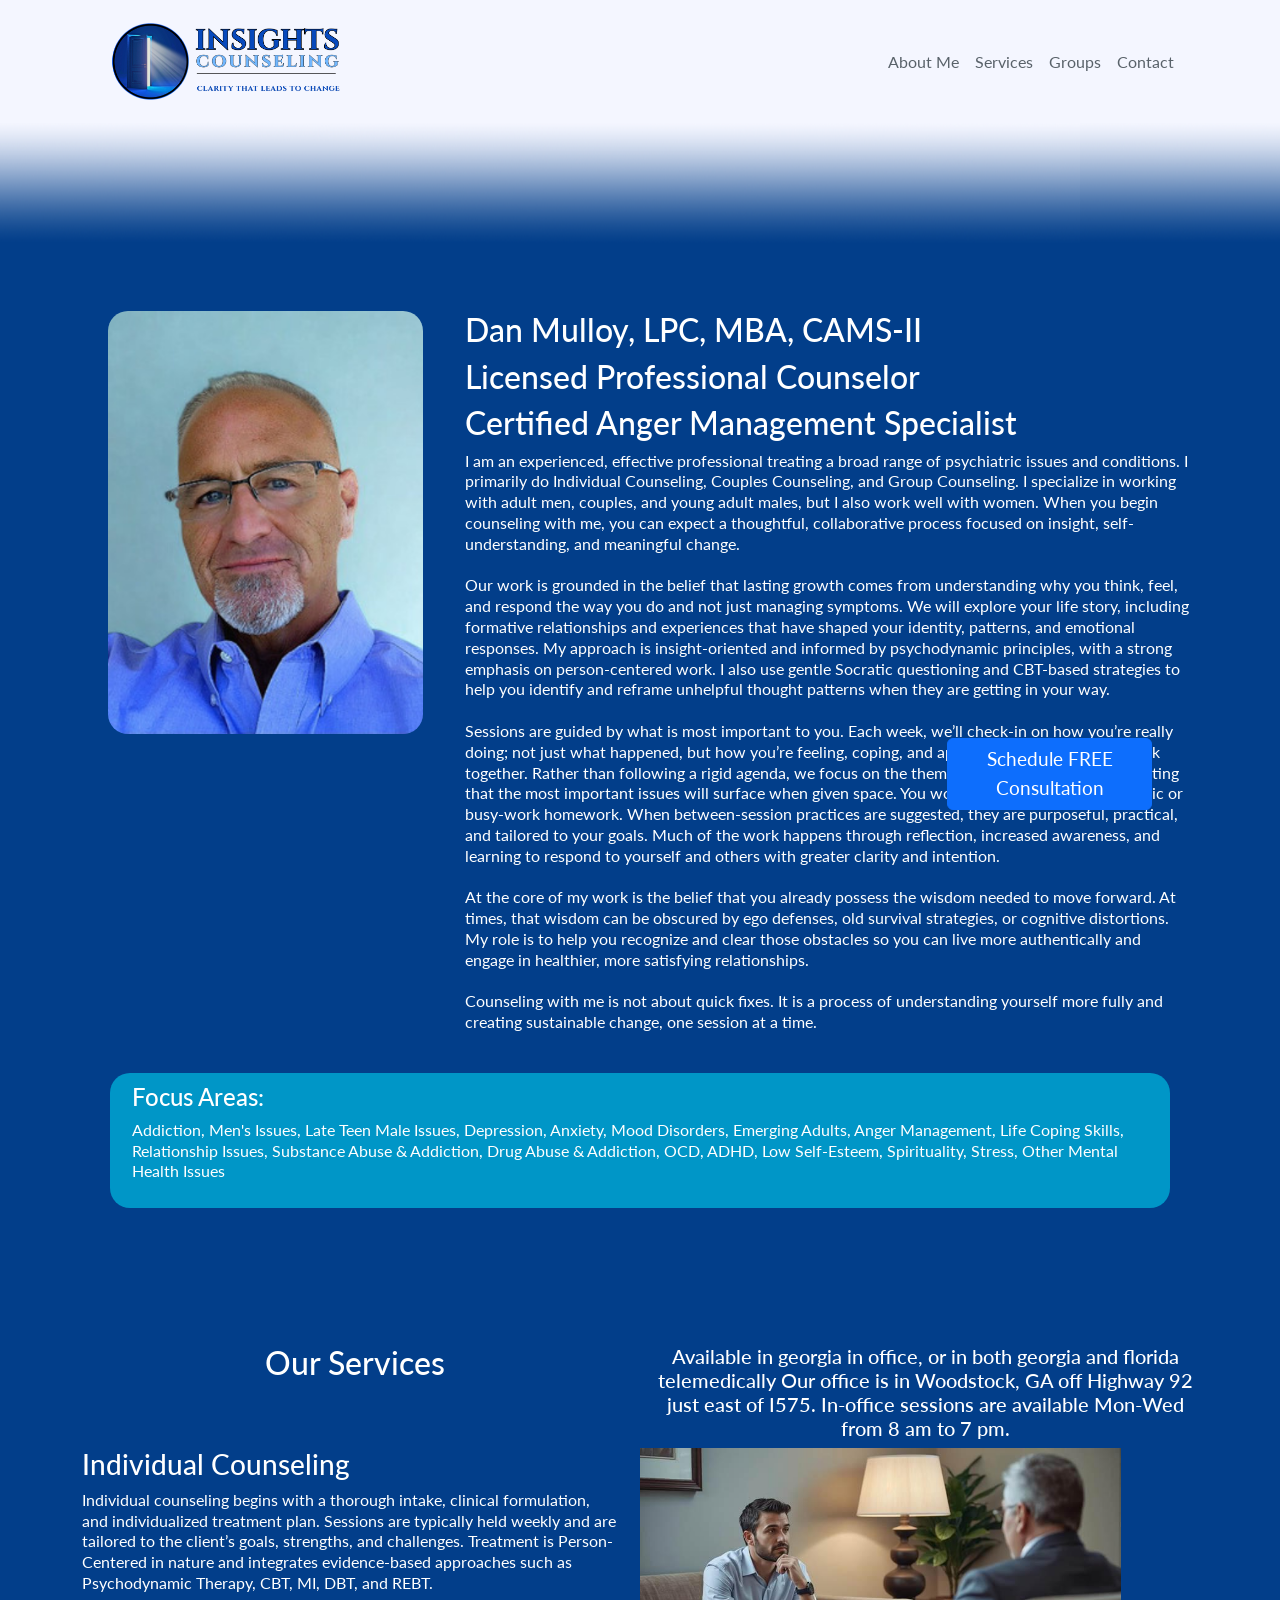
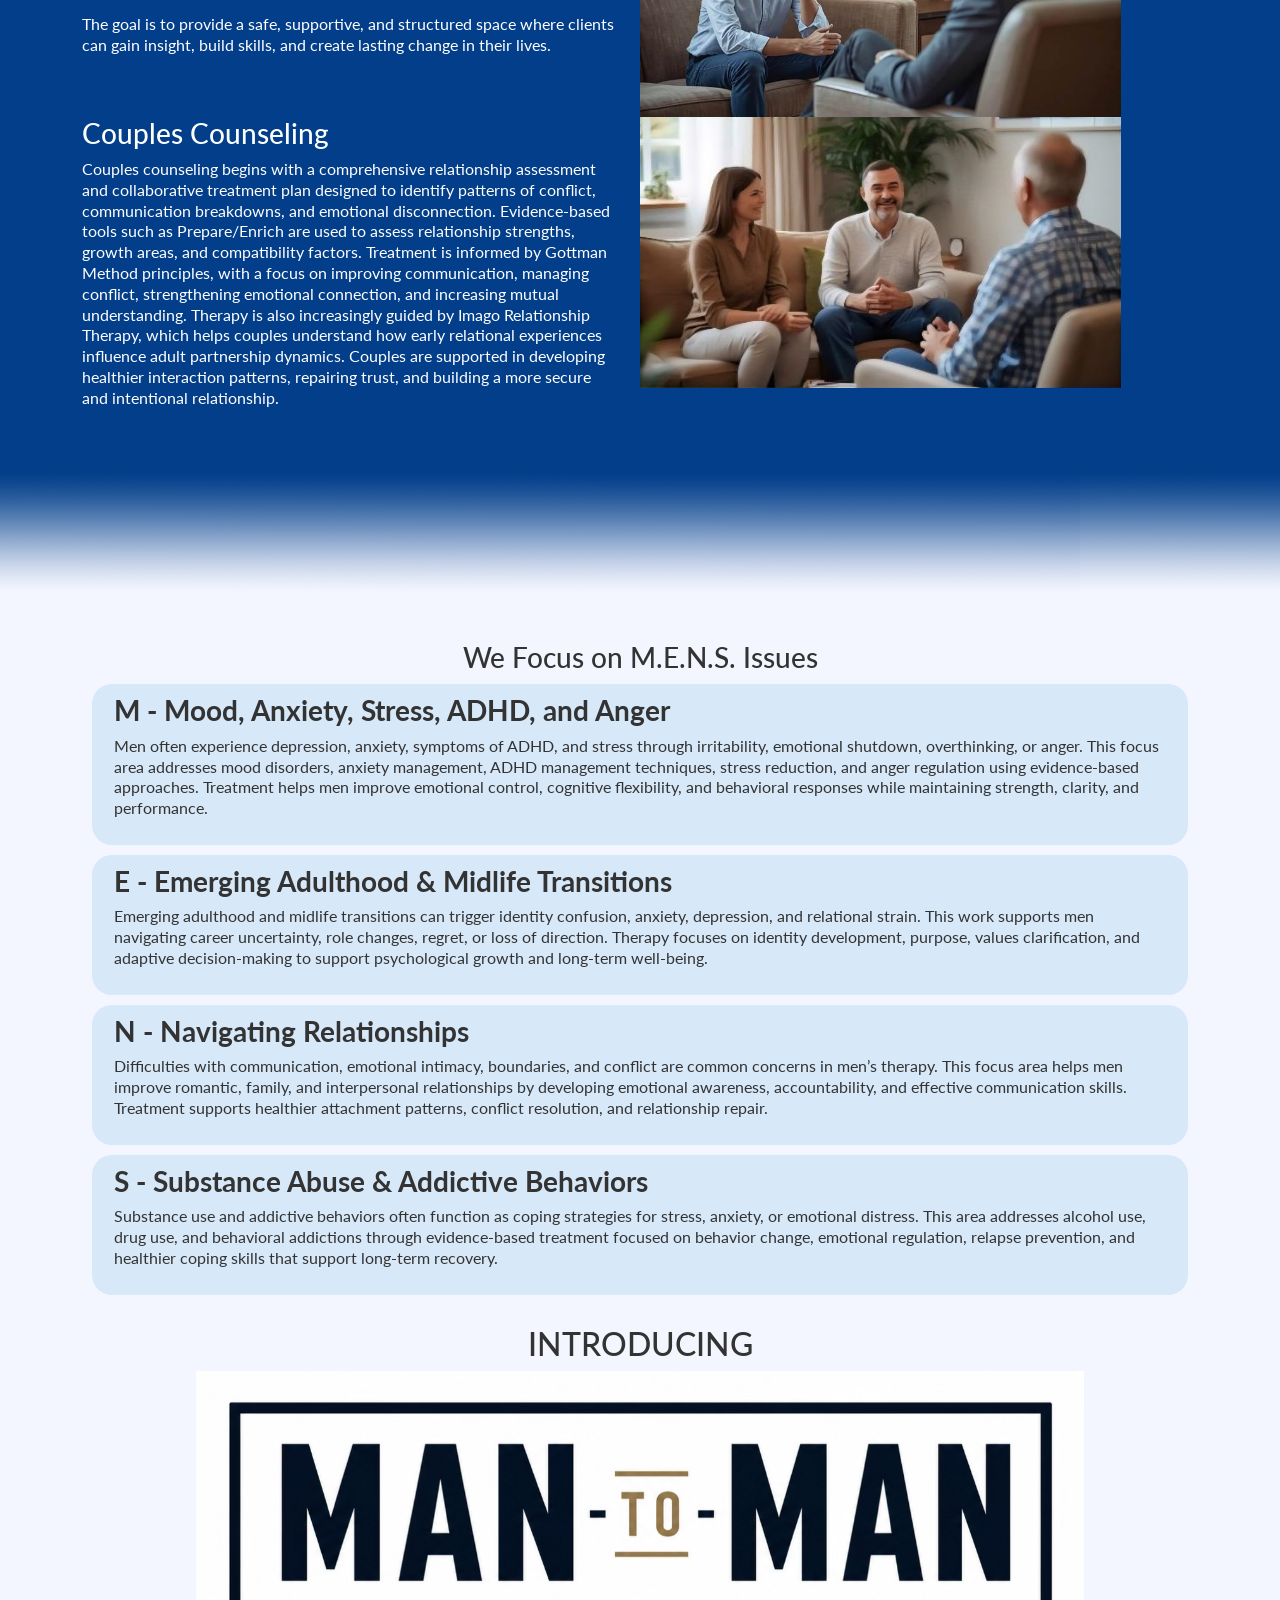
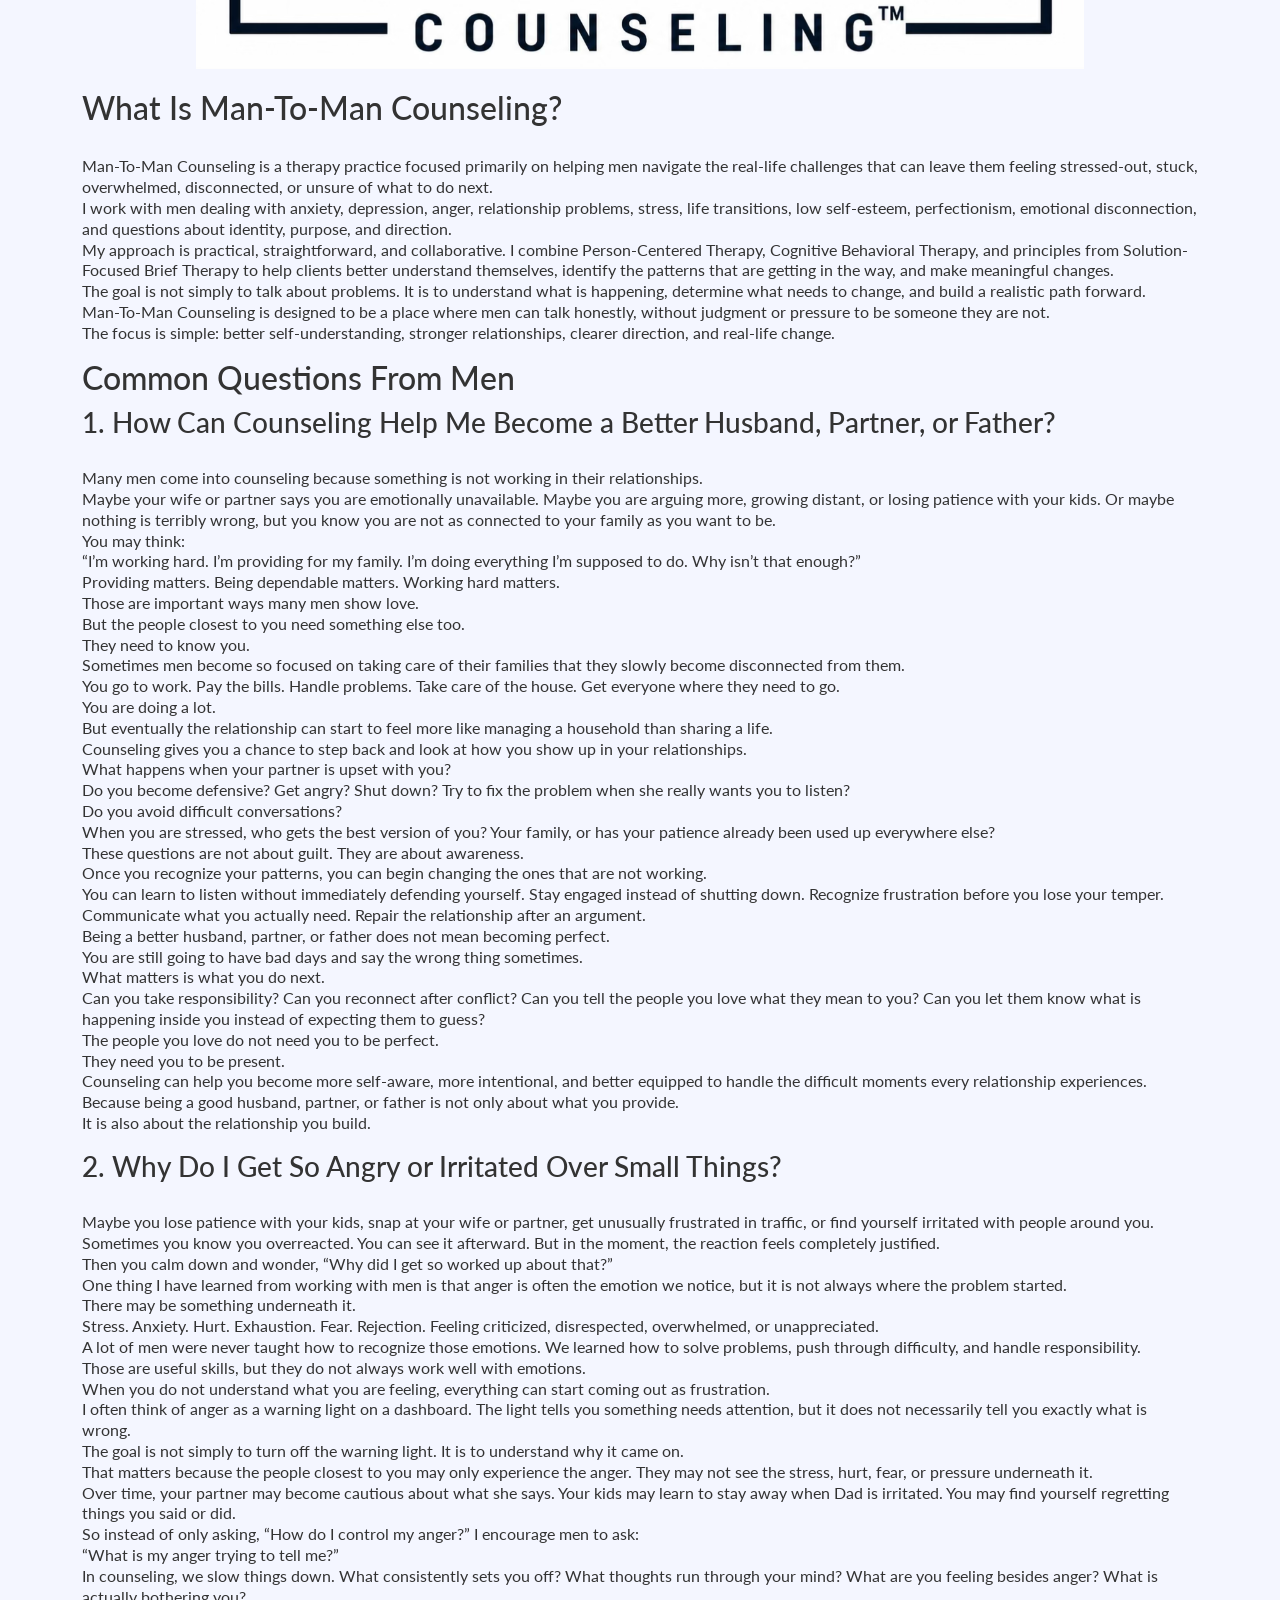
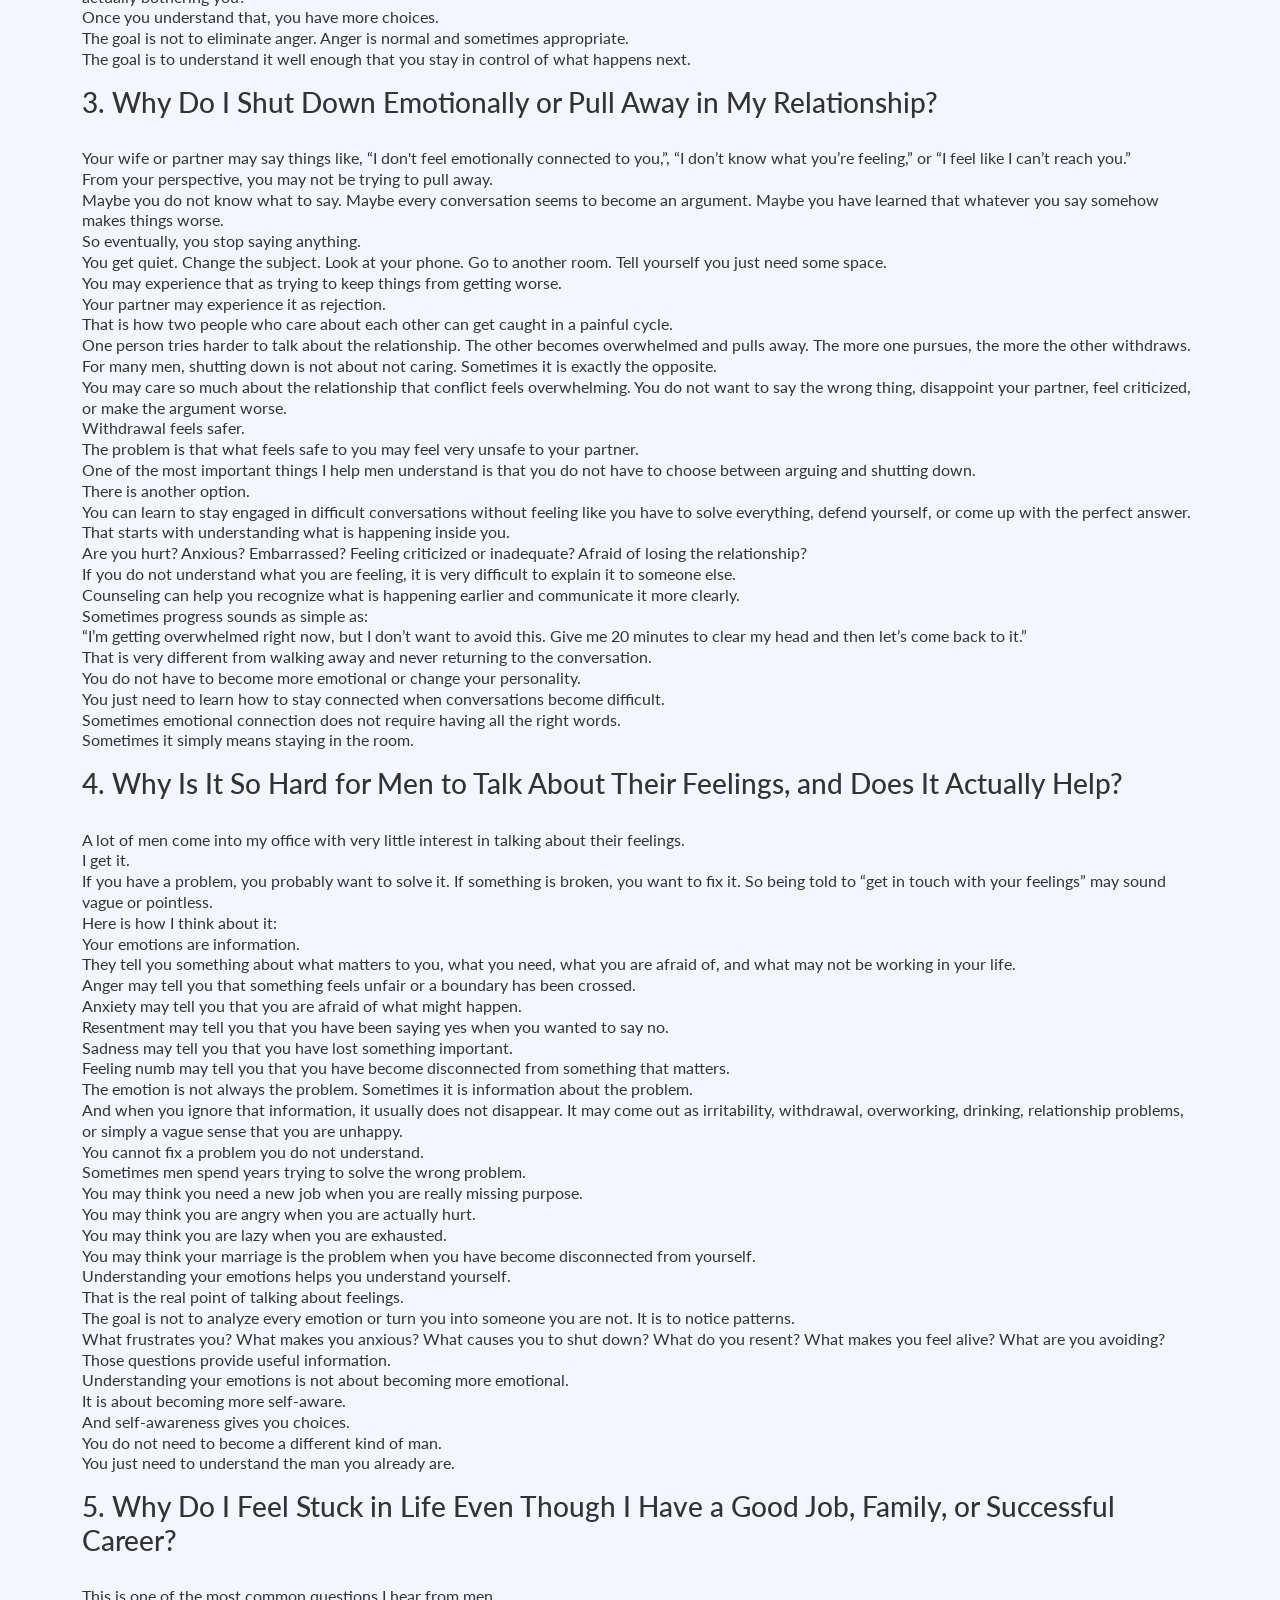
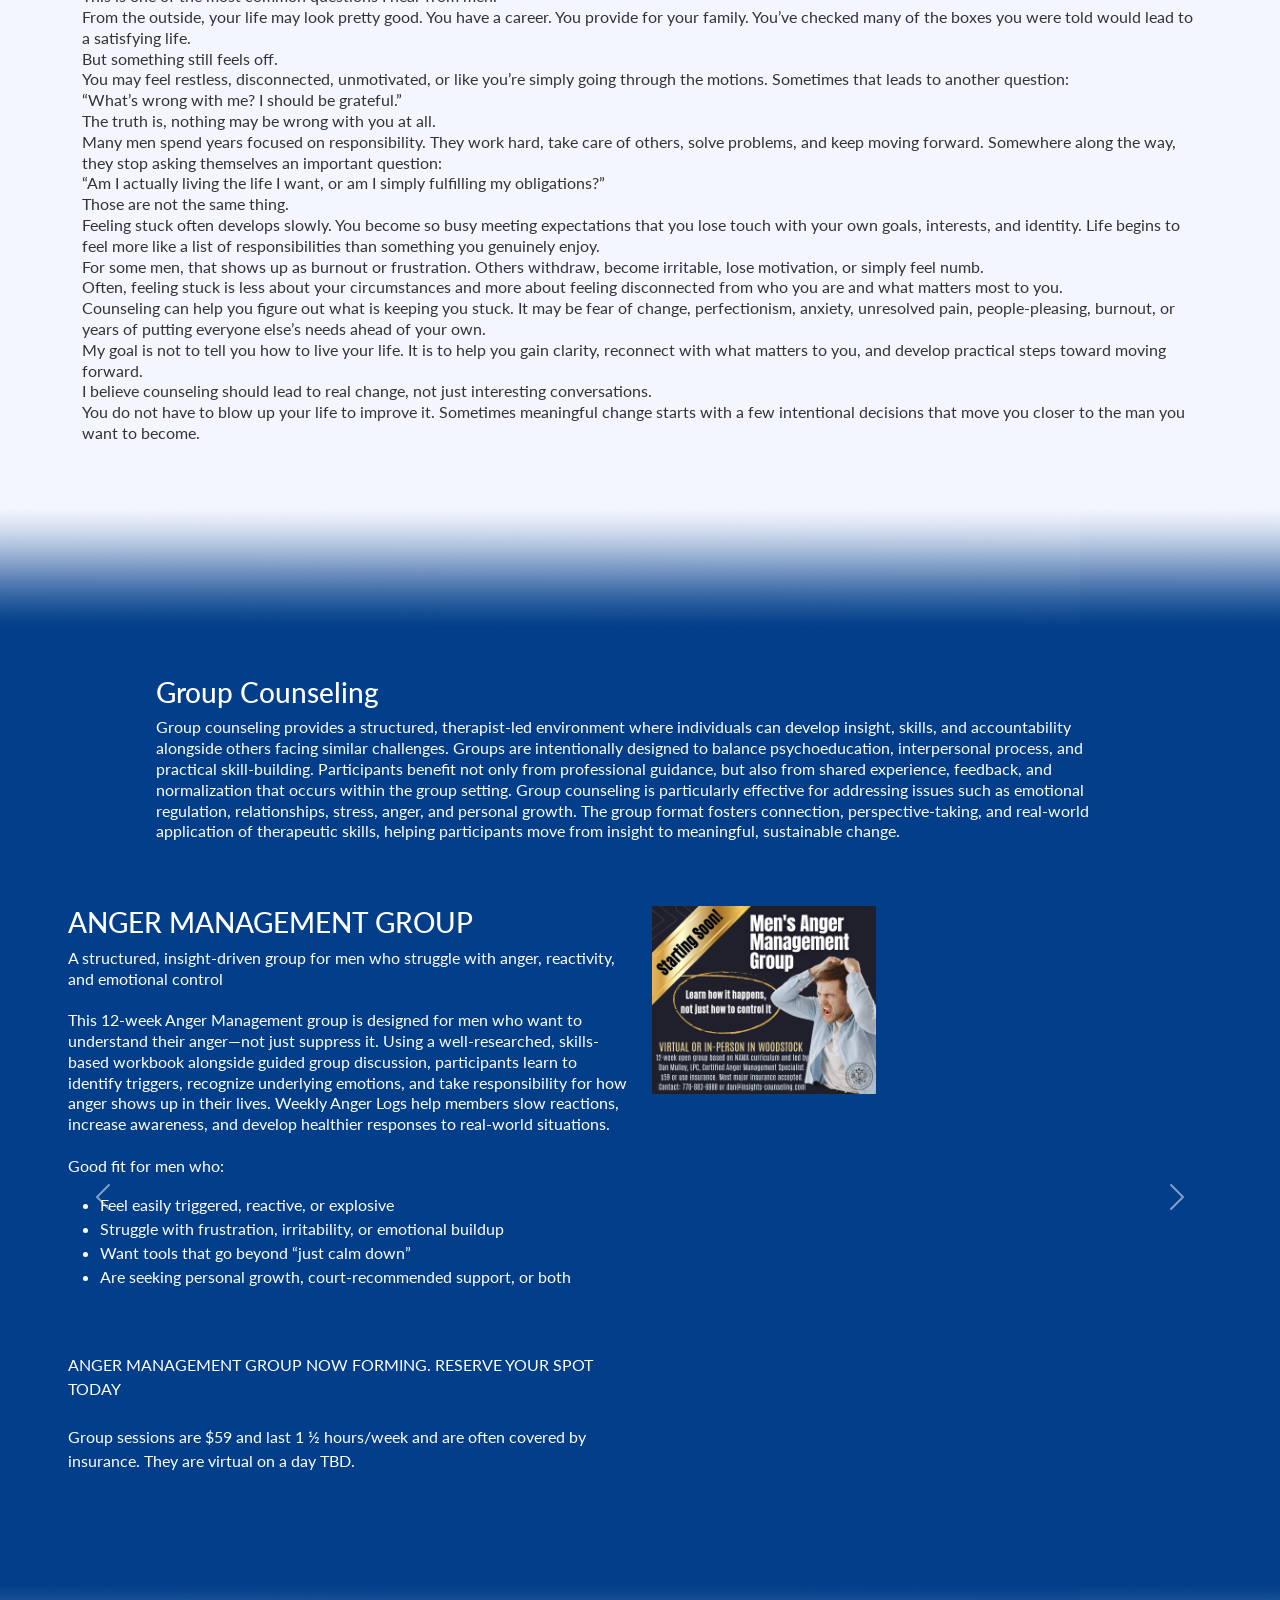
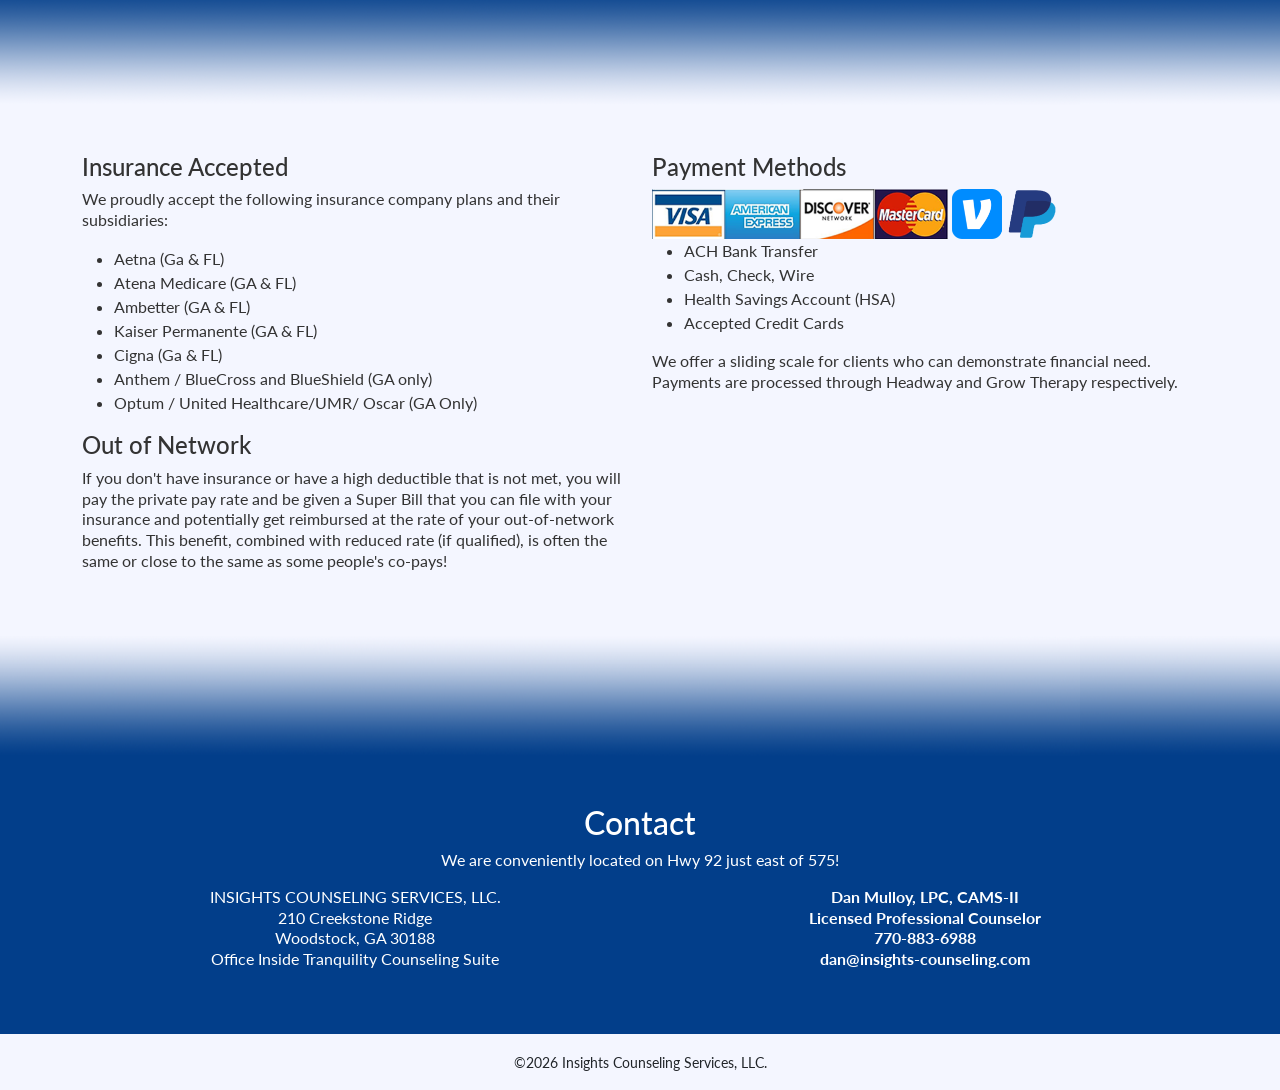
==== index.html @ 8d814e02 "add psychology today embed" ====
<!DOCTYPE html>
<html lang="en">
<head>
    <meta charset="UTF-8">
    <meta name="viewport" content="width=device-width, initial-scale=1.0">
    <title>Insights Counseling</title>
    
    <link rel="preconnect" href="https://fonts.googleapis.com">
    <link rel="preconnect" href="https://fonts.gstatic.com" crossorigin>
    <link href="https://fonts.googleapis.com/css2?family=Lato:ital,wght@0,300;0,400;0,700;1,300;1,400;1,700&display=swap" rel="stylesheet">
    <link href="https://cdn.jsdelivr.net/npm/bootstrap@5.3.2/dist/css/bootstrap.min.css" rel="stylesheet">
    <link href="./style.css" rel="stylesheet">
</head>
<body>

    <nav class="navbar navbar-expand-lg bg-main sticky-top">
        <div class="container">
            <a class="navbar-brand" href="#"><img src="assets/logo2.png" alt="Logo" class="navbar-brand-logo" style="max-width: 20vw; margin: 0 0 0 0;"></a>
            <button class="navbar-toggler" type="button" data-bs-toggle="collapse" data-bs-target="#navbarNav" aria-controls="navbarNav" aria-expanded="false" aria-label="Toggle navigation">
                <span class="navbar-toggler-icon"></span>
            </button>
            <div class="collapse navbar-collapse" id="navbarNav">
                <ul class="navbar-nav ms-auto">
                    <li class="nav-item"><a class="nav-link" href="./index.html">About Me</a></li>
                    <li class="nav-item"><a class="nav-link" href="./index.html#services">Services</a></li>
                    <li class="nav-item"><a class="nav-link" href="./index.html#groups">Groups</a></li>
                    <!--<li class="nav-item"><a class="nav-link" href="./faq.html">FAQ</a></li>-->
                    <li class="nav-item"><a class="nav-link" href="./index.html#insurance">Contact</a></li>
                    <li class="nav-item spacer">&nbsp;&nbsp;&nbsp;&nbsp;</li>
                </ul>
            </div>
        </div>
    </nav>
    <a href="" class="btn btn-primary" style="position: fixed; bottom: 10% ; right: 10%; width: 16vw; height: auto; font-size: 1.2rem;">Schedule FREE Consultation</a>
    <div class="wb"></div>
    <section id="about" class="py-5 bg-alt">
        <div class="container" id="profile">
            <div class="row">
                <div class="col text-center">
                    <div class="d-flex flex-column align-items-center">
                        <img src="assets/headshot.png" alt="Profile Picture" class="img-fluid" style="max-width: 90%">
                        <!-- Professional verification provided by Psychology Today -->
                        <a href="https://www.psychologytoday.com/profile/788280" class="sx-verified-seal"></a>
                        <script type="text/javascript" src="https://member.psychologytoday.com/verified-seal.js" data-badge="13" data-id="788280" data-code="aHR0cHM6Ly93d3cucHN5Y2hvbG9neXRvZGF5LmNvbS9hcGkvdmVyaWZpZWQtc2VhbC9zZWFscy8xMy9wcm9maWxlLzc4ODI4MD9jYWxsYmFjaz1zeGNhbGxiYWNr"></script>
                        <!-- End Verification -->
                    </div>
                </div>
                <div class="col-8">
                    <h2>Dan Mulloy, LPC, MBA, CAMS-II</h2>
                    <h2>Licensed Professional Counselor</h2>
                    <h2>Certified Anger Management Specialist</h2>
                    <p>
                        I am an experienced, effective professional treating a broad range of psychiatric issues and conditions. I primarily do Individual Counseling, Couples Counseling, and Group Counseling. I specialize in working with adult men, couples, and young adult males, but I also work well with women.  When you begin counseling with me, you can expect a thoughtful, collaborative process focused on insight, self-understanding, and meaningful change. 
                        <br><br>Our work is grounded in the belief that lasting growth comes from understanding why you think, feel, and respond the way you do and not just managing symptoms. We will explore your life story, including formative relationships and experiences that have shaped your identity, patterns, and emotional responses. My approach is insight-oriented and informed by psychodynamic principles, with a strong emphasis on person-centered work. I also use gentle Socratic questioning and CBT-based strategies to help you identify and reframe unhelpful thought patterns when they are getting in your way. 
                        <br><br>Sessions are guided by what is most important to you. Each week, we’ll check-in on how you’re really doing; not just what happened, but how you’re feeling, coping, and applying insights from our work together. Rather than following a rigid agenda, we focus on the themes that naturally emerge, trusting that the most important issues will surface when given space. You won’t be overloaded with generic or busy-work homework. When between-session practices are suggested, they are purposeful, practical, and tailored to your goals. Much of the work happens through reflection, increased awareness, and learning to respond to yourself and others with greater clarity and intention. 
                        <br><br>At the core of my work is the belief that you already possess the wisdom needed to move forward. At times, that wisdom can be obscured by ego defenses, old survival strategies, or cognitive distortions. My role is to help you recognize and clear those obstacles so you can live more authentically and engage in healthier, more satisfying relationships. 
                        <br><br>Counseling with me is not about quick fixes. It is a process of understanding yourself more fully and creating sustainable change, one session at a time.
                    </p>
                </div>
            </div>
            <div class="row mt-4 bg-accent" id="focus-areas">
                <h4>Focus Areas:</h4>
                <p>Addiction, Men's Issues, Late Teen Male Issues, Depression, Anxiety, Mood Disorders, Emerging
                Adults, Anger Management, Life Coping Skills, Relationship Issues, Substance Abuse & Addiction,
                Drug Abuse & Addiction, OCD, ADHD, Low Self-Esteem, Spirituality, Stress, Other Mental Health
                Issues
                </p>
            </div>
        </div>
    </section>
    <section id="services" class="py-5 bg-alt">
        <div class="container">
            <div class="row">
                <div class="col text-center">
                    <h2 class="mb-4">Our Services</h2>
                </div>
                <div class="col text-center">
                    <h5>Available in georgia in office, or in both georgia and florida telemedically
                        Our office is in Woodstock, GA off Highway 92 just east of I575. 
                        In-office sessions are available Mon-Wed from 8 am to 7 pm.</h5>
                </div>
            </div>    
            <div class="row">
                <div class="row">
                    <div class="col">
                        <h3>Individual Counseling</h3>
                        <p>
                            Individual counseling begins with a thorough intake, clinical formulation, and individualized treatment plan. Sessions are typically held weekly and are tailored to the client’s goals, strengths, and challenges. Treatment is Person-Centered in nature and integrates evidence-based approaches such as Psychodynamic Therapy, CBT, MI, DBT, and REBT. 
                            <br><br>The goal is to provide a safe, supportive, and structured space where clients can gain insight, build skills, and create lasting change in their lives.
                        </p>
                    </div>
                    <div class="col">
                        <img src="assets/stock_therapy.jpg" alt="Individual Counseling" class="img-fluid" style="max-width: 90%;">
                    </div>
                </div>
                <div class="row">
                    <div class="col">
                        <h3>Couples Counseling</h3>
                        <p>
                           Couples counseling begins with a comprehensive relationship assessment and collaborative treatment plan designed to identify patterns of conflict, communication breakdowns, and emotional disconnection. Evidence-based tools such as Prepare/Enrich are used to assess relationship strengths, growth areas, and compatibility factors. Treatment is informed by Gottman Method principles, with a focus on improving communication, managing conflict, strengthening emotional connection, and increasing mutual understanding. Therapy is also increasingly guided by Imago Relationship Therapy, which helps couples understand how early relational experiences influence adult partnership dynamics. Couples are supported in developing healthier interaction patterns, repairing trust, and building a more secure and intentional relationship.
                        </p>
                    </div>
                    <div class="col">
                        <img src="assets/stock_group.jpg" alt="Couples Counseling" class="img-fluid" style="max-width: 90%;">
                    </div>
                </div>
            </div>
        </div>
    </section>
    <!-- Remove Section -->

    <div class="bw"></div>
    <section id="mens" class="py-5 bg-main">
        <div class="container">
            <div class="row">
                <div class="col">
                    <div class="text-center">
                        <h3>We Focus on M.E.N.S. Issues</h3>
                    </div>
                <div class="row bubble">
                    <h3><strong>M - Mood, Anxiety, Stress, ADHD, and Anger</strong></h3>
                    <p>Men often experience depression, anxiety, symptoms of ADHD, and stress through irritability, emotional shutdown, overthinking, or anger. This focus area addresses mood disorders, anxiety management, ADHD management techniques, stress reduction, and anger regulation using evidence-based approaches. Treatment helps men improve emotional control, cognitive flexibility, and behavioral responses while maintaining strength, clarity, and performance.</p>
                </div>
                <div class="row bubble">
                    <h3><strong>E - Emerging Adulthood & Midlife Transitions</strong></h3>
                    <p>Emerging adulthood and midlife transitions can trigger identity confusion, anxiety, depression, and relational strain. This work supports men navigating career uncertainty, role changes, regret, or loss of direction. Therapy focuses on identity development, purpose, values clarification, and adaptive decision-making to support psychological growth and long-term well-being.</p>
                </div>
                <div class="row bubble">
                    <h3><strong>N - Navigating Relationships</strong></h3>
                    <p>Difficulties with communication, emotional intimacy, boundaries, and conflict are common concerns in men’s therapy. This focus area helps men improve romantic, family, and interpersonal relationships by developing emotional awareness, accountability, and effective communication skills. Treatment supports healthier attachment patterns, conflict resolution, and relationship repair.</p>
                </div>
                <div class="row bubble">
                    <h3><strong>S - Substance Abuse & Addictive Behaviors</strong></h3>
                    <p>Substance use and addictive behaviors often function as coping strategies for stress, anxiety, or emotional distress. This area addresses alcohol use, drug use, and behavioral addictions through evidence-based treatment focused on behavior change, emotional regulation, relapse prevention, and healthier coping skills that support long-term recovery.</p>
                </div>
            </div>
        </div> 
        <div class="row">
            <div class="col">
                <div class="row text-center" style="margin-top: 20px; margin-bottom: 20px; text-align: center;">
                    <h2>INTRODUCING</h2>
                    <img src="assets/m2m_logo.png" alt="M2M Logo" style="max-width: 80%; text-align: center; margin: 0 auto;">
                </div>
                <!-- Reformat (Paragraphy)-->
                <div class="row text-left">
                    <h2>What Is Man-To-Man Counseling?</h2>
                    <p>
                    <br>Man-To-Man Counseling is a therapy practice focused primarily on helping men navigate the real-life challenges that can leave them feeling stressed-out, stuck, overwhelmed, disconnected, or unsure of what to do next.
                    <br>I work with men dealing with anxiety, depression, anger, relationship problems, stress, life transitions, low self-esteem, perfectionism, emotional disconnection, and questions about identity, purpose, and direction.
                    <br>My approach is practical, straightforward, and collaborative. I combine Person-Centered Therapy, Cognitive Behavioral Therapy, and principles from Solution-Focused Brief Therapy to help clients better understand themselves, identify the patterns that are getting in the way, and make meaningful changes.
                    <br>The goal is not simply to talk about problems. It is to understand what is happening, determine what needs to change, and build a realistic path forward.
                    <br>Man-To-Man Counseling is designed to be a place where men can talk honestly, without judgment or pressure to be someone they are not.
                    <br>The focus is simple: better self-understanding, stronger relationships, clearer direction, and real-life change.
                    </p>
                    <h2>Common Questions From Men</h2>
                    <h3>1. How Can Counseling Help Me Become a Better Husband, Partner, or Father?</h3>
                    <p>
                    <br>Many men come into counseling because something is not working in their relationships.
                    <br>Maybe your wife or partner says you are emotionally unavailable. Maybe you are arguing more, growing distant, or losing patience with your kids. Or maybe nothing is terribly wrong, but you know you are not as connected to your family as you want to be.
                    <br>You may think:
                    <br>“I’m working hard. I’m providing for my family. I’m doing everything I’m supposed to do. Why isn’t that enough?”
                    <br>Providing matters. Being dependable matters. Working hard matters.
                    <br>Those are important ways many men show love.
                    <br>But the people closest to you need something else too.
                    <br>They need to know you.
                    <br>Sometimes men become so focused on taking care of their families that they slowly become disconnected from them.
                    <br>You go to work. Pay the bills. Handle problems. Take care of the house. Get everyone where they need to go.
                    <br>You are doing a lot.
                    <br>But eventually the relationship can start to feel more like managing a household than sharing a life.
                    <br>Counseling gives you a chance to step back and look at how you show up in your relationships.
                    <br>What happens when your partner is upset with you?
                    <br>Do you become defensive? Get angry? Shut down? Try to fix the problem when she really wants you to listen?
                    <br>Do you avoid difficult conversations?
                    <br>When you are stressed, who gets the best version of you? Your family, or has your patience already been used up everywhere else?
                    <br>These questions are not about guilt. They are about awareness.
                    <br>Once you recognize your patterns, you can begin changing the ones that are not working.
                    <br>You can learn to listen without immediately defending yourself. Stay engaged instead of shutting down. Recognize frustration before you lose your temper. Communicate what you actually need. Repair the relationship after an argument.
                    <br>Being a better husband, partner, or father does not mean becoming perfect.
                    <br>You are still going to have bad days and say the wrong thing sometimes.
                    <br>What matters is what you do next.
                    <br>Can you take responsibility? Can you reconnect after conflict? Can you tell the people you love what they mean to you? Can you let them know what is happening inside you instead of expecting them to guess?
                    <br>The people you love do not need you to be perfect.
                    <br>They need you to be present.
                    <br>Counseling can help you become more self-aware, more intentional, and better equipped to handle the difficult moments every relationship experiences.
                    <br>Because being a good husband, partner, or father is not only about what you provide.
                    <br>It is also about the relationship you build.
                    </p>
                    <h3>2. Why Do I Get So Angry or Irritated Over Small Things?</h3>
                    <p>
                    <br>Maybe you lose patience with your kids, snap at your wife or partner, get unusually frustrated in traffic, or find yourself irritated with people around you.
                    <br>Sometimes you know you overreacted. You can see it afterward. But in the moment, the reaction feels completely justified.
                    <br>Then you calm down and wonder, “Why did I get so worked up about that?”
                    <br>One thing I have learned from working with men is that anger is often the emotion we notice, but it is not always where the problem started.
                    <br>There may be something underneath it.
                    <br>Stress. Anxiety. Hurt. Exhaustion. Fear. Rejection. Feeling criticized, disrespected, overwhelmed, or unappreciated.
                    <br>A lot of men were never taught how to recognize those emotions. We learned how to solve problems, push through difficulty, and handle responsibility.
                    <br>Those are useful skills, but they do not always work well with emotions.
                    <br>When you do not understand what you are feeling, everything can start coming out as frustration.
                    <br>I often think of anger as a warning light on a dashboard. The light tells you something needs attention, but it does not necessarily tell you exactly what is wrong.
                    <br>The goal is not simply to turn off the warning light. It is to understand why it came on.
                    <br>That matters because the people closest to you may only experience the anger. They may not see the stress, hurt, fear, or pressure underneath it.
                    <br>Over time, your partner may become cautious about what she says. Your kids may learn to stay away when Dad is irritated. You may find yourself regretting things you said or did.
                    <br>So instead of only asking, “How do I control my anger?” I encourage men to ask:
                    <br>“What is my anger trying to tell me?”
                    <br>In counseling, we slow things down. What consistently sets you off? What thoughts run through your mind? What are you feeling besides anger? What is actually bothering you?
                    <br>Once you understand that, you have more choices.
                    <br>The goal is not to eliminate anger. Anger is normal and sometimes appropriate.
                    <br>The goal is to understand it well enough that you stay in control of what happens next.
                    </p>
                    <h3>3. Why Do I Shut Down Emotionally or Pull Away in My Relationship?</h3>
                    <p>
                    <br>Your wife or partner may say things like, “I don't feel emotionally connected to you,”, “I don’t know what you’re feeling,” or “I feel like I can’t reach you.”
                    <br>From your perspective, you may not be trying to pull away.
                    <br>Maybe you do not know what to say. Maybe every conversation seems to become an argument. Maybe you have learned that whatever you say somehow makes things worse.
                    <br>So eventually, you stop saying anything.
                    <br>You get quiet. Change the subject. Look at your phone. Go to another room. Tell yourself you just need some space.
                    <br>You may experience that as trying to keep things from getting worse.
                    <br>Your partner may experience it as rejection.
                    <br>That is how two people who care about each other can get caught in a painful cycle.
                    <br>One person tries harder to talk about the relationship. The other becomes overwhelmed and pulls away. The more one pursues, the more the other withdraws.
                    <br>For many men, shutting down is not about not caring. Sometimes it is exactly the opposite.
                    <br>You may care so much about the relationship that conflict feels overwhelming. You do not want to say the wrong thing, disappoint your partner, feel criticized, or make the argument worse.
                    <br>Withdrawal feels safer.
                    <br>The problem is that what feels safe to you may feel very unsafe to your partner.
                    <br>One of the most important things I help men understand is that you do not have to choose between arguing and shutting down.
                    <br>There is another option.
                    <br>You can learn to stay engaged in difficult conversations without feeling like you have to solve everything, defend yourself, or come up with the perfect answer.
                    <br>That starts with understanding what is happening inside you.
                    <br>Are you hurt? Anxious? Embarrassed? Feeling criticized or inadequate? Afraid of losing the relationship?
                    <br>If you do not understand what you are feeling, it is very difficult to explain it to someone else.
                    <br>Counseling can help you recognize what is happening earlier and communicate it more clearly.
                    <br>Sometimes progress sounds as simple as:
                    <br>“I’m getting overwhelmed right now, but I don’t want to avoid this. Give me 20 minutes to clear my head and then let’s come back to it.”
                    <br>That is very different from walking away and never returning to the conversation.
                    <br>You do not have to become more emotional or change your personality.
                    <br>You just need to learn how to stay connected when conversations become difficult.
                    <br>Sometimes emotional connection does not require having all the right words.
                    <br>Sometimes it simply means staying in the room.
                    </p>
                    <h3>4. Why Is It So Hard for Men to Talk About Their Feelings, and Does It Actually Help?</h3>
                    <p>
                    <br>A lot of men come into my office with very little interest in talking about their feelings.
                    <br>I get it.
                    <br>If you have a problem, you probably want to solve it. If something is broken, you want to fix it. So being told to “get in touch with your feelings” may sound vague or pointless.
                    <br>Here is how I think about it:
                    <br>Your emotions are information.
                    <br>They tell you something about what matters to you, what you need, what you are afraid of, and what may not be working in your life.
                    <br>Anger may tell you that something feels unfair or a boundary has been crossed.
                    <br>Anxiety may tell you that you are afraid of what might happen.
                    <br>Resentment may tell you that you have been saying yes when you wanted to say no.
                    <br>Sadness may tell you that you have lost something important.
                    <br>Feeling numb may tell you that you have become disconnected from something that matters.
                    <br>The emotion is not always the problem. Sometimes it is information about the problem.
                    <br>And when you ignore that information, it usually does not disappear. It may come out as irritability, withdrawal, overworking, drinking, relationship problems, or simply a vague sense that you are unhappy.
                    <br>You cannot fix a problem you do not understand.
                    <br>Sometimes men spend years trying to solve the wrong problem.
                    <br>You may think you need a new job when you are really missing purpose.
                    <br>You may think you are angry when you are actually hurt.
                    <br>You may think you are lazy when you are exhausted.
                    <br>You may think your marriage is the problem when you have become disconnected from yourself.
                    <br>Understanding your emotions helps you understand yourself.
                    <br>That is the real point of talking about feelings.
                    <br>The goal is not to analyze every emotion or turn you into someone you are not. It is to notice patterns.
                    <br>What frustrates you? What makes you anxious? What causes you to shut down? What do you resent? What makes you feel alive? What are you avoiding?
                    <br>Those questions provide useful information.
                    <br>Understanding your emotions is not about becoming more emotional.
                    <br>It is about becoming more self-aware.
                    <br>And self-awareness gives you choices.
                    <br>You do not need to become a different kind of man.
                    <br>You just need to understand the man you already are.
                    </p>
                    <h3>5. Why Do I Feel Stuck in Life Even Though I Have a Good Job, Family, or Successful Career?</h3>
                    <p>
                    <br>This is one of the most common questions I hear from men.
                    <br>From the outside, your life may look pretty good. You have a career. You provide for your family. You’ve checked many of the boxes you were told would lead to a satisfying life.
                    <br>But something still feels off.
                    <br>You may feel restless, disconnected, unmotivated, or like you’re simply going through the motions. Sometimes that leads to another question:
                    <br>“What’s wrong with me? I should be grateful.”
                    <br>The truth is, nothing may be wrong with you at all.
                    <br>Many men spend years focused on responsibility. They work hard, take care of others, solve problems, and keep moving forward. Somewhere along the way, they stop asking themselves an important question:
                    <br>“Am I actually living the life I want, or am I simply fulfilling my obligations?”
                    <br>Those are not the same thing.
                    <br>Feeling stuck often develops slowly. You become so busy meeting expectations that you lose touch with your own goals, interests, and identity. Life begins to feel more like a list of responsibilities than something you genuinely enjoy.
                    <br>For some men, that shows up as burnout or frustration. Others withdraw, become irritable, lose motivation, or simply feel numb.
                    <br>Often, feeling stuck is less about your circumstances and more about feeling disconnected from who you are and what matters most to you.
                    <br>Counseling can help you figure out what is keeping you stuck. It may be fear of change, perfectionism, anxiety, unresolved pain, people-pleasing, burnout, or years of putting everyone else’s needs ahead of your own.
                    <br>My goal is not to tell you how to live your life. It is to help you gain clarity, reconnect with what matters to you, and develop practical steps toward moving forward.
                    <br>I believe counseling should lead to real change, not just interesting conversations.
                    <br>You do not have to blow up your life to improve it. Sometimes meaningful change starts with a few intentional decisions that move you closer to the man you want to become.
                    </p>
                </div>
            </div>
    </section>
    <div class="wb"></div>
    <section id="groups" class="py-5 bg-alt">
        <div class="row" style="margin-top: 20px; margin-bottom: 20px; width: 80%; text-align: left; margin: 0 auto;">
            <h3>Group Counseling</h3>
            <p>Group counseling provides a structured, therapist-led environment where individuals can develop insight, skills, and accountability alongside others facing similar challenges. Groups are intentionally designed to balance psychoeducation, interpersonal process, and practical skill-building. Participants benefit not only from professional guidance, but also from shared experience, feedback, and normalization that occurs within the group setting. Group counseling is particularly effective for addressing issues such as emotional regulation, relationships, stress, anger, and personal growth. The group format fosters connection, perspective-taking, and real-world application of therapeutic skills, helping participants move from insight to meaningful, sustainable change.</p>
        </div>
        <div class="row">   
            <div id="groupCarousel" class="carousel slide" data-bs-ride="carousel">
                <div class="carousel-inner">
                    <div class="carousel-item active" data-bs-interval="000">
                        <div class="row p-5 text-white">
                            <div class="col">
                                <h3>ANGER MANAGEMENT GROUP</h3>
                                <p>A structured, insight-driven group for men who struggle with anger, reactivity, and emotional control
                                <br><br>This 12-week Anger Management group is designed for men who want to understand their anger—not just suppress it. Using a well-researched, skills-based workbook alongside guided group discussion, participants learn to identify triggers, recognize underlying emotions, and take responsibility for how anger shows up in their lives. Weekly Anger Logs help members slow reactions, increase awareness, and develop healthier responses to real-world situations.
                                <br><br>Good fit for men who:
                                <ul>
                                    <li>Feel easily triggered, reactive, or explosive</li>
                                    <li>Struggle with frustration, irritability, or emotional buildup</li>
                                    <li>Want tools that go beyond “just calm down”</li>
                                    <li>Are seeking personal growth, court-recommended support, or both</li>
                                </ul>
                                <br><br>ANGER MANAGEMENT GROUP NOW FORMING. RESERVE YOUR SPOT TODAY
                                <br><br>Group sessions are $59 and last 1 ½ hours/week and are often covered by insurance. They are virtual on a day TBD.</p>
                            </div>
                            <div class="col">
                                <img src="assets/group_ads/angermanagement.png" alt="Anger Management Group" class="img-fluid" style="width: 40%; text-align: center; margin: 0 auto;">
                            </div>
                        </div>
                    </div>
                    <div class="carousel-item" data-bs-interval="10000">
                        <div class="row p-5 text-white">
                            <div class="col">
                                <h3>SUBSTANCE ABUSE RECOVERY GROUPS - RECOVERY IN REAL LIFE</h3>
                                <p>
                                    <br>A. Foundation Group
                                    <br>B. Post Treatment Group (Coming Soon)
                                    <br><br>The Recovery IRL™ - Foundations Group, is a structured small-group program for people who know something needs to change but are not ready for formal treatment. Meeting twice each week, the group combines education, skill-building, and peer support to help participants understand addiction, manage triggers and cravings, and begin building recovery in real life.
                                    <br><br>A separate Recovery IRL Post-Treatment Group will be available soon for individuals transitioning from inpatient or intensive outpatient care.
                                    <br><br>These groups are a good fit for men who:
                                    <ul>
                                        <li>Are in recovery but feel emotionally stuck</li>
                                        <li>Want more depth than traditional recovery groups</li>
                                        <li>Are not interested in traditional treatment protocol</li>
                                    </ul>
                                    <br><br>RESERVE YOUR SPOT TODAY
                                    <br><br>Group sessions are $59 and last 1 ½ hours/week and are often covered by insurance. The Foundations Group is starting soon and will be on Tuesdays and Wednesdays from 5-6:30pm.
                                </p>
                            </div>
                            <div class="col">
                                <img src="assets/group_ads/substanceabuse.png" alt="Substance Abuse" class="img-fluid" style="width: 40%; text-align: center; margin: 0 auto;">
                            </div> 
                        </div>
                    </div>
                    
                    <div class="carousel-item" data-bs-interval="10000">
                        <div class="row p-5 text-white">
                            <div class="col p-5 text-white">
                                <h3>MEN NAVIGATING RELATIONSHIPS</h3>
                                <p>Understanding Yourself in Connection with Others
                                    <br><br>A process-oriented group for men who want stronger, healthier relationships.
                                    <br><br>Relationships are where many of life’s deepest challenges—and greatest opportunities for growth—show up. This group helps men better understand how they relate to partners, family members, friends, and colleagues. Through guided discussion, insight-building, and supportive feedback from other men, participants learn to recognize the patterns that shape their relationships and develop healthier ways of communicating, setting boundaries, and responding to conflict.
                                    <br><br>Rather than offering quick tips or surface-level advice, this group focuses on understanding the deeper dynamics that influence connection: emotional awareness, attachment patterns, communication habits, and unmet needs. The goal is to help men become more confident, intentional, and effective in the relationships that matter most.
                                    <br><br>Good fit for men who:
                                    <ul>
                                        <li>Struggle with communication or recurring conflict in relationships</li>
                                        <li>Want to better understand their emotional reactions and triggers</li>
                                        <li>Feel disconnected from partners, friends, or family</li>
                                        <li>Want to develop stronger, more authentic connections with others</li>
                                    </ul>
                                    <br><br>MEN NAVIGATING RELATIONSHIP GROUPS NOW FORMING. RESERVE YOUR SPOT TODAY
                                    <br><br>Group sessions are $59 and last 1½ hours/week and are often covered by insurance.
                                    <br><br>These groups will be virtual and group date is TBD.</p>
                            </div>
                            <div class="col">
                                <img src="assets/group_ads/mantomancg.png" alt="MTM transition" class="img-fluid" style="width: 40%; text-align: center; margin: 0 auto;">
                            </div>
                        </div>
                    </div>
                </div>
                <button class="carousel-control-prev" type="button" data-bs-target="#groupCarousel" data-bs-slide="prev">
                <span class="carousel-control-prev-icon" aria-hidden="true"></span>
                <span class="visually-hidden">Previous</span>
                </button>
                <button class="carousel-control-next" type="button" data-bs-target="#groupCarousel" data-bs-slide="next">
                <span class="carousel-control-next-icon" aria-hidden="true"></span>
                <span class="visually-hidden">Next</span>
                </button>
            </div>
        </div>
    </section>
    <div class="bw"></div>
    <section id="insurance" class="py-5 bg-main">
        <div class="container">
            <div class="row">
                <div class="col">
                    <h4>Insurance Accepted</h4>
                    <p>We proudly accept the following insurance company plans and their subsidiaries:</p>
                    <ul>
                        <li>Aetna (Ga & FL)</li>
                        <li>Atena Medicare (GA & FL)</li>
                        <li>Ambetter (GA & FL)</li>
                        <li>Kaiser Permanente (GA & FL)</li>
                        <li>Cigna (Ga & FL)</li>
                        <li>Anthem / BlueCross and BlueShield (GA only)</li>
                        <li>Optum / United Healthcare/UMR/ Oscar (GA Only)</li>
                    </ul>
                    <h4>Out of Network</h4>
                    <p>If you don't have insurance or have a high deductible that is not met, you will pay the private pay rate and be given a Super Bill that you can file with your insurance and potentially get reimbursed at the rate of your out-of-network benefits. This benefit, combined with reduced rate (if qualified), is often the same or close to the same as some people's co-pays!
                    </p>
                </div>
                <div class="col">
                    <h4>Payment Methods</h4>
                    <img src="assets/payment_card.png" alt="Payment Methods" class="img-fluid" style="max-height: 50px;">
                    <img src="assets/payment_vp.png" alt="Payment Methods" class="img-fluid" style="max-height: 50px;">
                    <ul>
                        <li>ACH Bank Transfer</li>
                        <li>Cash, Check, Wire</li>
                        <li>Health Savings Account (HSA)</li>
                        <li>Accepted Credit Cards</li>
                    </ul>
                    <p>We offer a sliding scale for clients who can demonstrate financial need. 
                    <br>Payments are processed through Headway and Grow Therapy respectively.</p>
                </div>
            </div>
        </div>
    </section>
    <div class="wb"></div>
    <section id="contact" class="py-5 bg-alt">
        <div class="container">
            <div class="row text-center">
                <h2>Contact</h2>
                <p>We are conveniently located on Hwy 92 just east of 575!</p>
            </div>
            <div class="row">
                <div class="col-md-6">
                    <p>
                        INSIGHTS COUNSELING SERVICES, LLC.
                        <br>210 Creekstone Ridge
                        <br>Woodstock, GA 30188
                        <br>Office Inside Tranquility Counseling Suite
                    </p>
                </div>
                <div class="col-md-6">
                    <p>
                        <strong>
                        Dan Mulloy, LPC, CAMS-II
                        <br>Licensed Professional Counselor
                        <br>770-883-6988
                        <br>dan@insights-counseling.com
                        </strong>
                    </p>
                </div>
            </div>
        </div>
    </section>
    <footer class="text-dark bg-main text-center py-3">
        <div class="container">
            <small>&copy;2026 Insights Counseling Services, LLC.</small>
        </div>
    </footer>

    <script src="https://cdn.jsdelivr.net/npm/bootstrap@5.3.2/dist/js/bootstrap.bundle.min.js"></script>
</body>
</html>
---- style.css ----
:root {
    --primary-color: #0467b6;
    /*--secondary-color: #6c757d;*/
    --bg-main: #F4F6FF;
    --bg-alt: #023e8a;
    --bg-accent: #0096C7;
    --text-main: #333;
    --text-alt: #fff;
}

/* --- Font Styles --- */

.lato-light {
  font-family: "Lato", sans-serif;
  font-weight: 300;
  font-style: normal;
}

.lato-regular {
  font-family: "Lato", sans-serif;
  font-weight: 400;
  font-style: normal;
}

.lato-bold {
  font-family: "Lato", sans-serif;
  font-weight: 700;
  font-style: normal;
}

.lato-light-italic {
  font-family: "Lato", sans-serif;
  font-weight: 300;
  font-style: italic;
}

.lato-regular-italic {
  font-family: "Lato", sans-serif;
  font-weight: 400;
  font-style: italic;
}

.lato-bold-italic {
  font-family: "Lato", sans-serif;
  font-weight: 700;
  font-style: italic;
}

/* --- General Styles --- */

body {
    font-family: "Lato", sans-serif;
    font-weight : 400;
    font-style: normal;

    margin: 0;
    padding: 0;
    background-color: var(--bg-light);
    color: var(--text-main);
}

.navbar {
    background-color: var(--bg-main);
}

.navbar a {
    color: #59626a;
    text-decoration: none;
    padding: 15px 20px;
    display: inline-block;
    border-radius: 20px;
}
.navbar a:hover {
    background-color: var(--primary-color);
    color: var(--text-alt);
}

.bg-main {
    background-color: var(--bg-main);
    color: var(--text-main);
}
.bg-alt {
    background-color: var(--bg-alt);
    color: var(--text-alt);
}

.bg-primary {
    background-color: var(--primary-color);
    color: var(--text-alt);
}

.bg-accent {
    background-color: var(--bg-accent);
    color: var(--text-alt);
    border-radius: 20px;
}

/* --- Section Specific Styling --- */

section {
    padding: 40px 20px;
}

.transition {
    aspect-ratio: calc(1920 / 240);
    background-size: cover; 
    background-position: center center;
    background-repeat: no-repeat;
}
.wb {
    background-image: url('./assets/gradient_small_wb.png');
    height: 120px;
}

.bw {
    background-image: url('./assets/gradient_small_bw.png');
    height: 120px;
}


section#home { 
    aspect-ratio: calc(1920 / 480);

    background-size: cover; 
    background-position: center center;
    background-repeat: no-repeat;
    opacity: 0.8;

    color: var(--text-alt);
    text-align: right;

    h1 {
        font-size: 3em;
        margin-bottom: 10px;
    }

    p {
        font-size: 1.2em;
    }
}
section#about { }

#profile {
    color: var(--text-alt);
    padding: 20px;
    width: 100%;

    #focus-areas {
        background-color: var(--bg-accent);
        color: var(--text-alt);
        border-radius: 20px;
        padding: 10px;
        margin: 20px;
    }

    img {
        border-radius: 20px;
        width: 100%;
    }
}


p { 
    line-height: 1.3;
}

section#services { }
section#groups { }

.group-list .row {
    margin-bottom: 30px;
    padding: 20px;
    border-radius: 20px;
}

section#insurance { }
section#contact {
    text-align: center;
 }

.bubble {
    background-color: #d7e8f9;
    color: var(--text-main);
    border-radius: 20px;
    padding: 10px;
    margin: 10px;
}
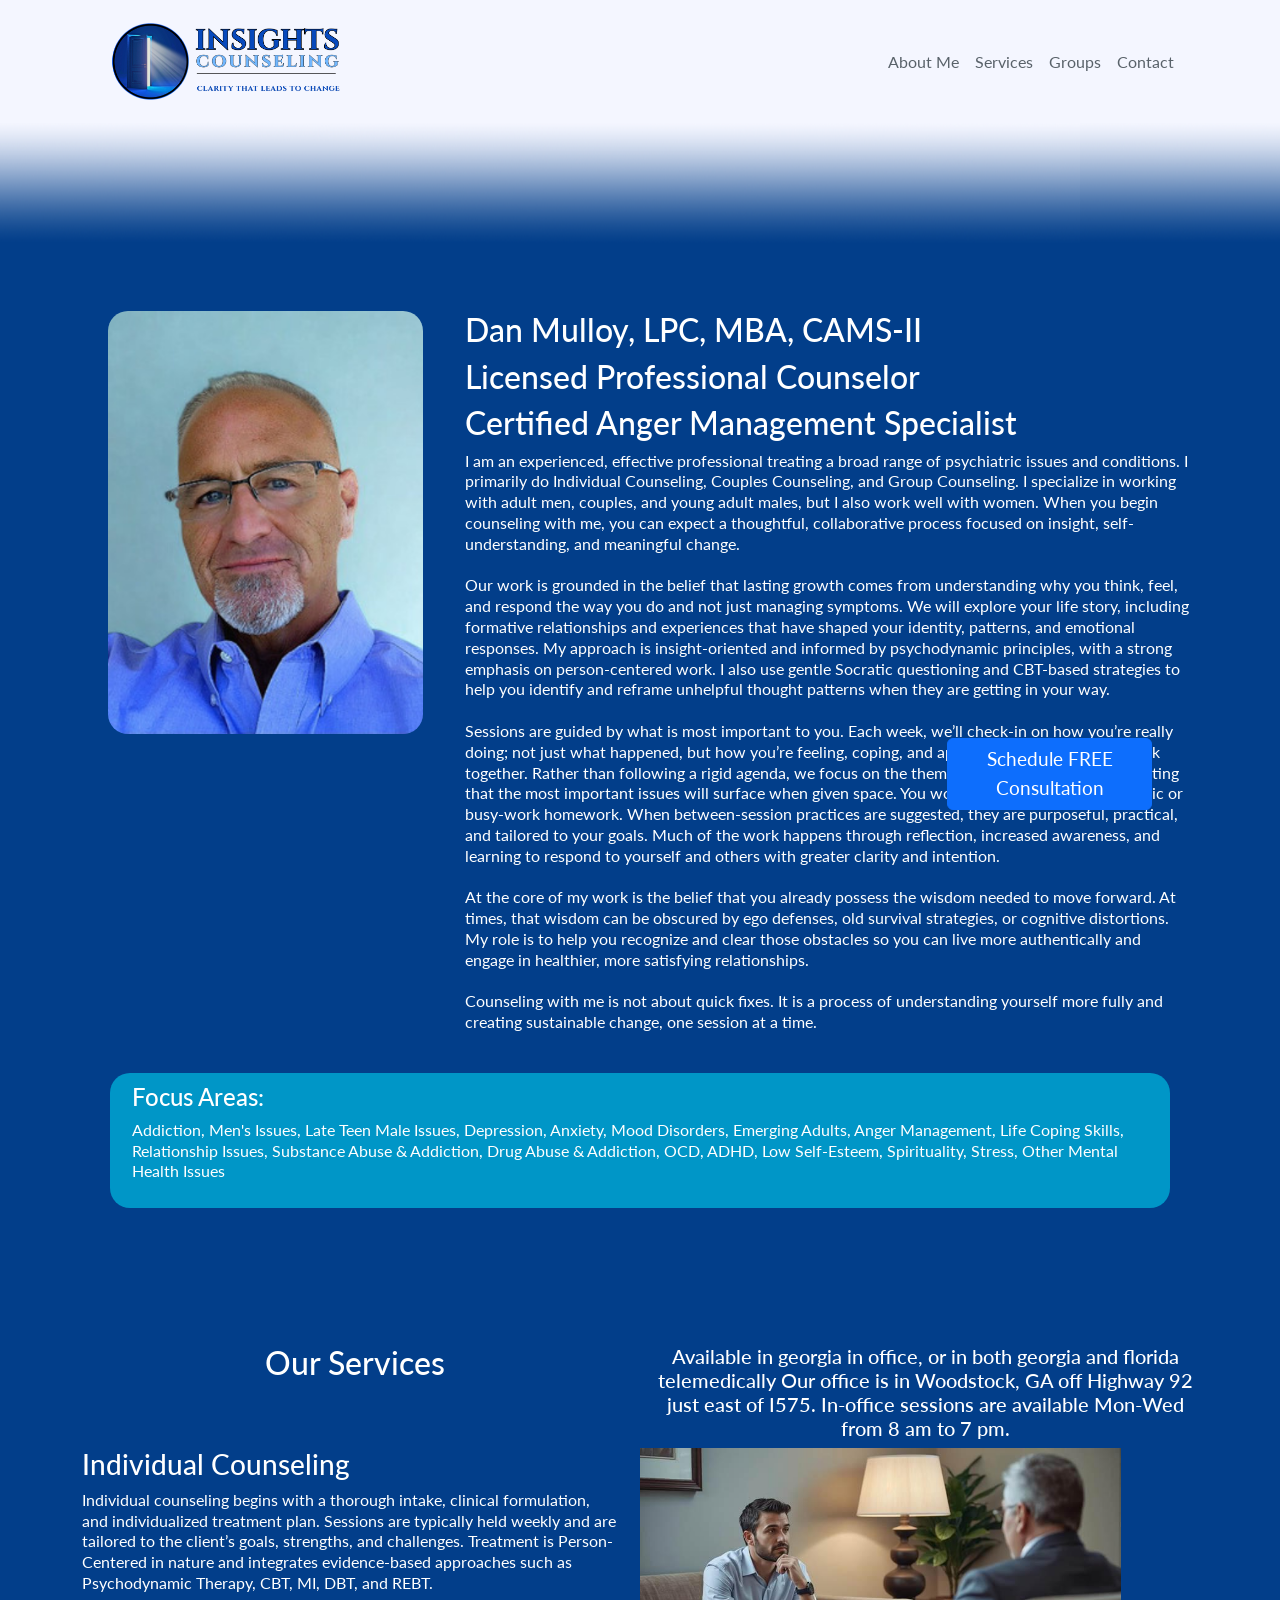
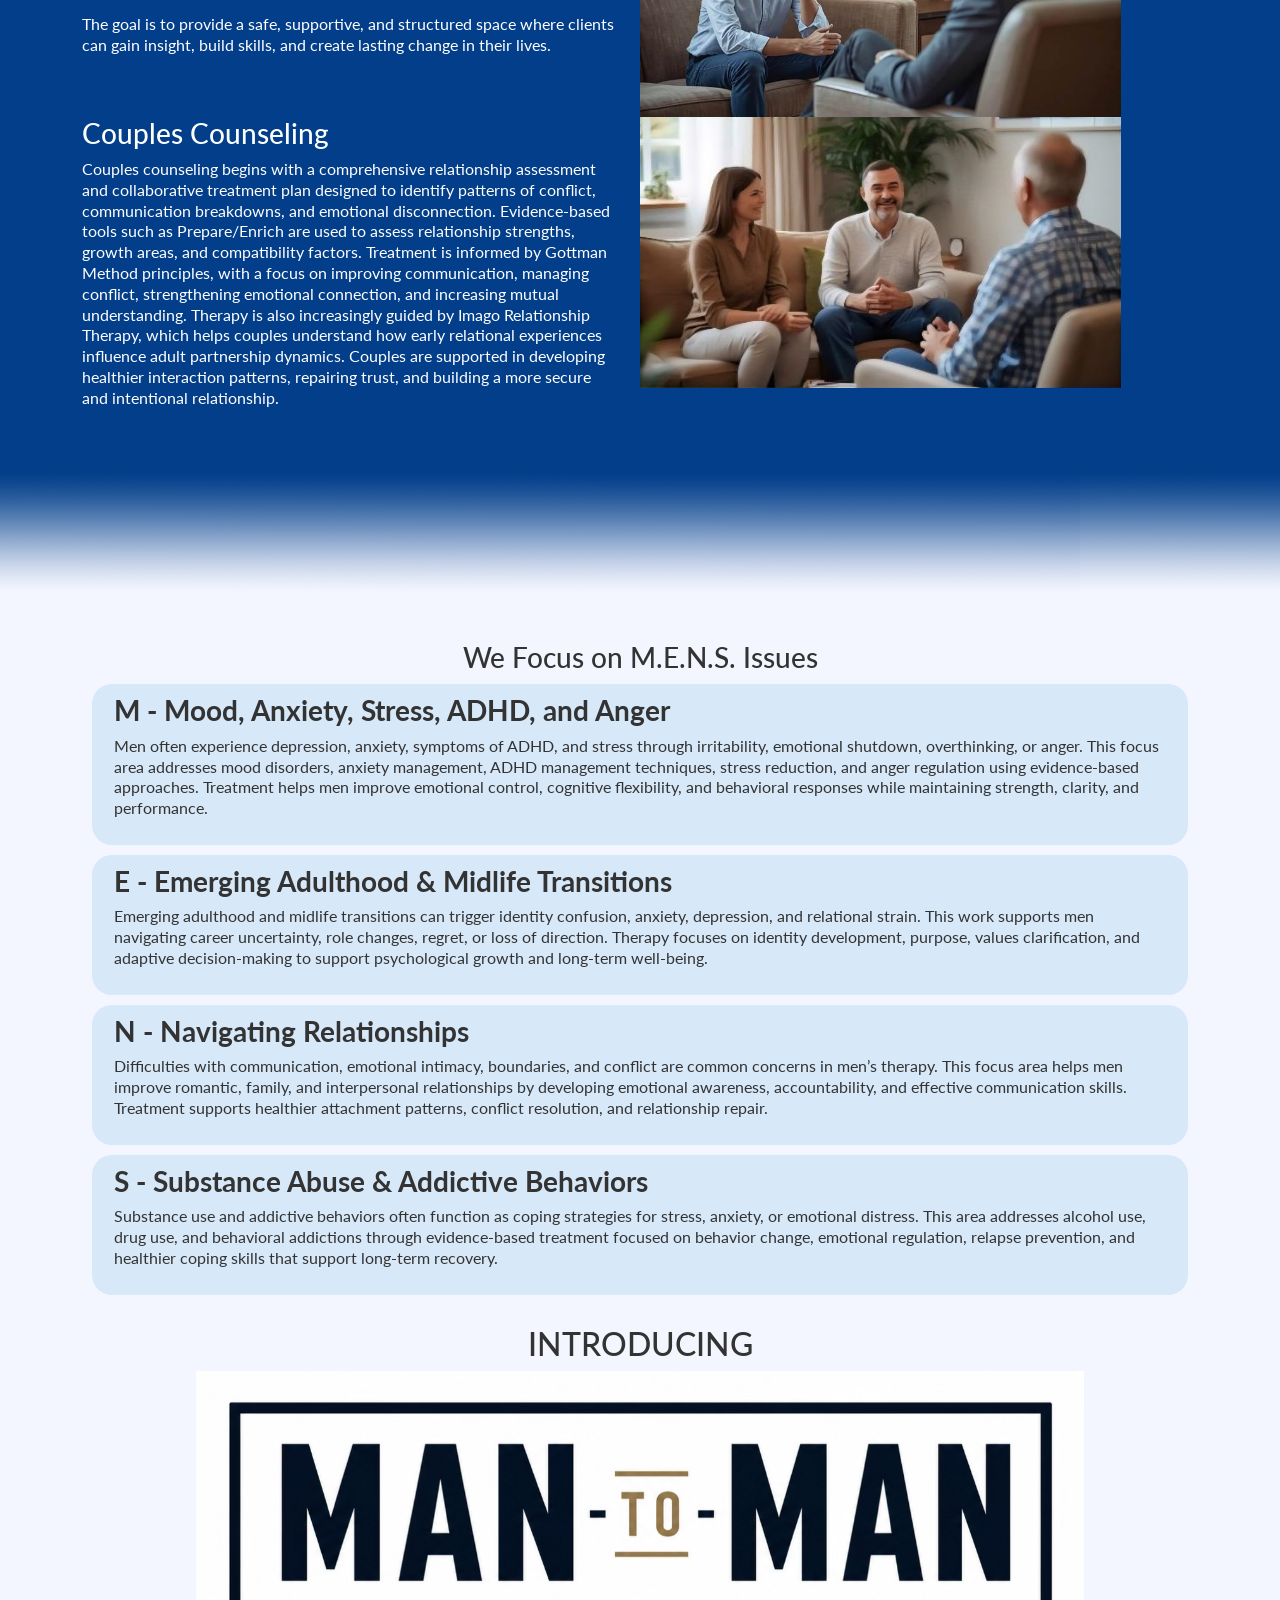
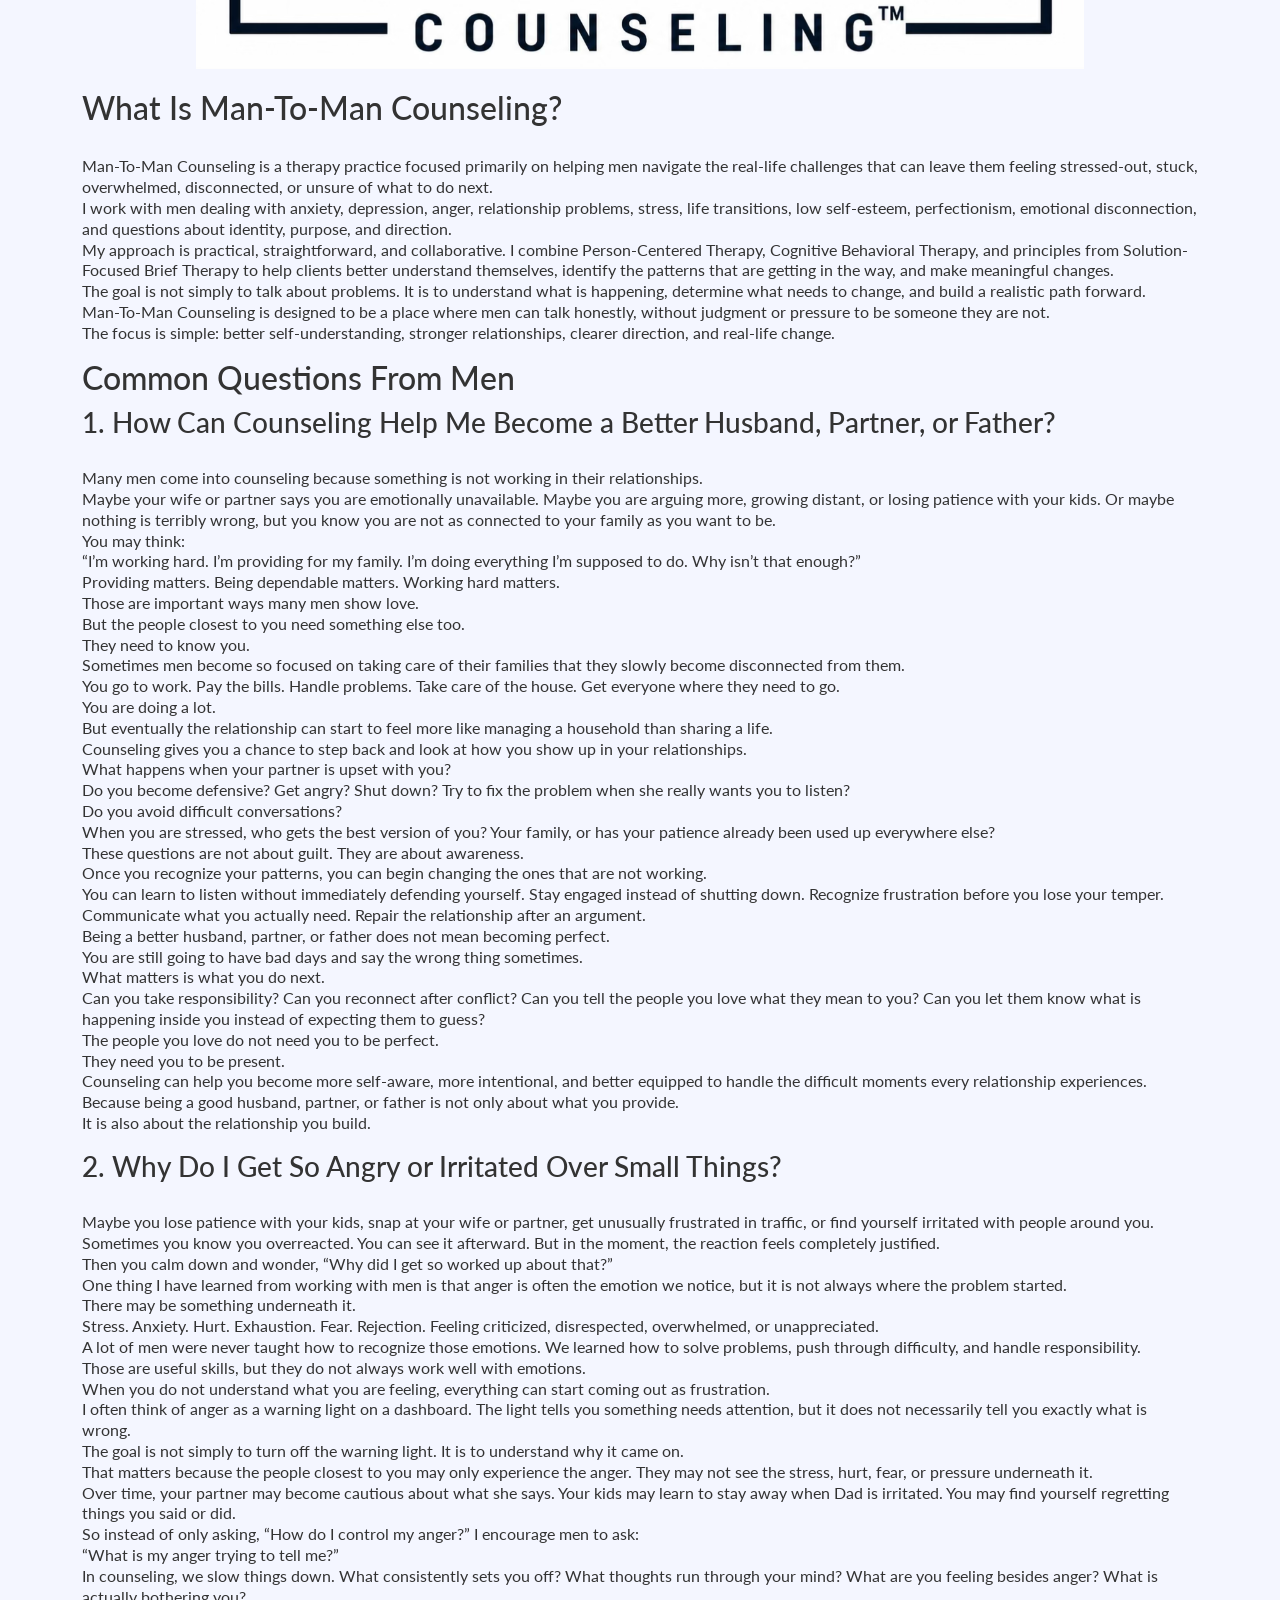
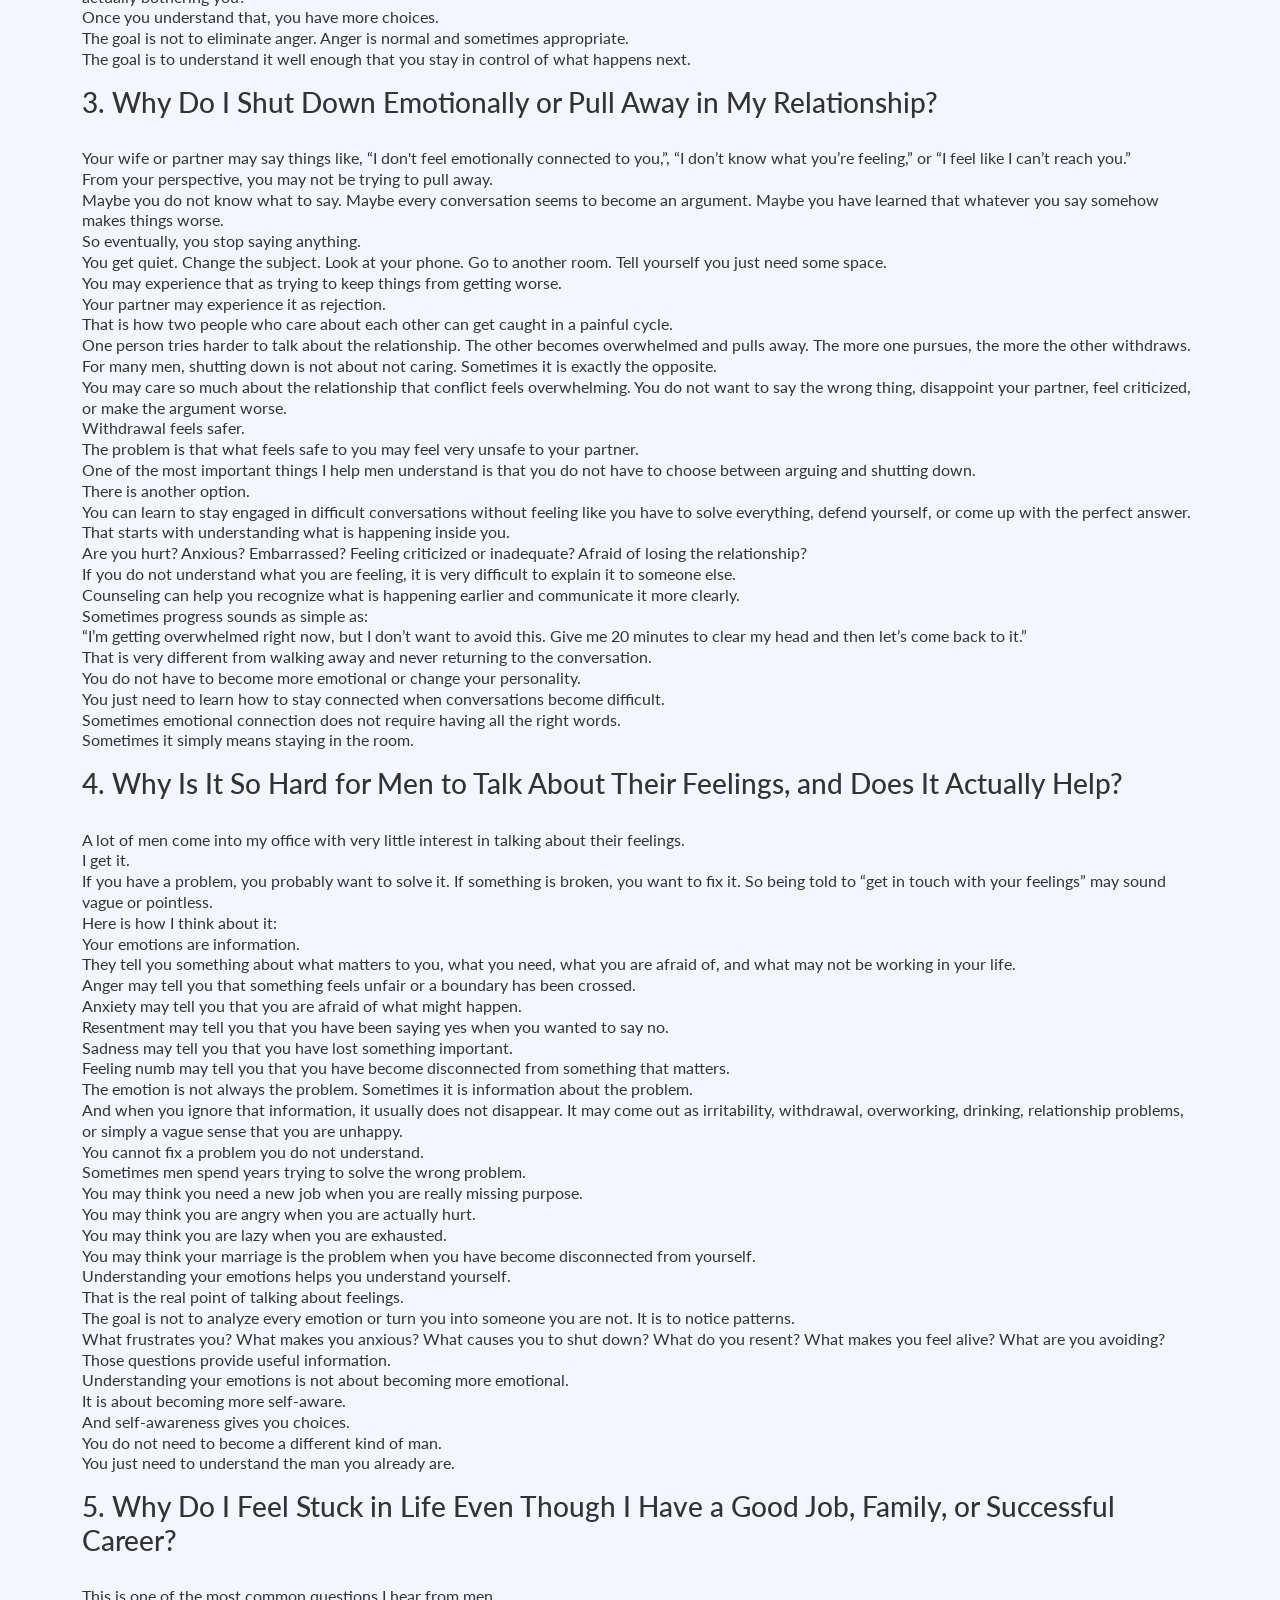
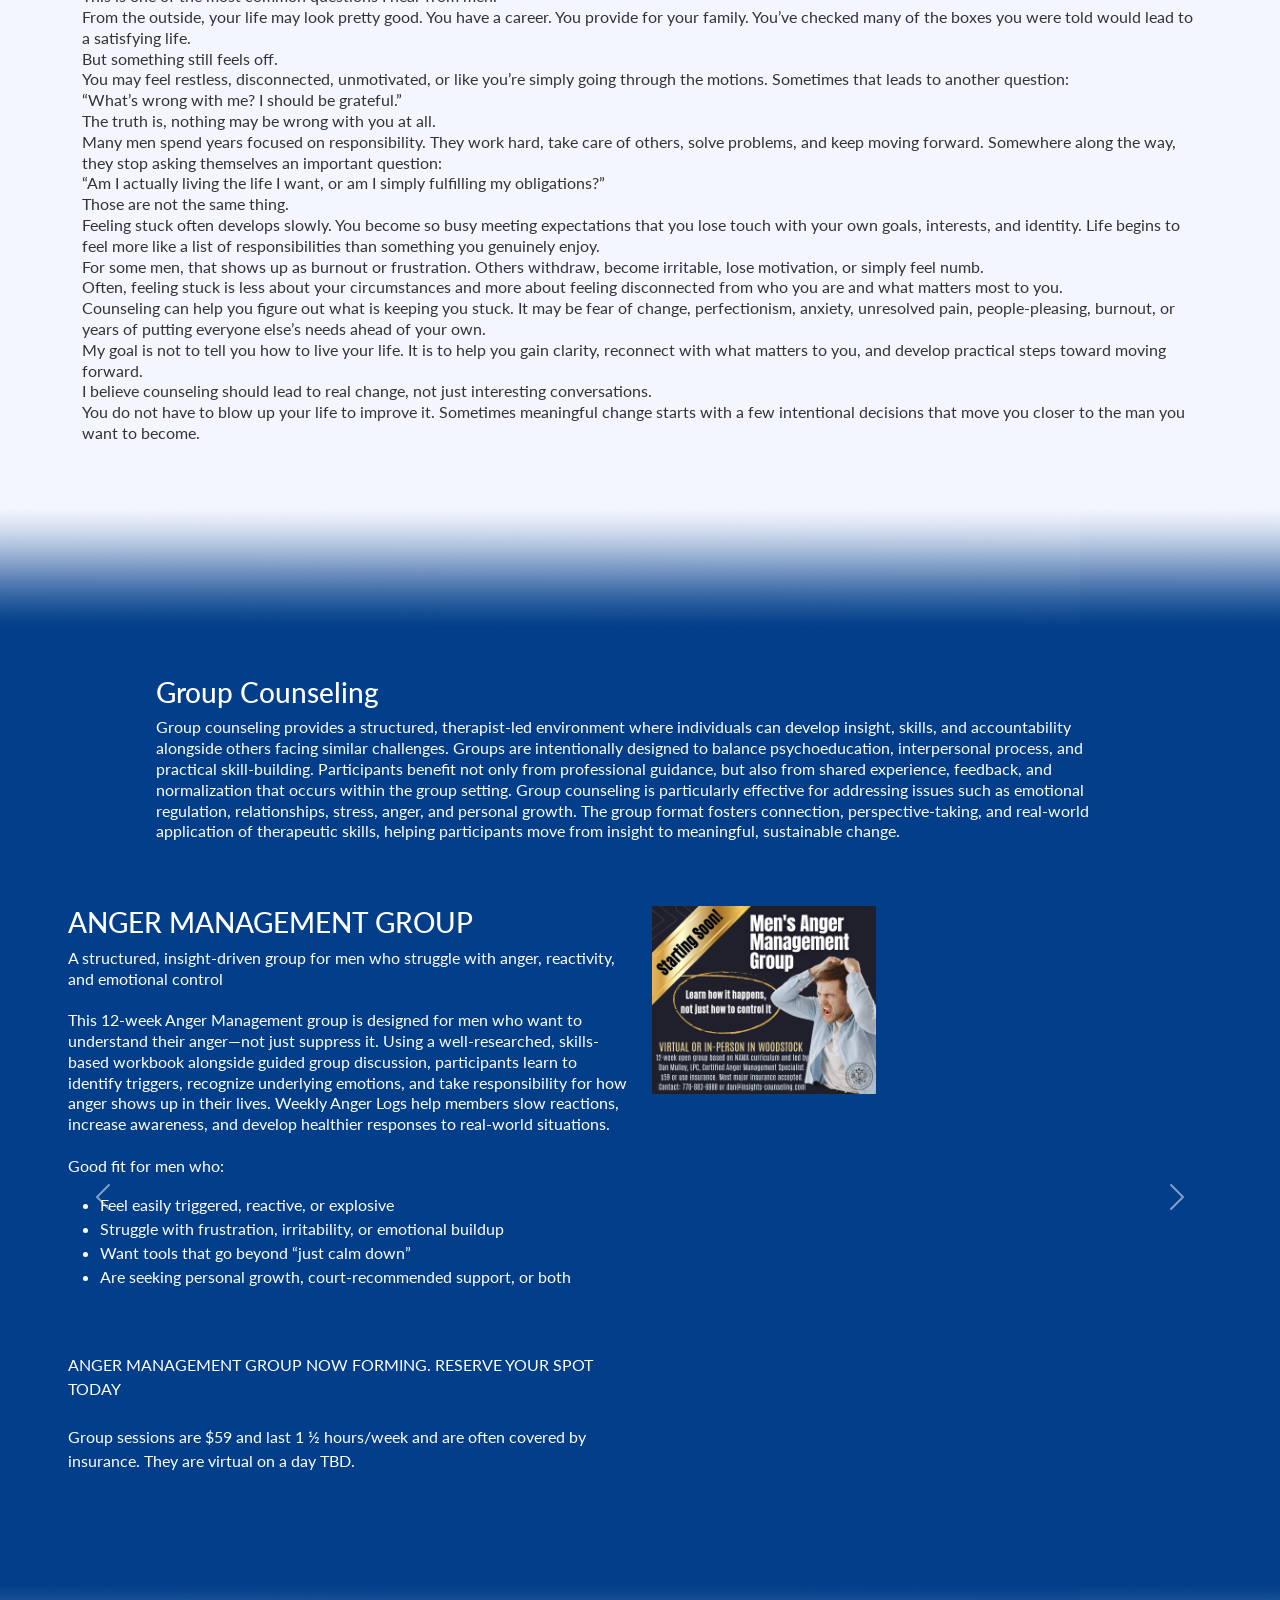
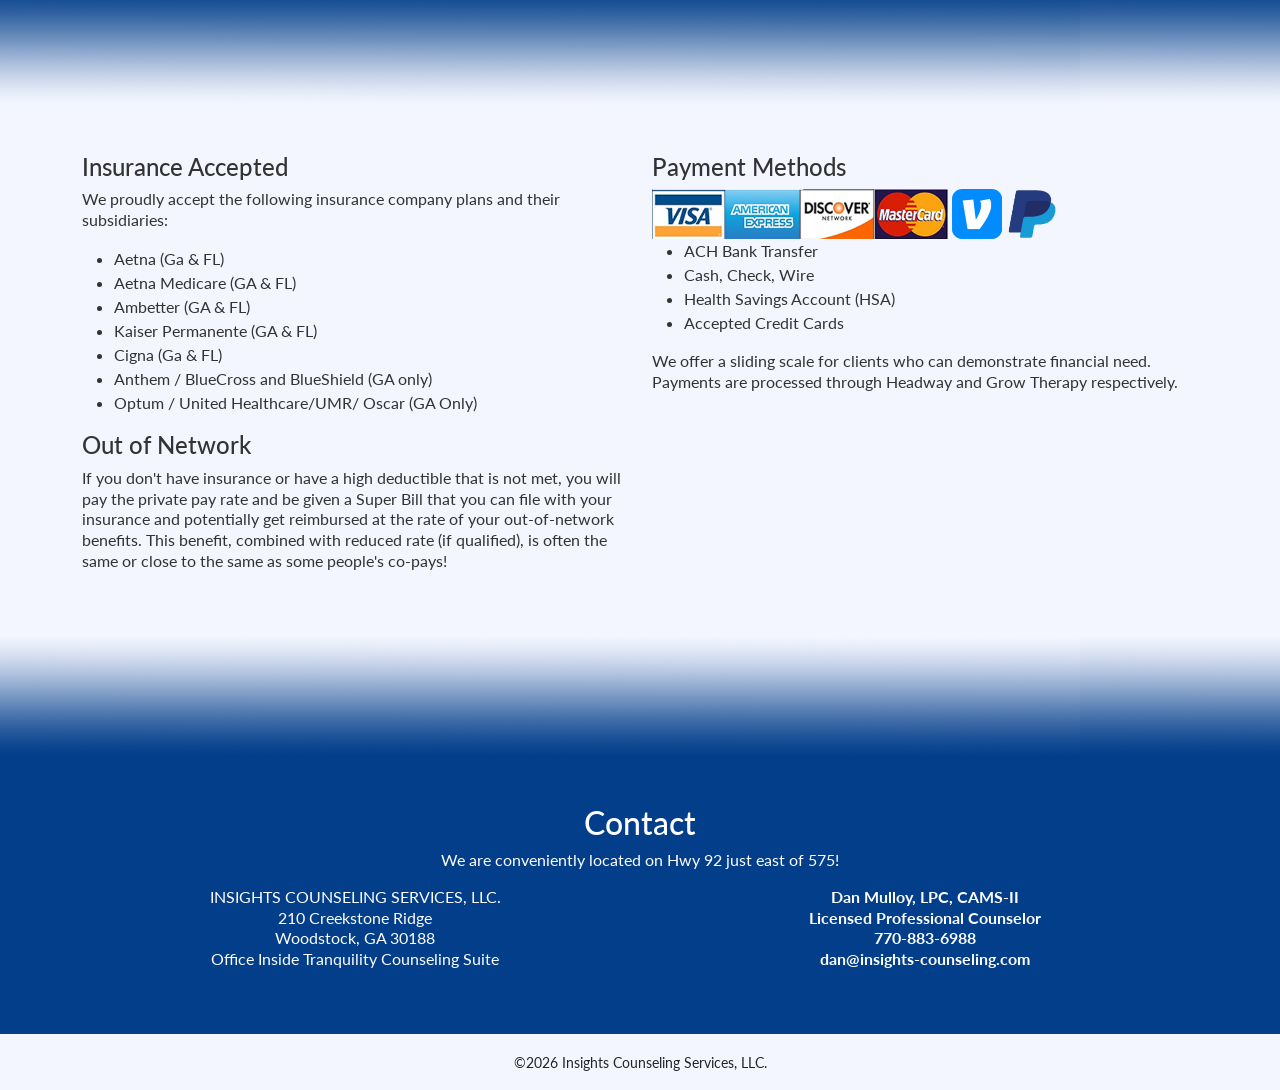
==== commit af377c26: "Minor Spelling Mistake :(" ====
--- a/index.html
+++ b/index.html
@@ -11,8 +11,18 @@
     <link href="https://cdn.jsdelivr.net/npm/bootstrap@5.3.2/dist/css/bootstrap.min.css" rel="stylesheet">
     <link href="./style.css" rel="stylesheet">
 </head>
+<!-- 
+    TODO:
+    - Reformat for mobile
+    - Alter navbar behavior (hide on scroll) and reformat for mobile
+    - Replace M.E.N.S. with M2M
+    - Replace Men Navigating Relationships 
+    - Minor spelling/grammer edits
+-->
+
+
 <body>
-
+    <!-- TODO: Hide on scroll, reformat for mobile-->
     <nav class="navbar navbar-expand-lg bg-main sticky-top">
         <div class="container">
             <a class="navbar-brand" href="#"><img src="assets/logo2.png" alt="Logo" class="navbar-brand-logo" style="max-width: 20vw; margin: 0 0 0 0;"></a>
@@ -107,6 +117,7 @@
             </div>
         </div>
     </section>
+
     <!-- Remove Section -->
 
     <div class="bw"></div>
@@ -139,9 +150,14 @@
             <div class="col">
                 <div class="row text-center" style="margin-top: 20px; margin-bottom: 20px; text-align: center;">
                     <h2>INTRODUCING</h2>
+
+                <!-- Insert Updated Logo or Remove background -->
+
                     <img src="assets/m2m_logo.png" alt="M2M Logo" style="max-width: 80%; text-align: center; margin: 0 auto;">
                 </div>
+
                 <!-- Reformat (Paragraphy)-->
+
                 <div class="row text-left">
                     <h2>What Is Man-To-Man Counseling?</h2>
                     <p>
@@ -391,7 +407,7 @@
                     <p>We proudly accept the following insurance company plans and their subsidiaries:</p>
                     <ul>
                         <li>Aetna (Ga & FL)</li>
-                        <li>Atena Medicare (GA & FL)</li>
+                        <li>Aetna Medicare (GA & FL)</li>
                         <li>Ambetter (GA & FL)</li>
                         <li>Kaiser Permanente (GA & FL)</li>
                         <li>Cigna (Ga & FL)</li>
--- a/style.css
+++ b/style.css
@@ -103,7 +103,7 @@
 }
 
 .transition {
-    aspect-ratio: calc(1920 / 240);
+    aspect-ratio: calc(1920 / 120);
     background-size: cover; 
     background-position: center center;
     background-repeat: no-repeat;
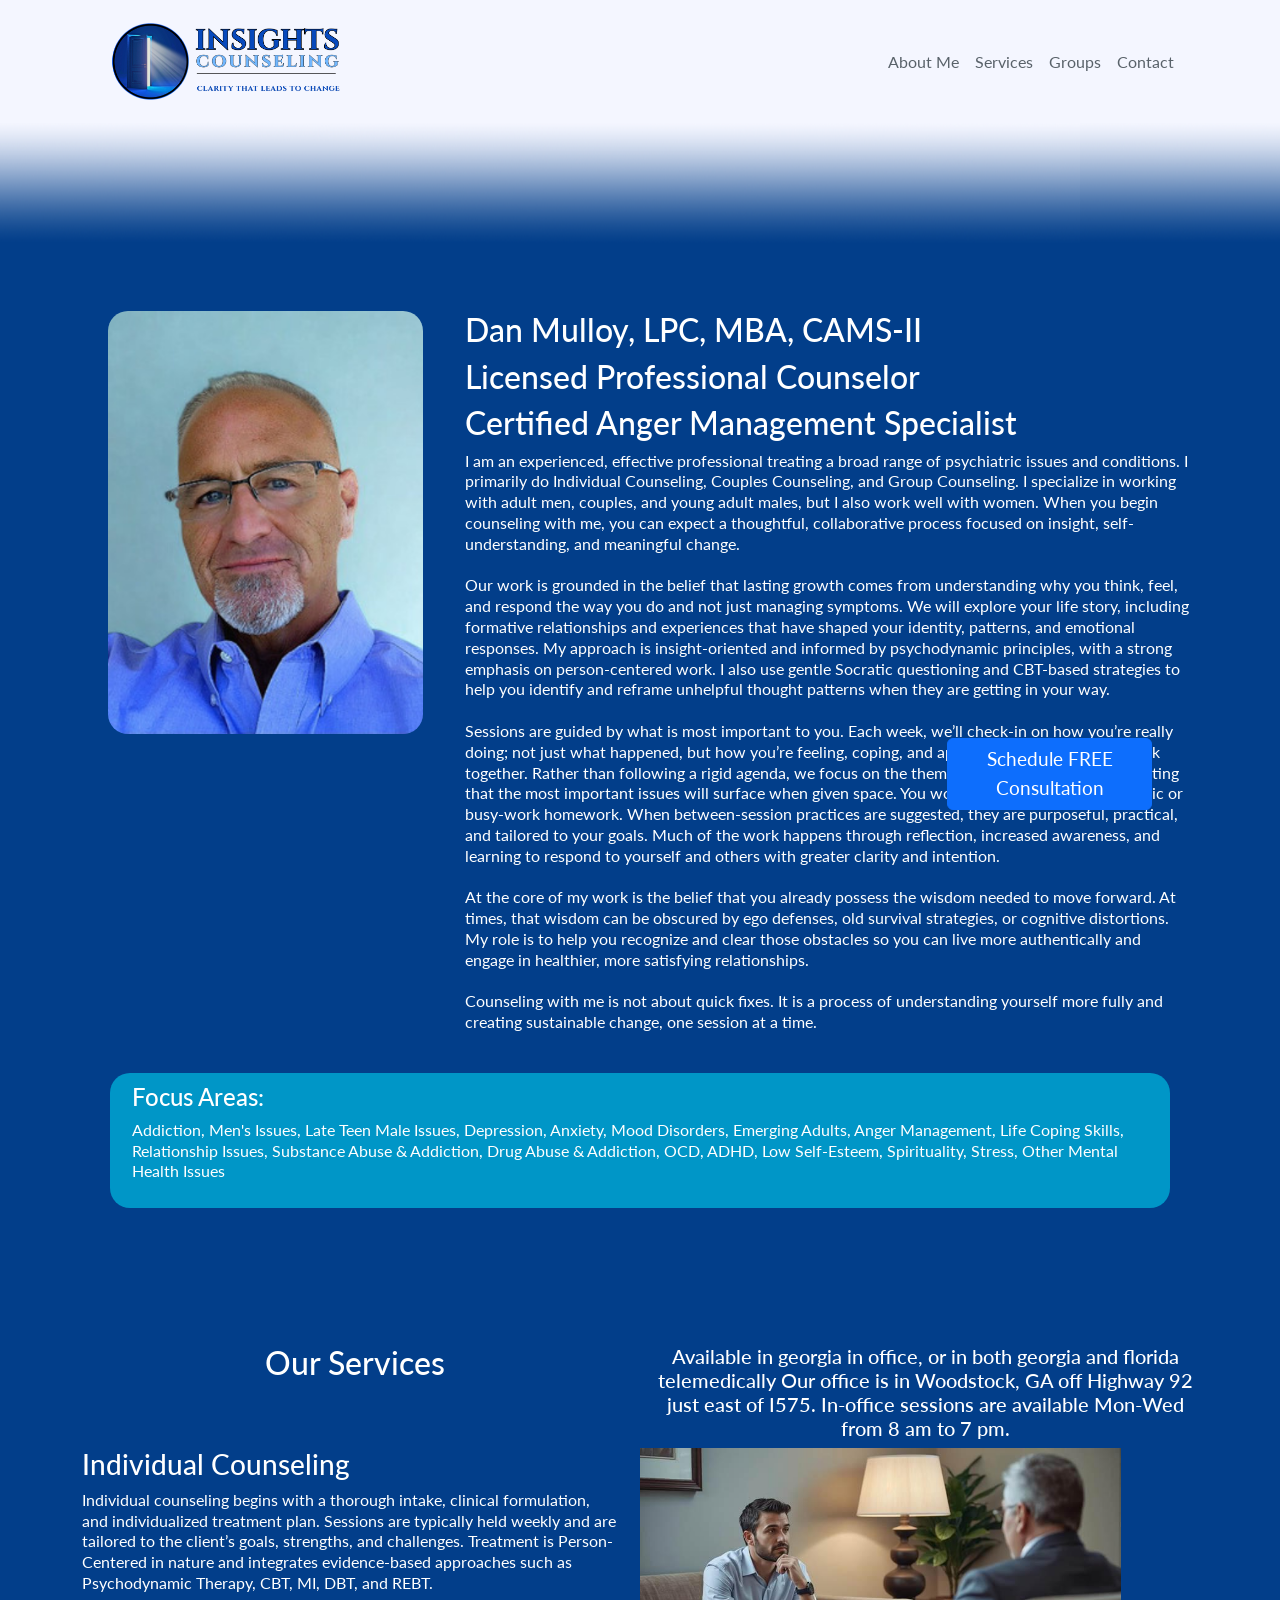
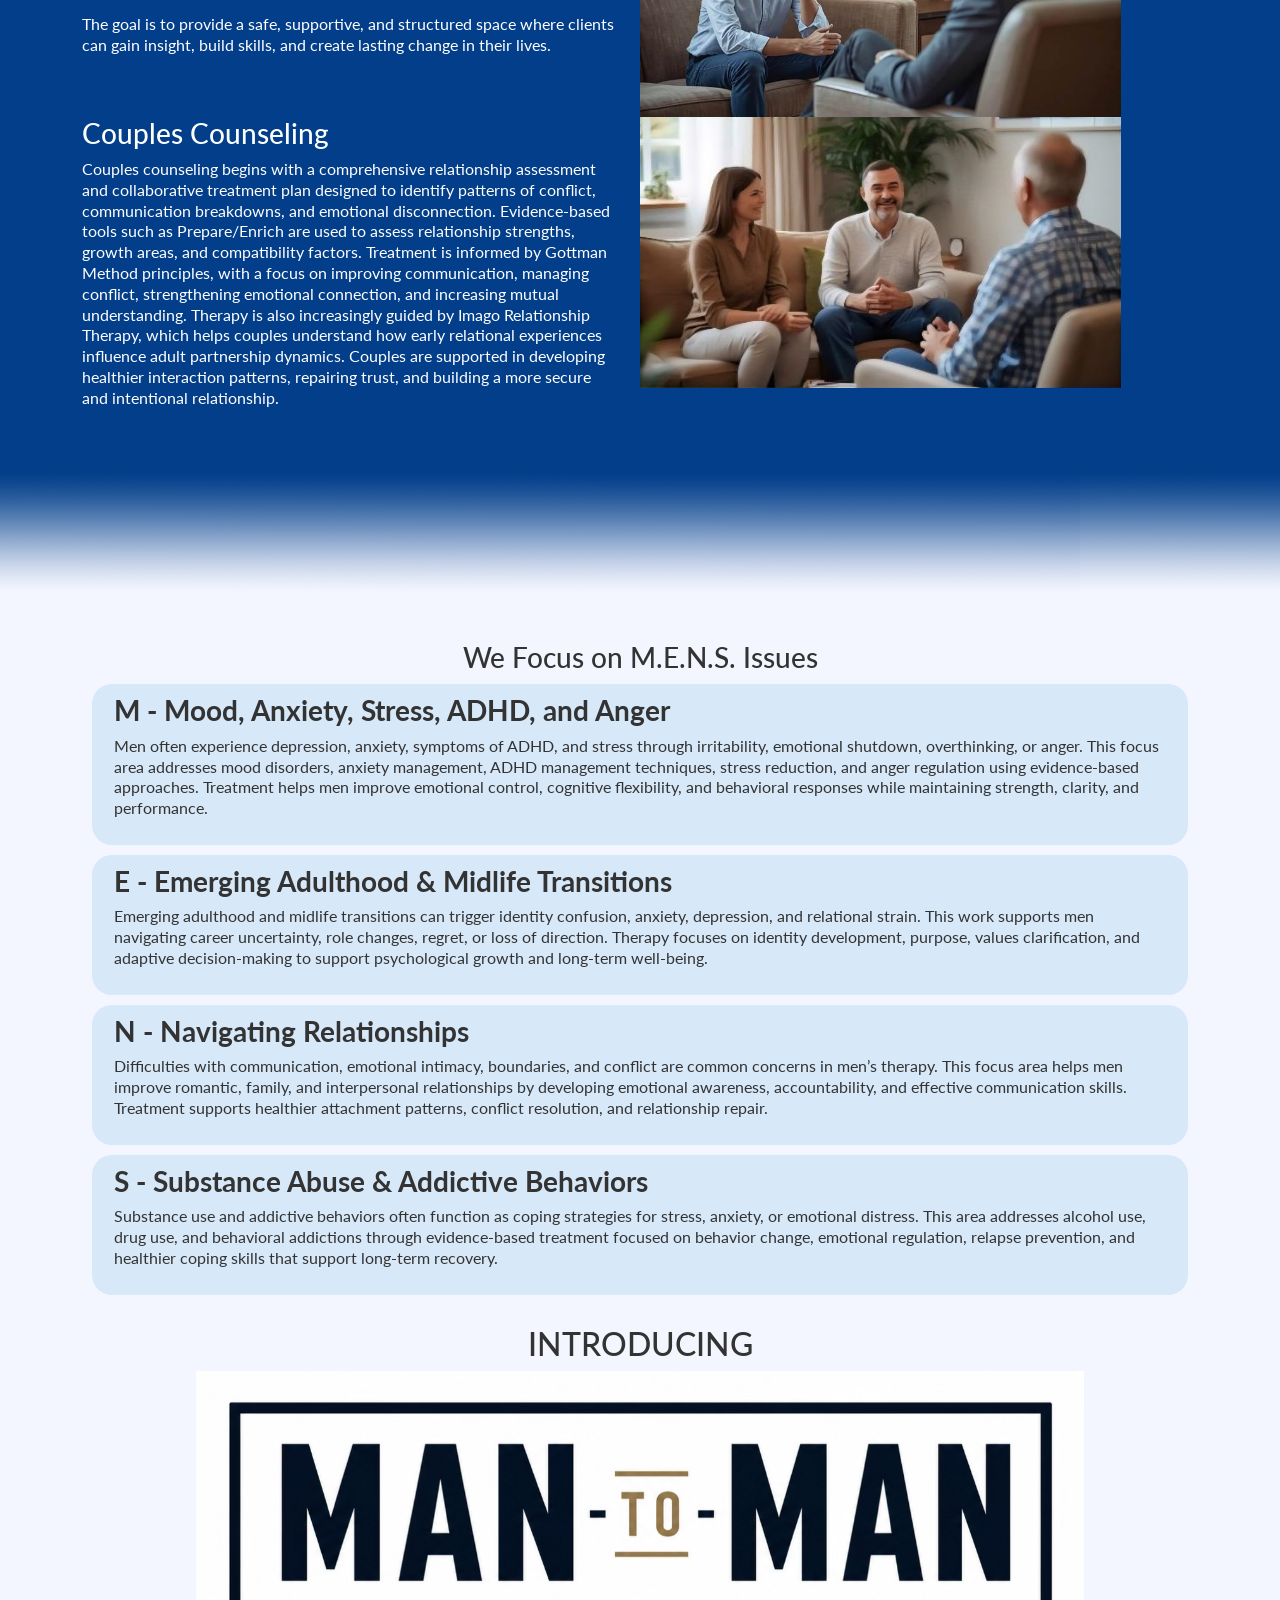
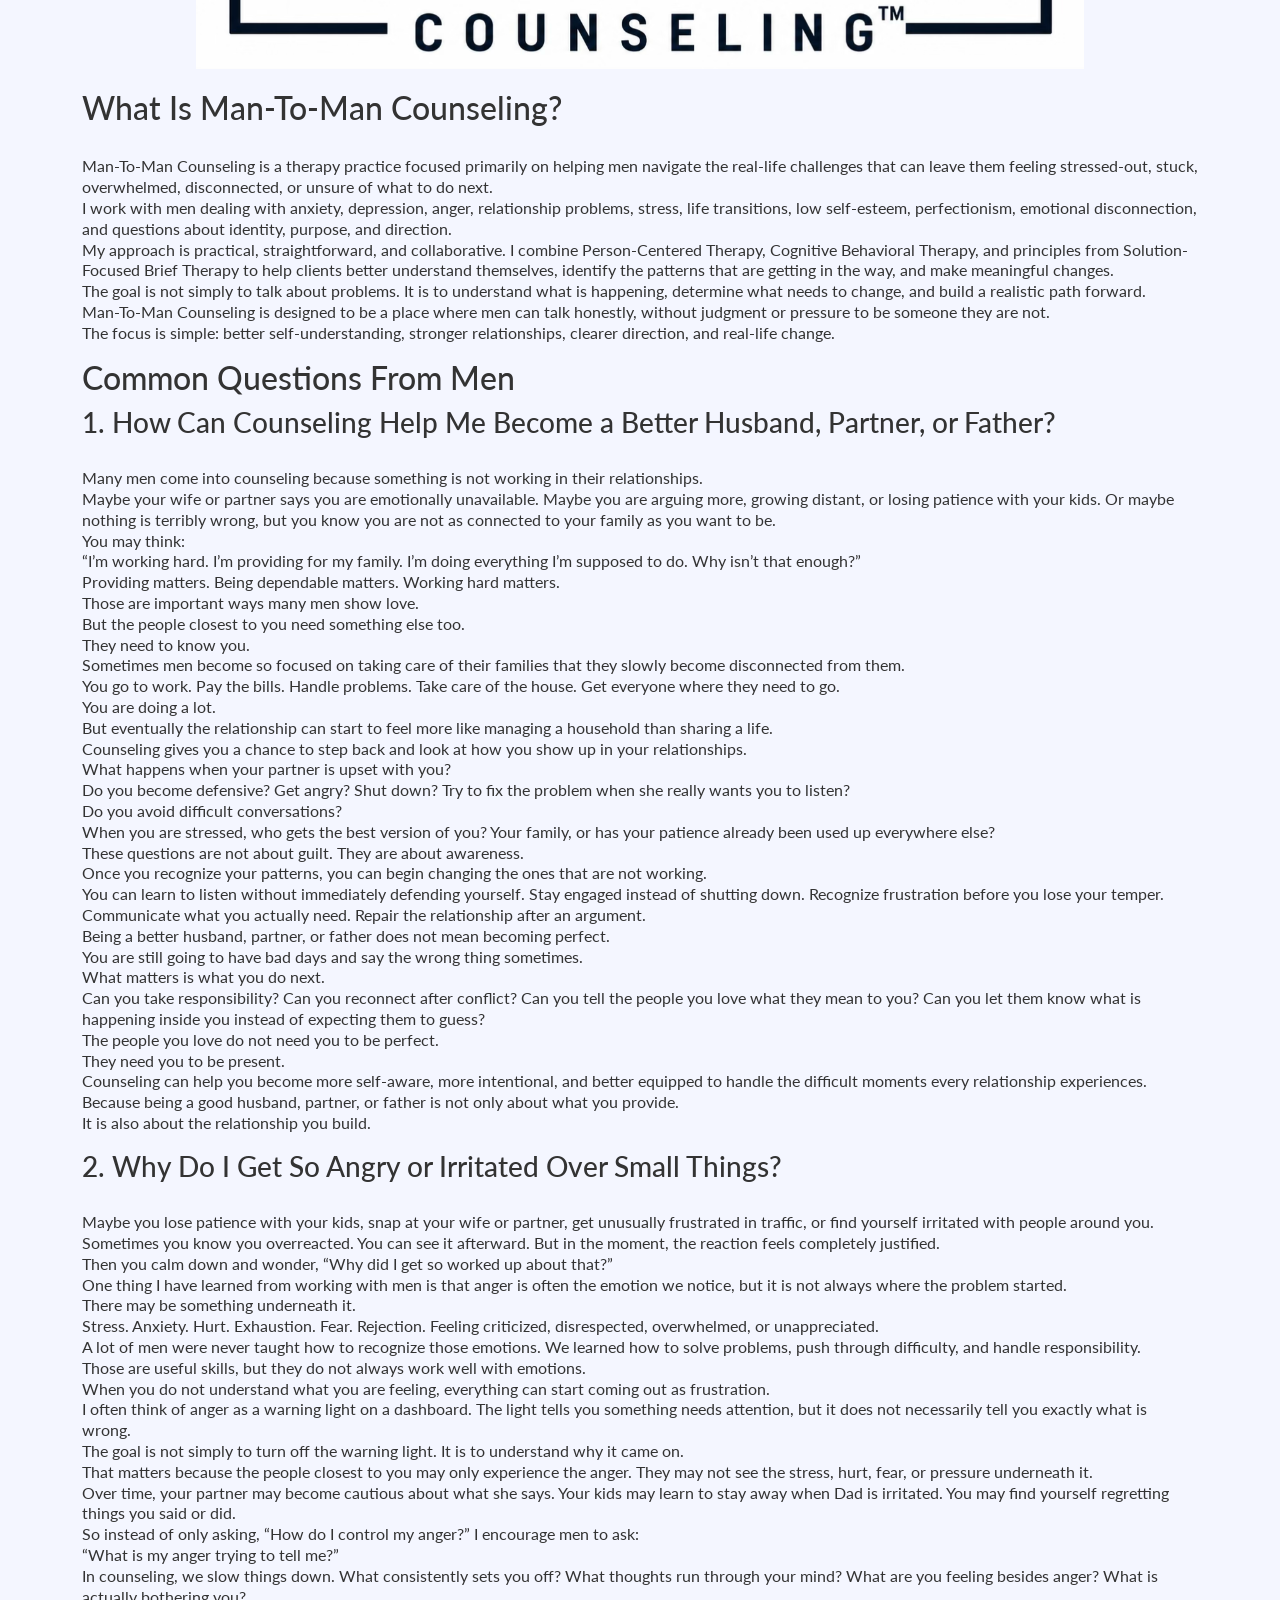
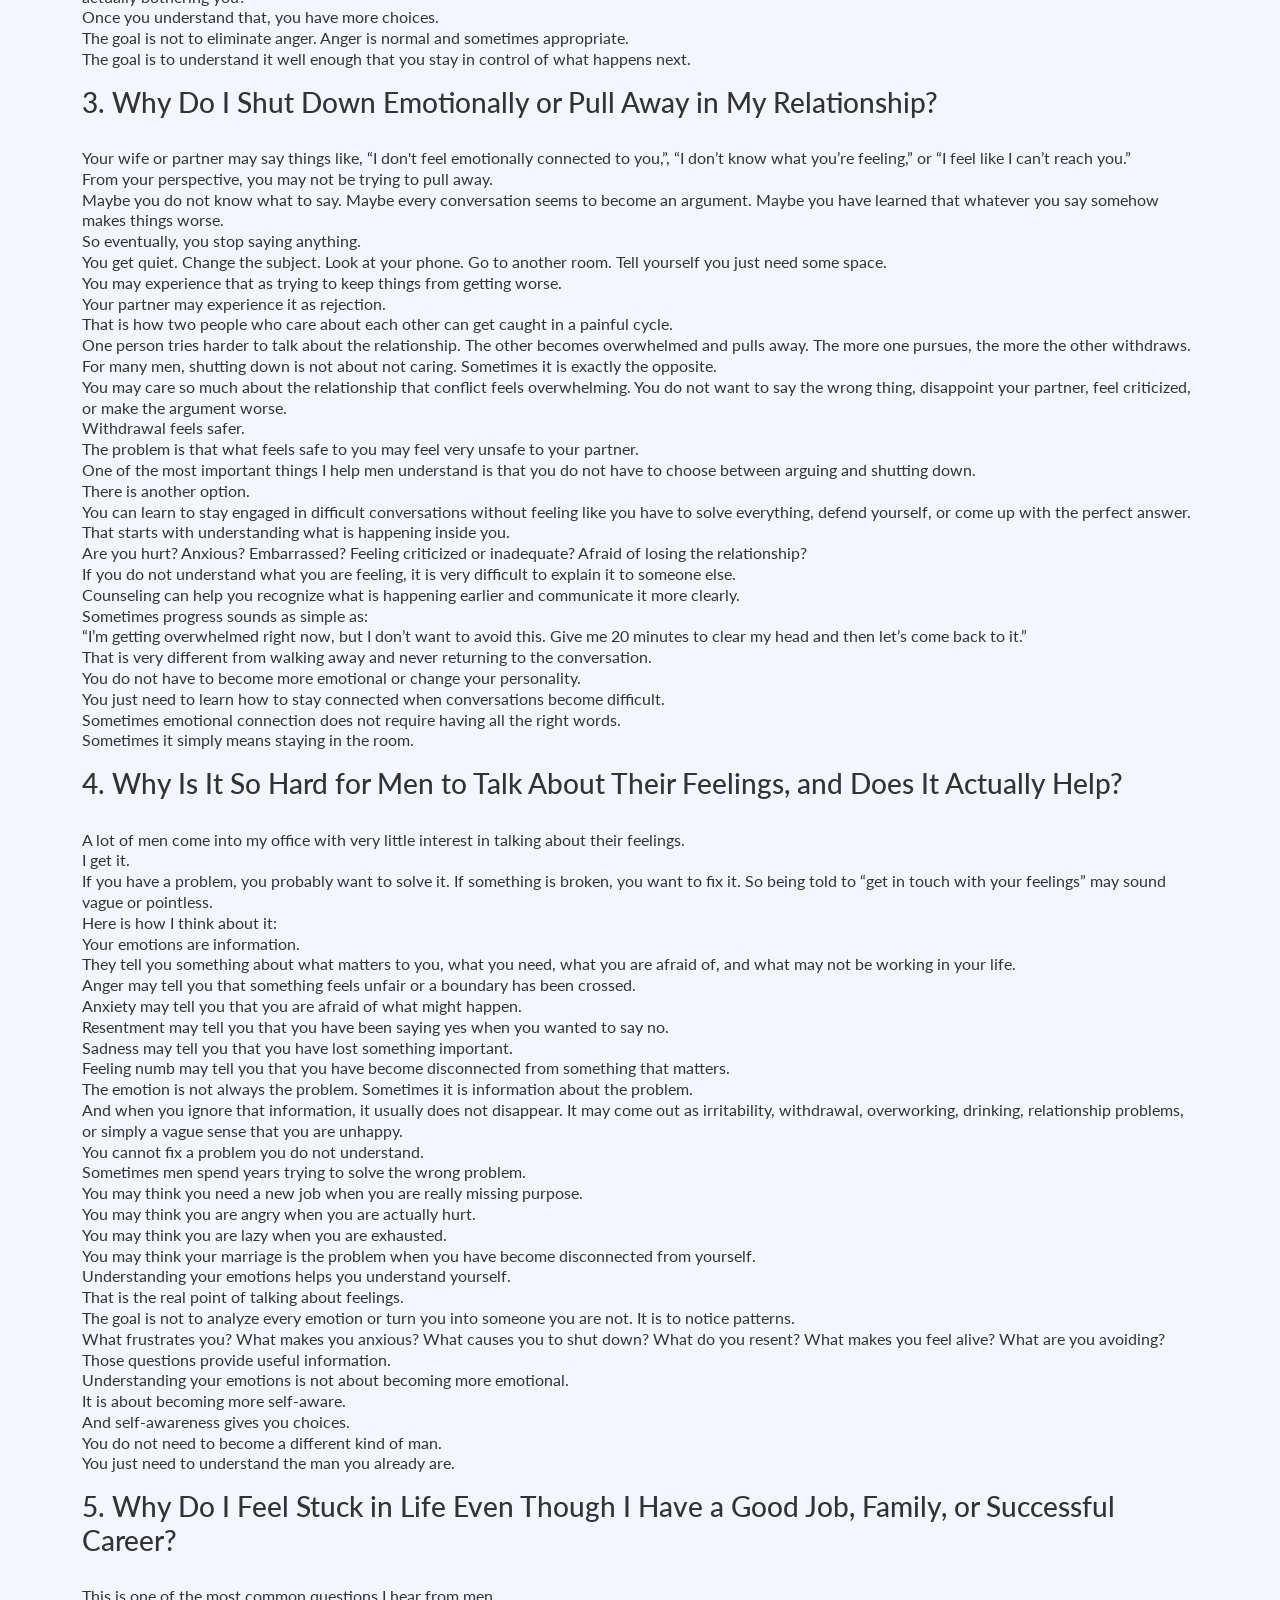
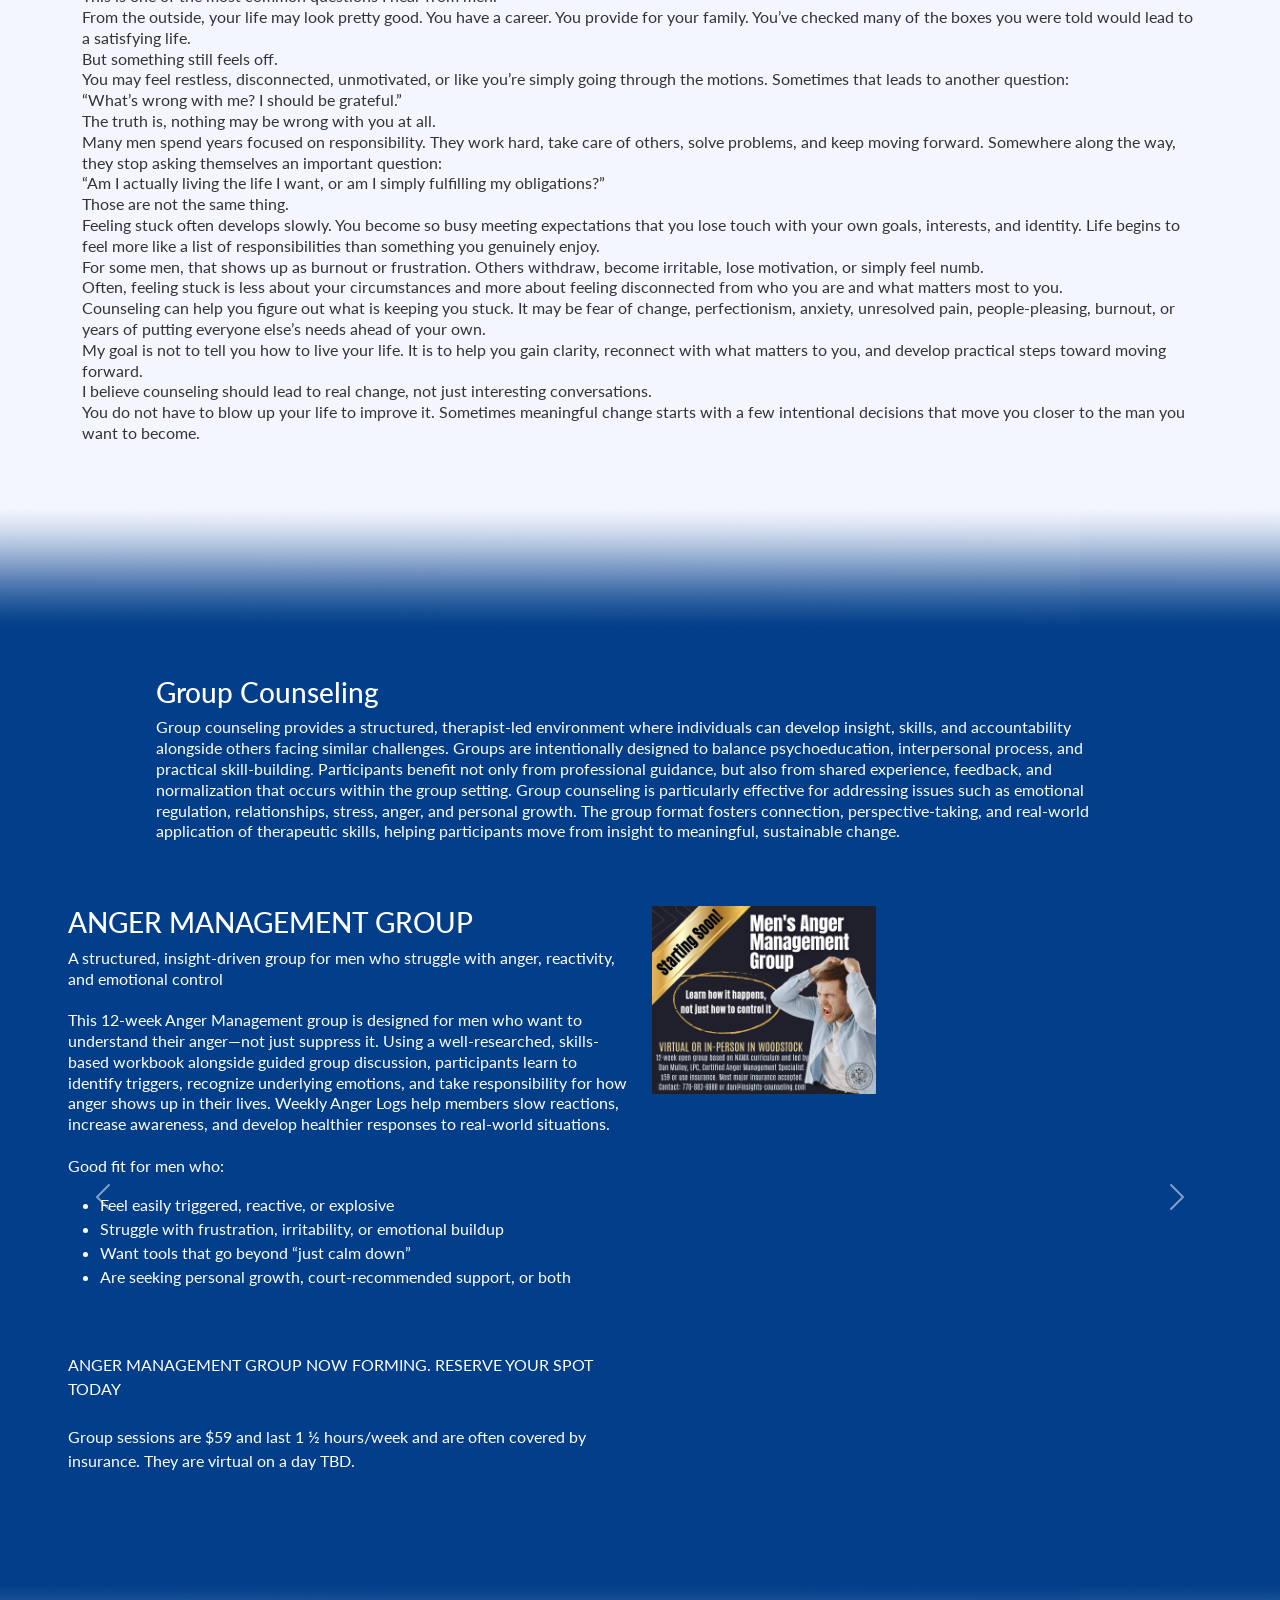
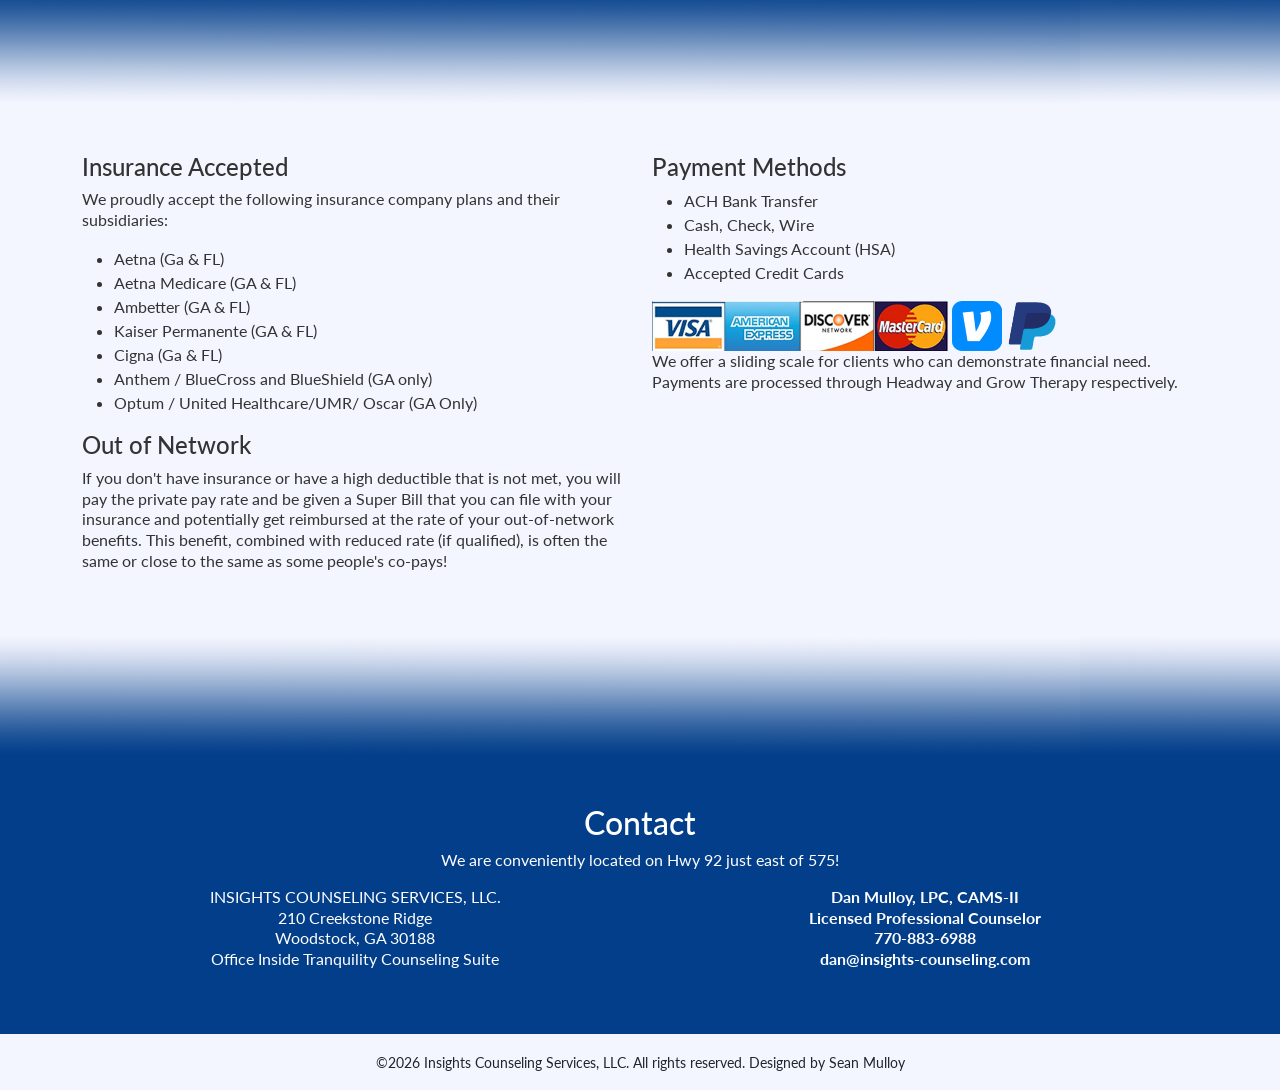
==== commit a368ef99: "mmmm" ====
--- a/index.html
+++ b/index.html
@@ -18,8 +18,9 @@
     - Replace M.E.N.S. with M2M
     - Replace Men Navigating Relationships 
     - Minor spelling/grammer edits
+    - Put my fwicking name on it
+    
 -->
-
 
 <body>
     <!-- TODO: Hide on scroll, reformat for mobile-->
@@ -41,7 +42,7 @@
             </div>
         </div>
     </nav>
-    <a href="" class="btn btn-primary" style="position: fixed; bottom: 10% ; right: 10%; width: 16vw; height: auto; font-size: 1.2rem;">Schedule FREE Consultation</a>
+    <a href="mailto:dan@danmulloylpc.com" class="btn btn-primary" style="position: fixed; bottom: 10% ; right: 10%; width: 16vw; height: auto; font-size: 1.2rem;">Schedule FREE Consultation</a>
     <div class="wb"></div>
     <section id="about" class="py-5 bg-alt">
         <div class="container" id="profile">
@@ -420,14 +421,14 @@
                 </div>
                 <div class="col">
                     <h4>Payment Methods</h4>
-                    <img src="assets/payment_card.png" alt="Payment Methods" class="img-fluid" style="max-height: 50px;">
-                    <img src="assets/payment_vp.png" alt="Payment Methods" class="img-fluid" style="max-height: 50px;">
                     <ul>
                         <li>ACH Bank Transfer</li>
                         <li>Cash, Check, Wire</li>
                         <li>Health Savings Account (HSA)</li>
                         <li>Accepted Credit Cards</li>
                     </ul>
+                    <img src="assets/payment_card.png" alt="Payment Methods" class="img-fluid" style="max-height: 50px;">
+                    <img src="assets/payment_vp.png" alt="Payment Methods" class="img-fluid" style="max-height: 50px;">
                     <p>We offer a sliding scale for clients who can demonstrate financial need. 
                     <br>Payments are processed through Headway and Grow Therapy respectively.</p>
                 </div>
@@ -466,6 +467,8 @@
     <footer class="text-dark bg-main text-center py-3">
         <div class="container">
             <small>&copy;2026 Insights Counseling Services, LLC.</small>
+            <small>All rights reserved.</small>
+            <small> Designed by Sean Mulloy</small>
         </div>
     </footer>
 
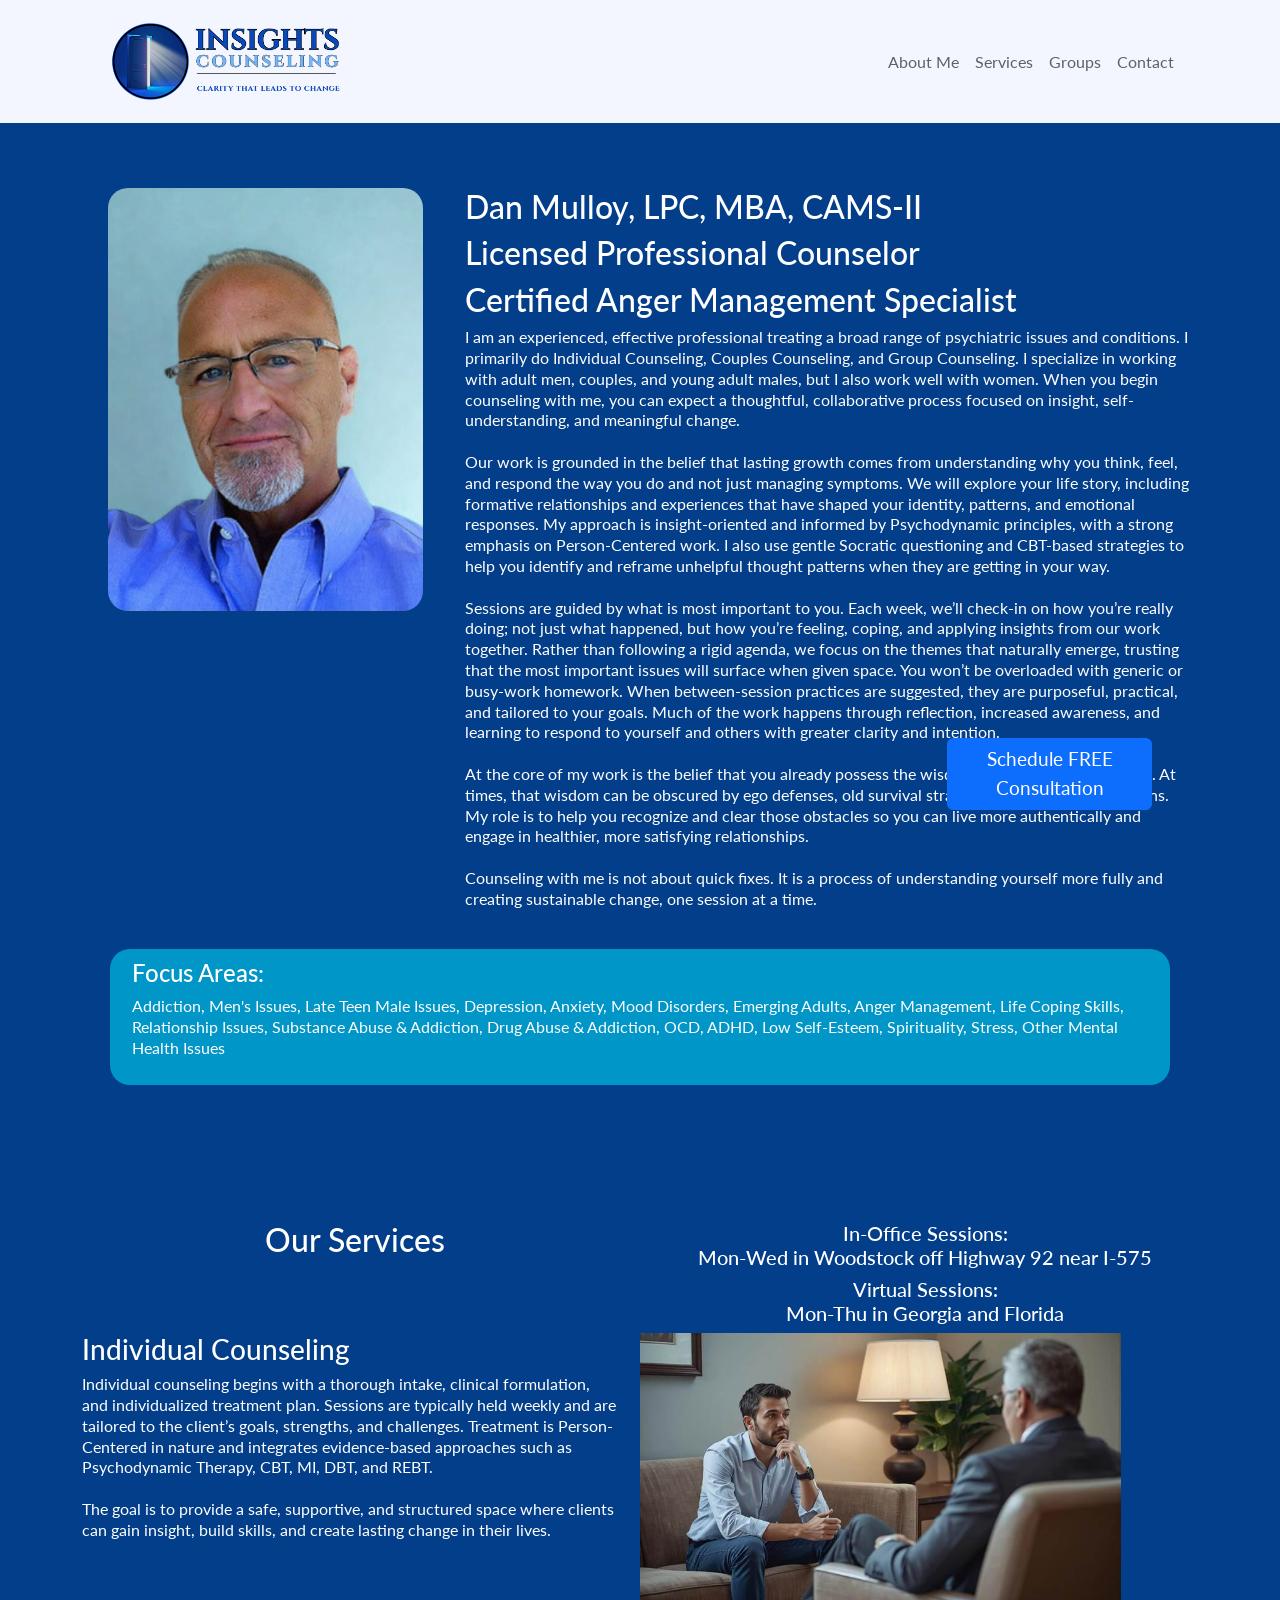
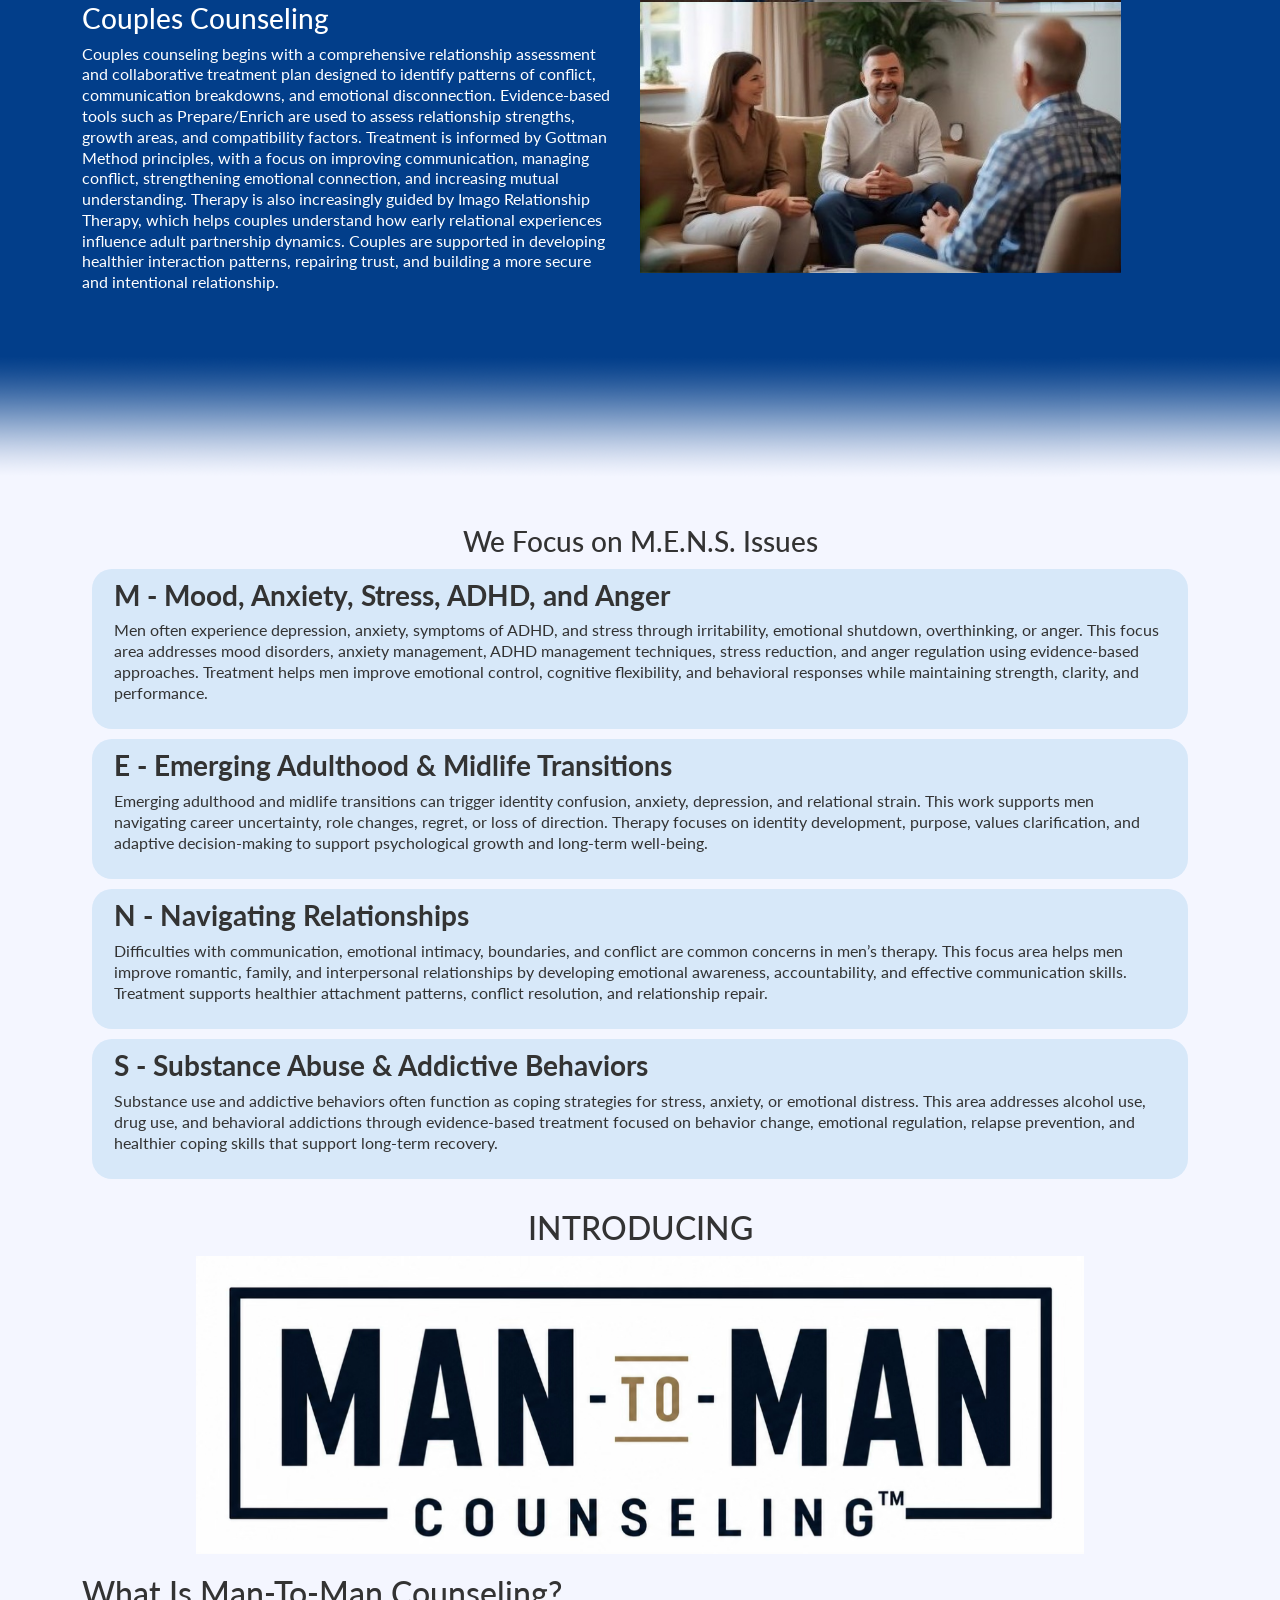
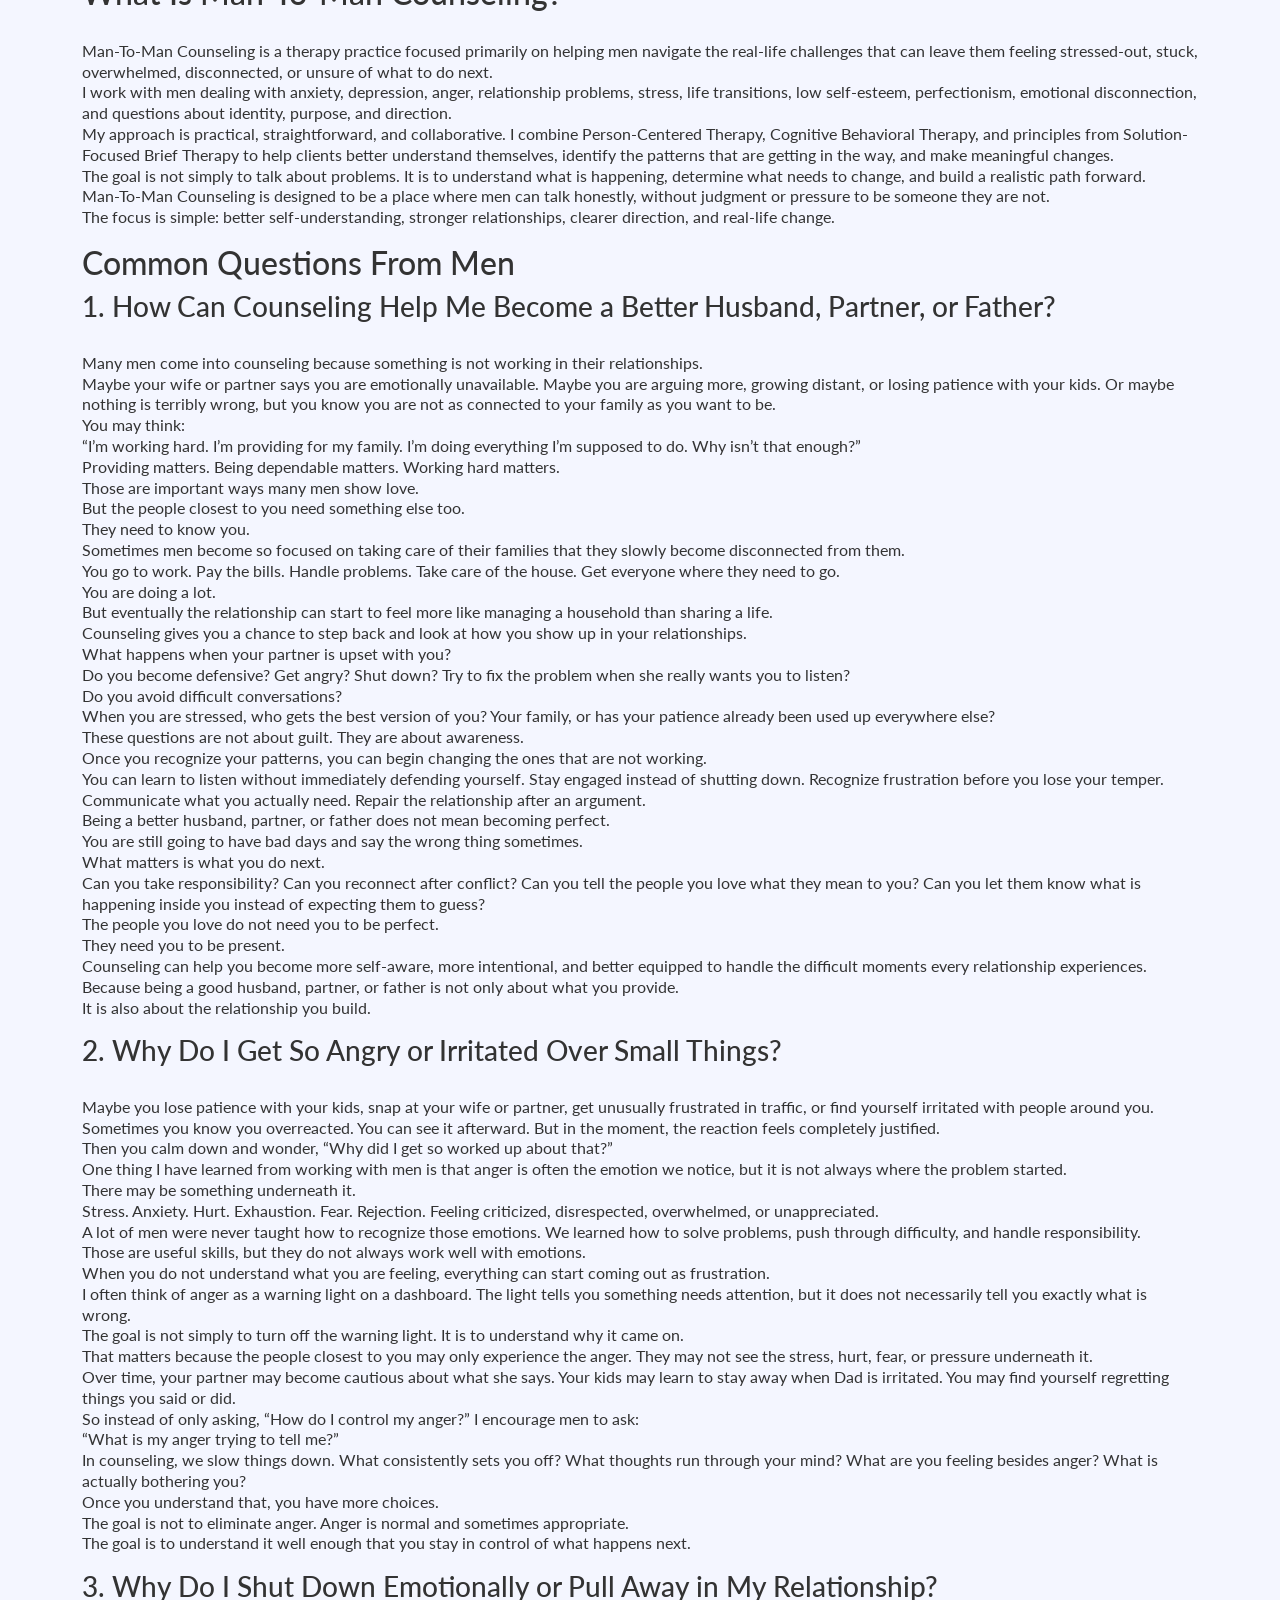
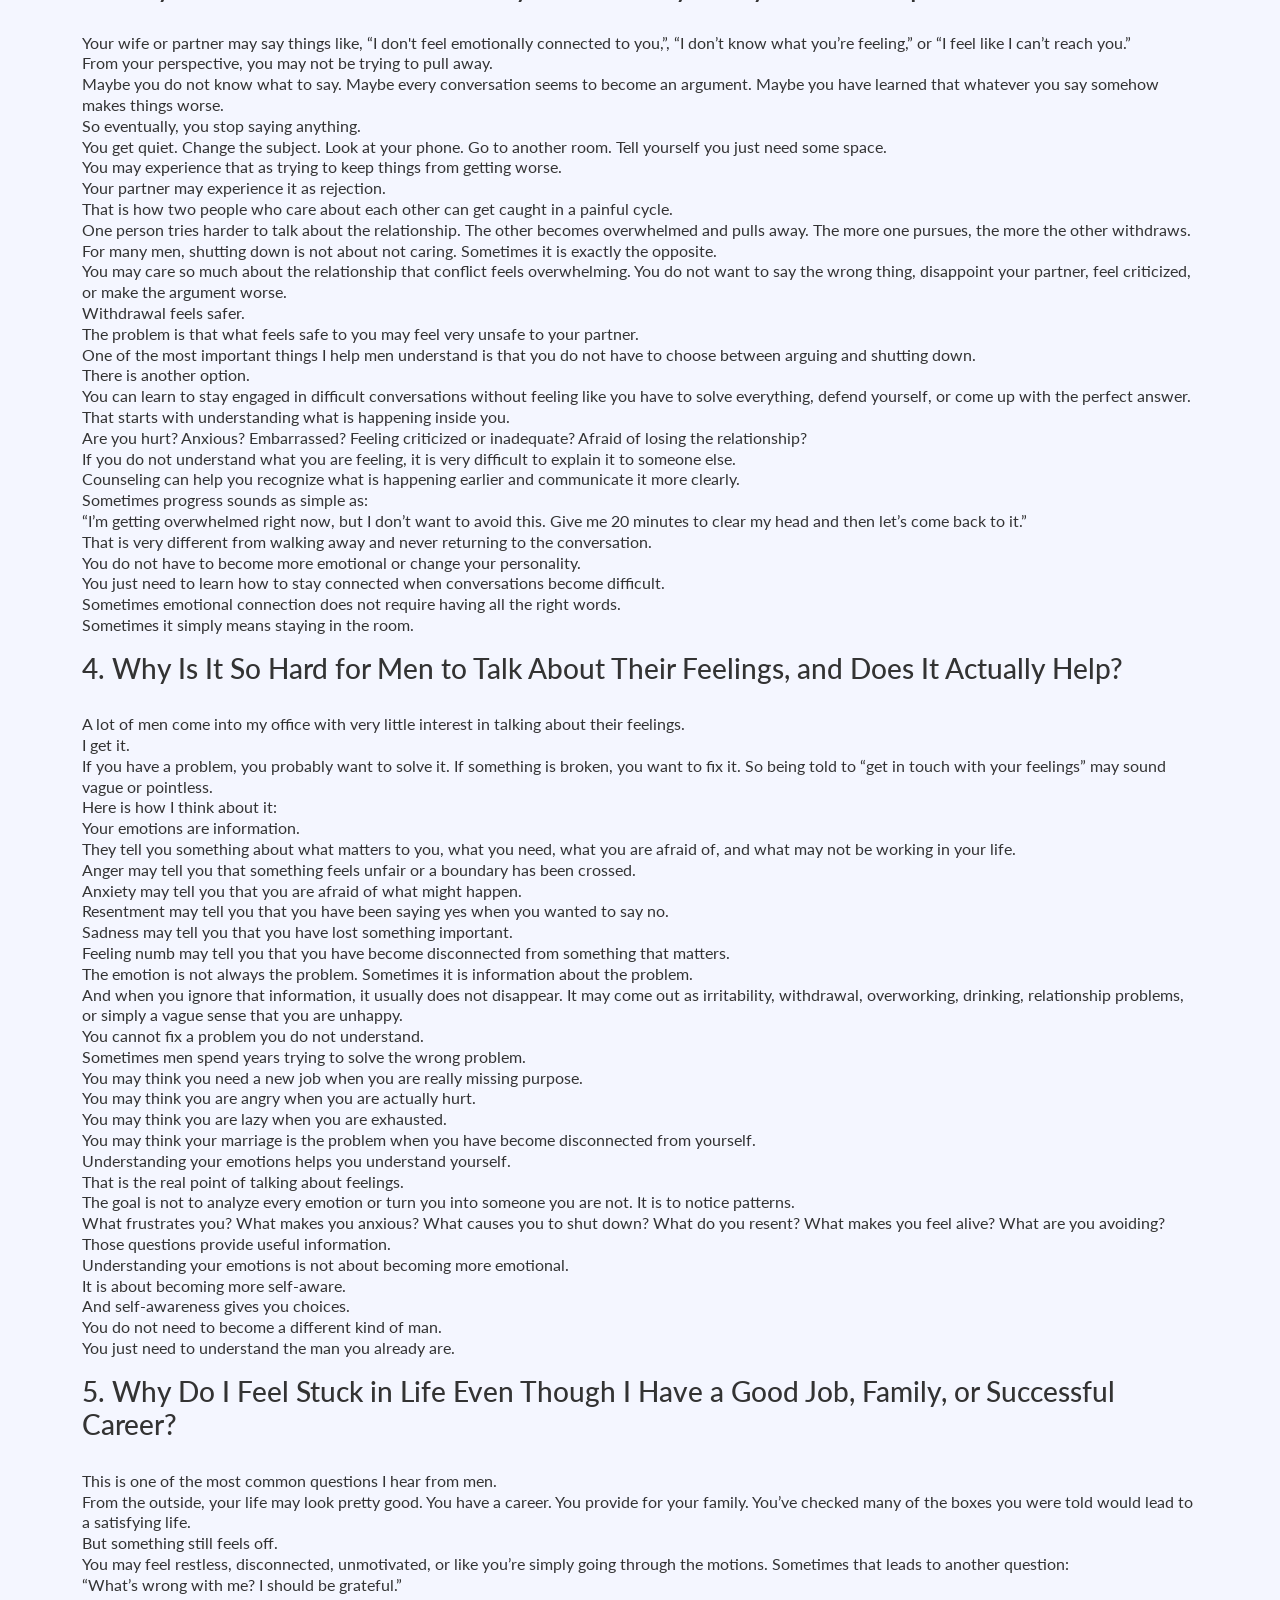
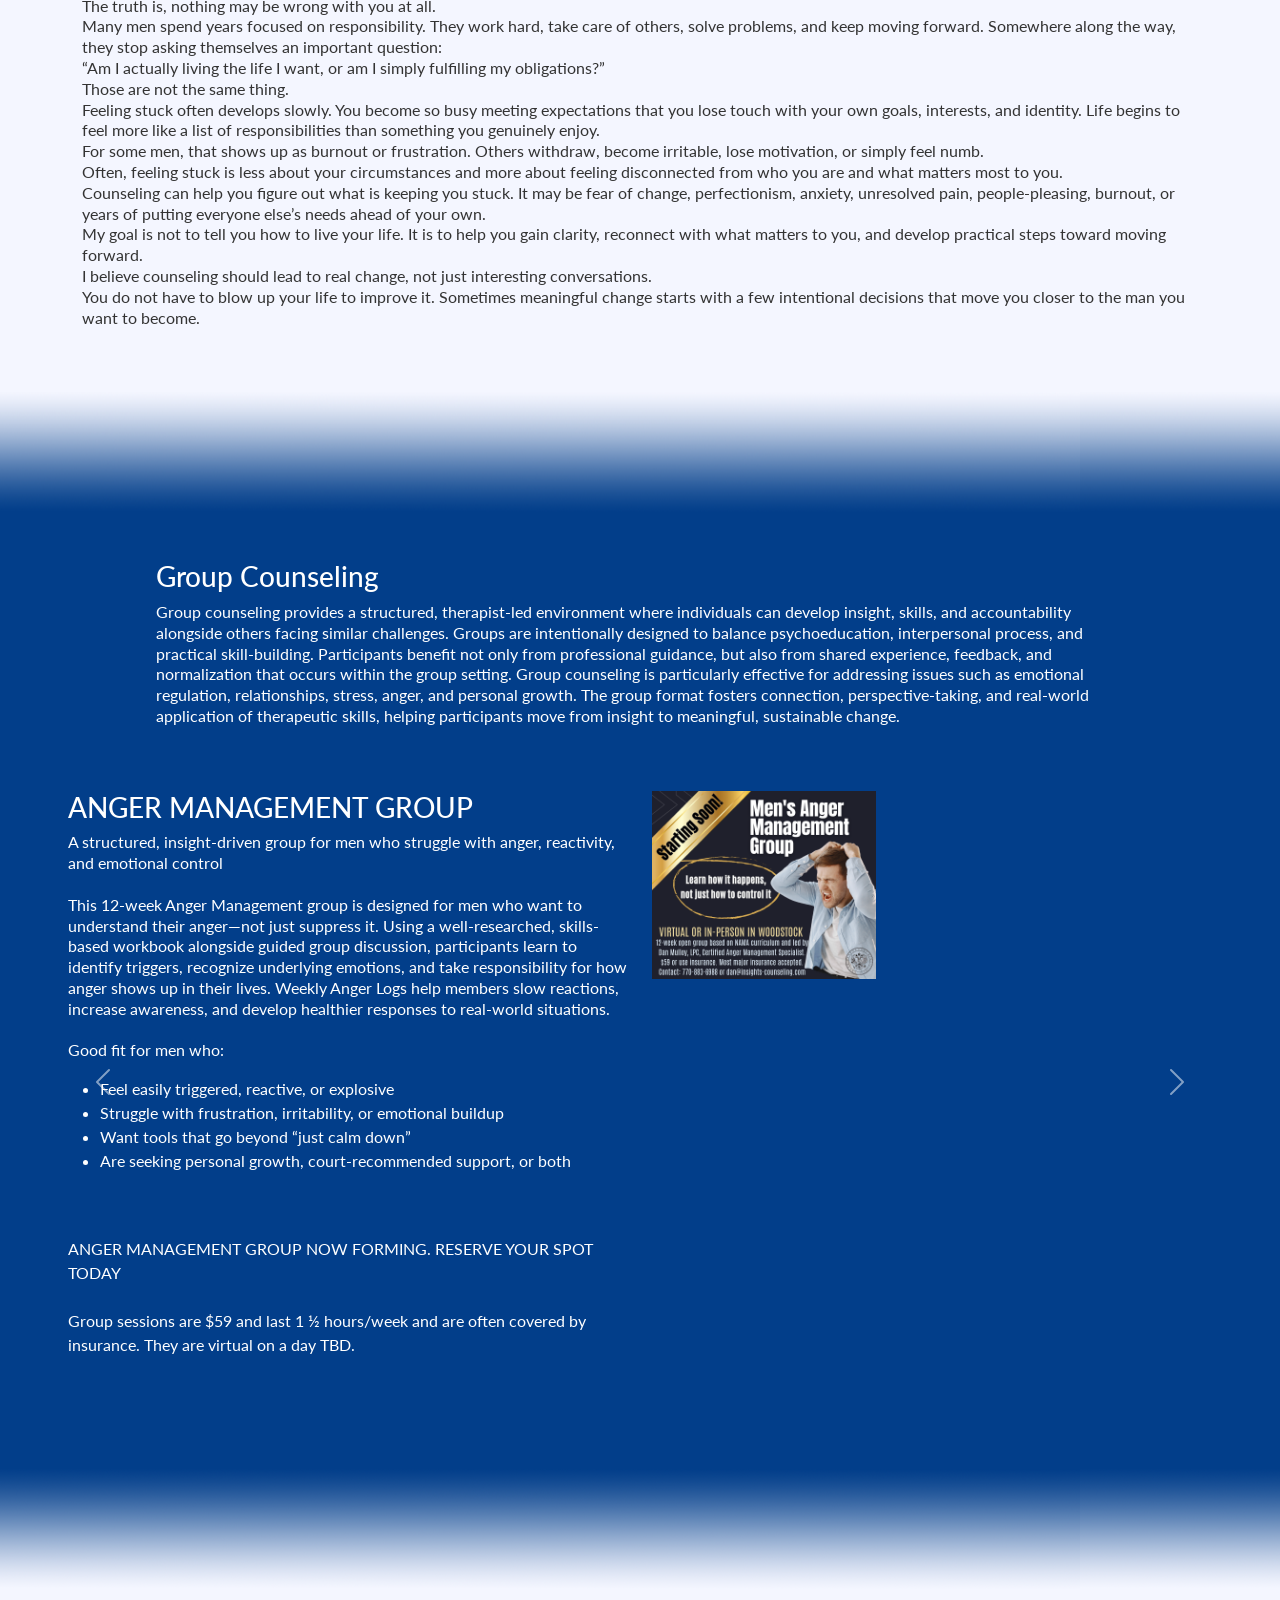
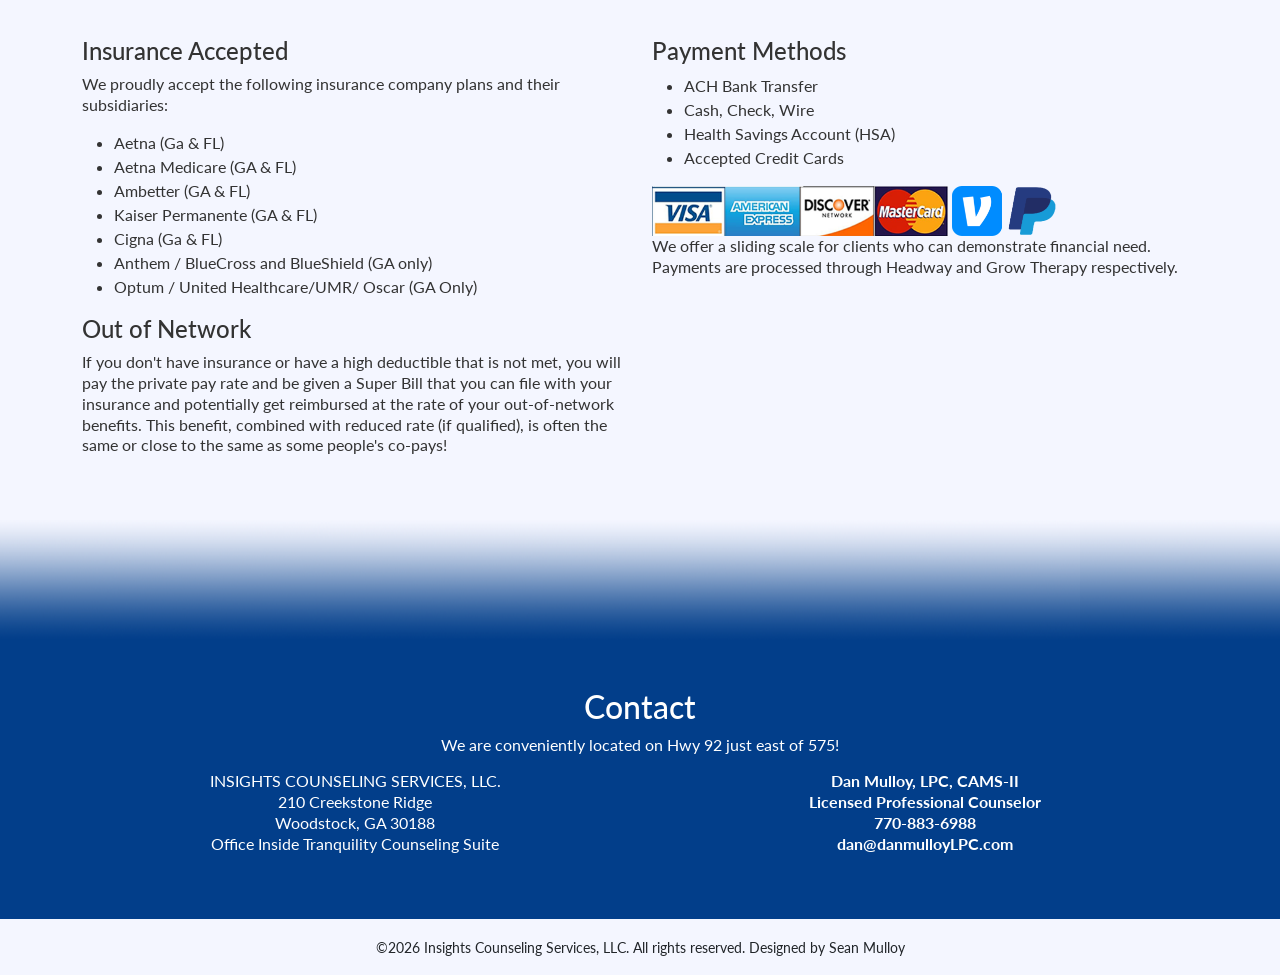
==== commit 952bfbf0: "show / hide nav bar" ====
--- a/index.html
+++ b/index.html
@@ -14,17 +14,17 @@
 <!-- 
     TODO:
     - Reformat for mobile
-    - Alter navbar behavior (hide on scroll) and reformat for mobile
+    o Alter navbar behavior (hide on scroll)
     - Replace M.E.N.S. with M2M
     - Replace Men Navigating Relationships 
     - Minor spelling/grammer edits
-    - Put my fwicking name on it
+    o Put my fwicking name on it
     
 -->
 
 <body>
     <!-- TODO: Hide on scroll, reformat for mobile-->
-    <nav class="navbar navbar-expand-lg bg-main sticky-top">
+    <nav class="navbar navbar-expand-lg bg-main" id="navbar">
         <div class="container">
             <a class="navbar-brand" href="#"><img src="assets/logo2.png" alt="Logo" class="navbar-brand-logo" style="max-width: 20vw; margin: 0 0 0 0;"></a>
             <button class="navbar-toggler" type="button" data-bs-toggle="collapse" data-bs-target="#navbarNav" aria-controls="navbarNav" aria-expanded="false" aria-label="Toggle navigation">
@@ -42,7 +42,7 @@
             </div>
         </div>
     </nav>
-    <a href="mailto:dan@danmulloylpc.com" class="btn btn-primary" style="position: fixed; bottom: 10% ; right: 10%; width: 16vw; height: auto; font-size: 1.2rem;">Schedule FREE Consultation</a>
+    <a href="mailto:dan@danmulloyLPC.com" class="btn btn-primary" style="position: fixed; bottom: 10% ; right: 10%; width: 16vw; height: auto; font-size: 1.2rem;">Schedule FREE Consultation</a>
     <div class="wb"></div>
     <section id="about" class="py-5 bg-alt">
         <div class="container" id="profile">
@@ -62,7 +62,7 @@
                     <h2>Certified Anger Management Specialist</h2>
                     <p>
                         I am an experienced, effective professional treating a broad range of psychiatric issues and conditions. I primarily do Individual Counseling, Couples Counseling, and Group Counseling. I specialize in working with adult men, couples, and young adult males, but I also work well with women.  When you begin counseling with me, you can expect a thoughtful, collaborative process focused on insight, self-understanding, and meaningful change. 
-                        <br><br>Our work is grounded in the belief that lasting growth comes from understanding why you think, feel, and respond the way you do and not just managing symptoms. We will explore your life story, including formative relationships and experiences that have shaped your identity, patterns, and emotional responses. My approach is insight-oriented and informed by psychodynamic principles, with a strong emphasis on person-centered work. I also use gentle Socratic questioning and CBT-based strategies to help you identify and reframe unhelpful thought patterns when they are getting in your way. 
+                        <br><br>Our work is grounded in the belief that lasting growth comes from understanding why you think, feel, and respond the way you do and not just managing symptoms. We will explore your life story, including formative relationships and experiences that have shaped your identity, patterns, and emotional responses. My approach is insight-oriented and informed by Psychodynamic principles, with a strong emphasis on Person-Centered work. I also use gentle Socratic questioning and CBT-based strategies to help you identify and reframe unhelpful thought patterns when they are getting in your way. 
                         <br><br>Sessions are guided by what is most important to you. Each week, we’ll check-in on how you’re really doing; not just what happened, but how you’re feeling, coping, and applying insights from our work together. Rather than following a rigid agenda, we focus on the themes that naturally emerge, trusting that the most important issues will surface when given space. You won’t be overloaded with generic or busy-work homework. When between-session practices are suggested, they are purposeful, practical, and tailored to your goals. Much of the work happens through reflection, increased awareness, and learning to respond to yourself and others with greater clarity and intention. 
                         <br><br>At the core of my work is the belief that you already possess the wisdom needed to move forward. At times, that wisdom can be obscured by ego defenses, old survival strategies, or cognitive distortions. My role is to help you recognize and clear those obstacles so you can live more authentically and engage in healthier, more satisfying relationships. 
                         <br><br>Counseling with me is not about quick fixes. It is a process of understanding yourself more fully and creating sustainable change, one session at a time.
@@ -86,9 +86,8 @@
                     <h2 class="mb-4">Our Services</h2>
                 </div>
                 <div class="col text-center">
-                    <h5>Available in georgia in office, or in both georgia and florida telemedically
-                        Our office is in Woodstock, GA off Highway 92 just east of I575. 
-                        In-office sessions are available Mon-Wed from 8 am to 7 pm.</h5>
+                    <h5>In-Office Sessions:<br> Mon-Wed in Woodstock off Highway 92 near I-575</h5>
+                    <h5>Virtual Sessions:<br>Mon-Thu in Georgia and Florida</h5>
                 </div>
             </div>    
             <div class="row">
@@ -457,7 +456,7 @@
                         Dan Mulloy, LPC, CAMS-II
                         <br>Licensed Professional Counselor
                         <br>770-883-6988
-                        <br>dan@insights-counseling.com
+                        <br>dan@danmulloyLPC.com
                         </strong>
                     </p>
                 </div>
@@ -471,7 +470,7 @@
             <small> Designed by Sean Mulloy</small>
         </div>
     </footer>
-
+    <script src="main.js"></script>
     <script src="https://cdn.jsdelivr.net/npm/bootstrap@5.3.2/dist/js/bootstrap.bundle.min.js"></script>
 </body>
 </html>
--- a/style.css
+++ b/style.css
@@ -62,6 +62,11 @@
 
 .navbar {
     background-color: var(--bg-main);
+    transition: top 0.4s;
+    position: fixed;
+    top: 0;
+    width: 100%;
+    z-index: 1000; /* always on top */
 }
 
 .navbar a {
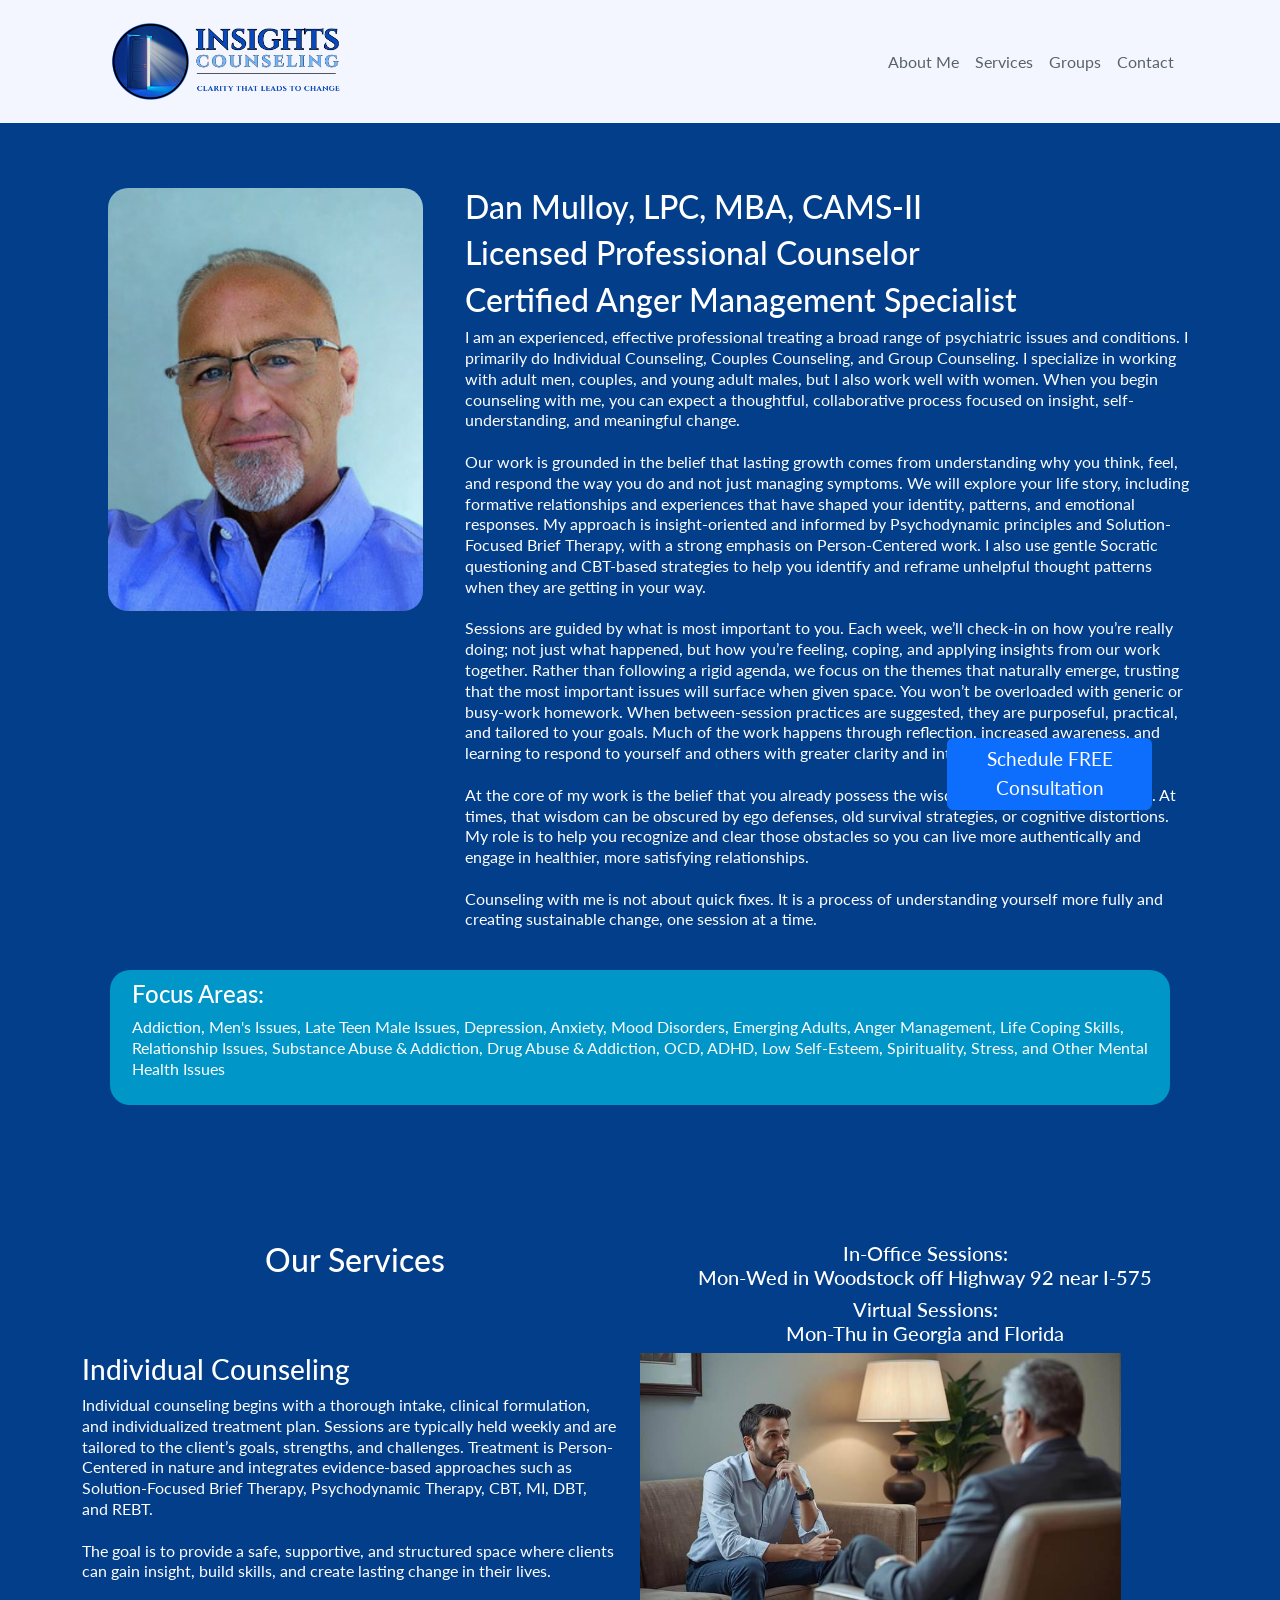
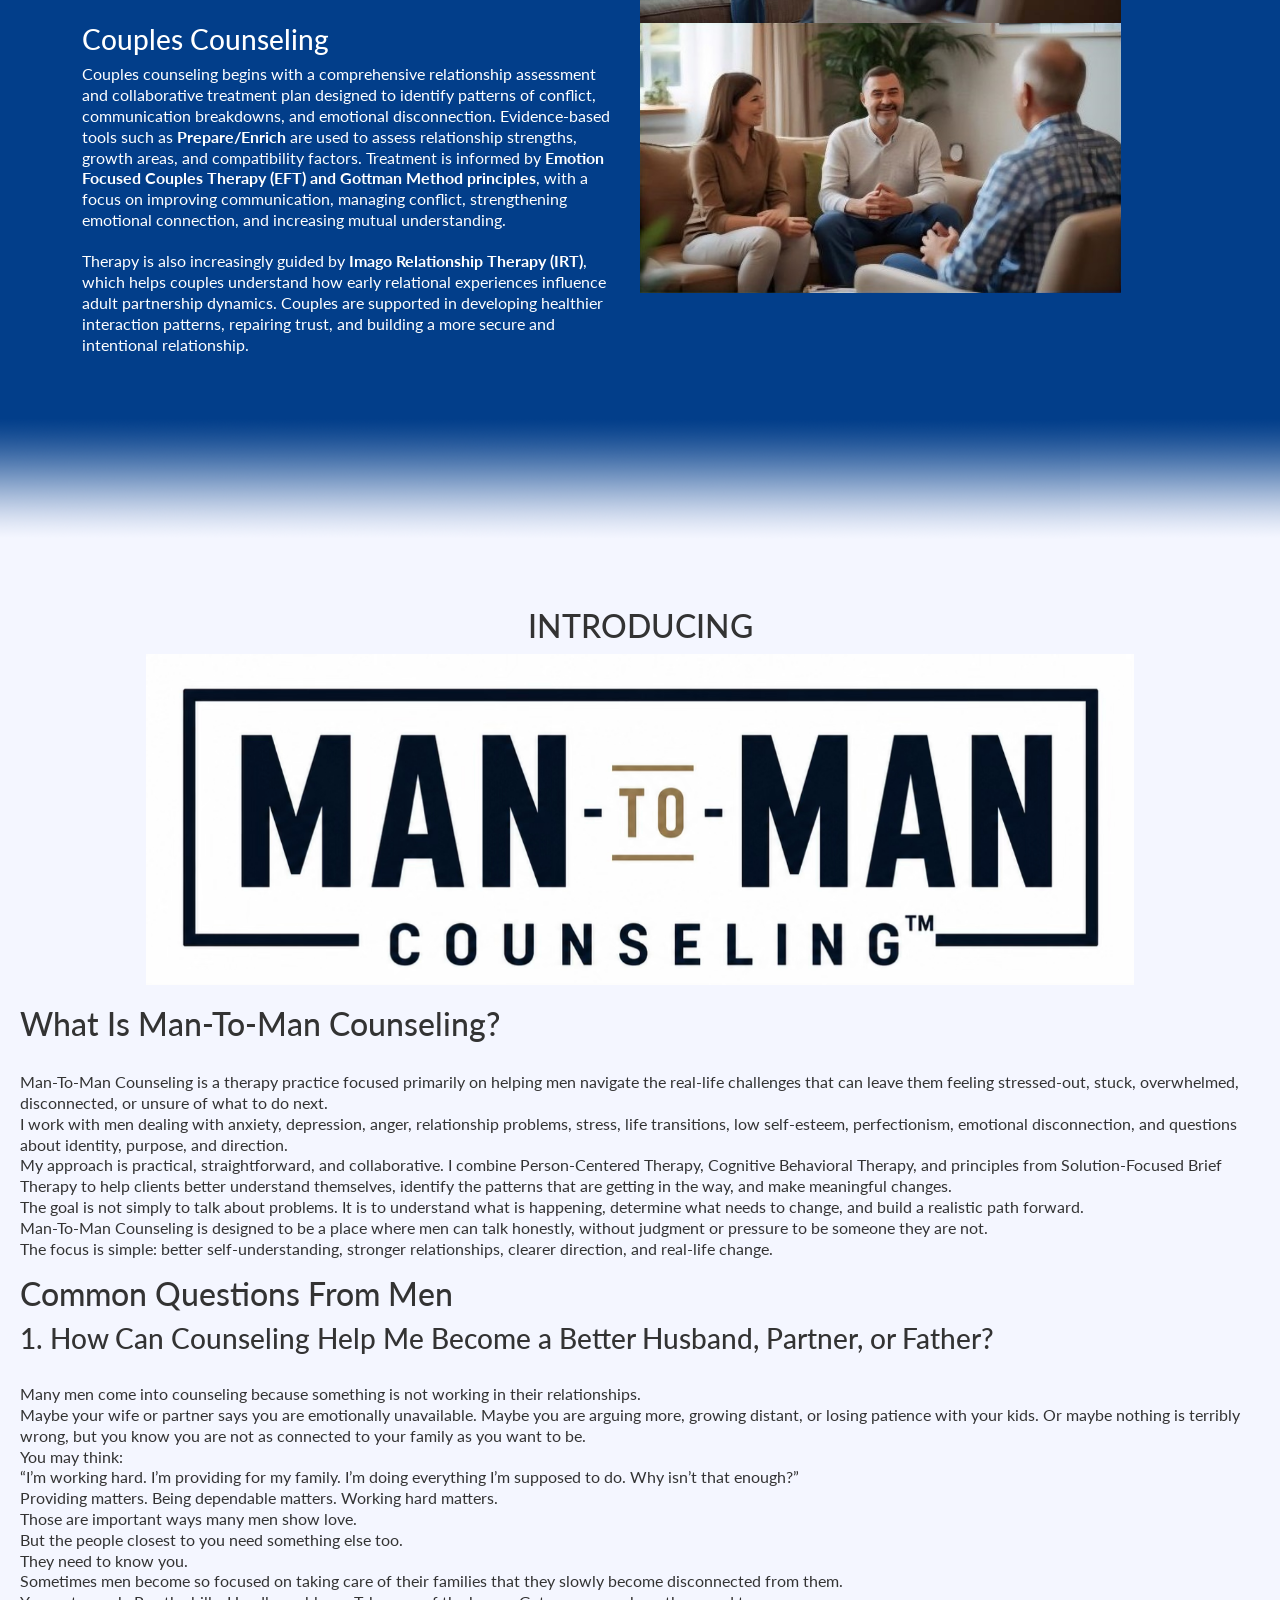
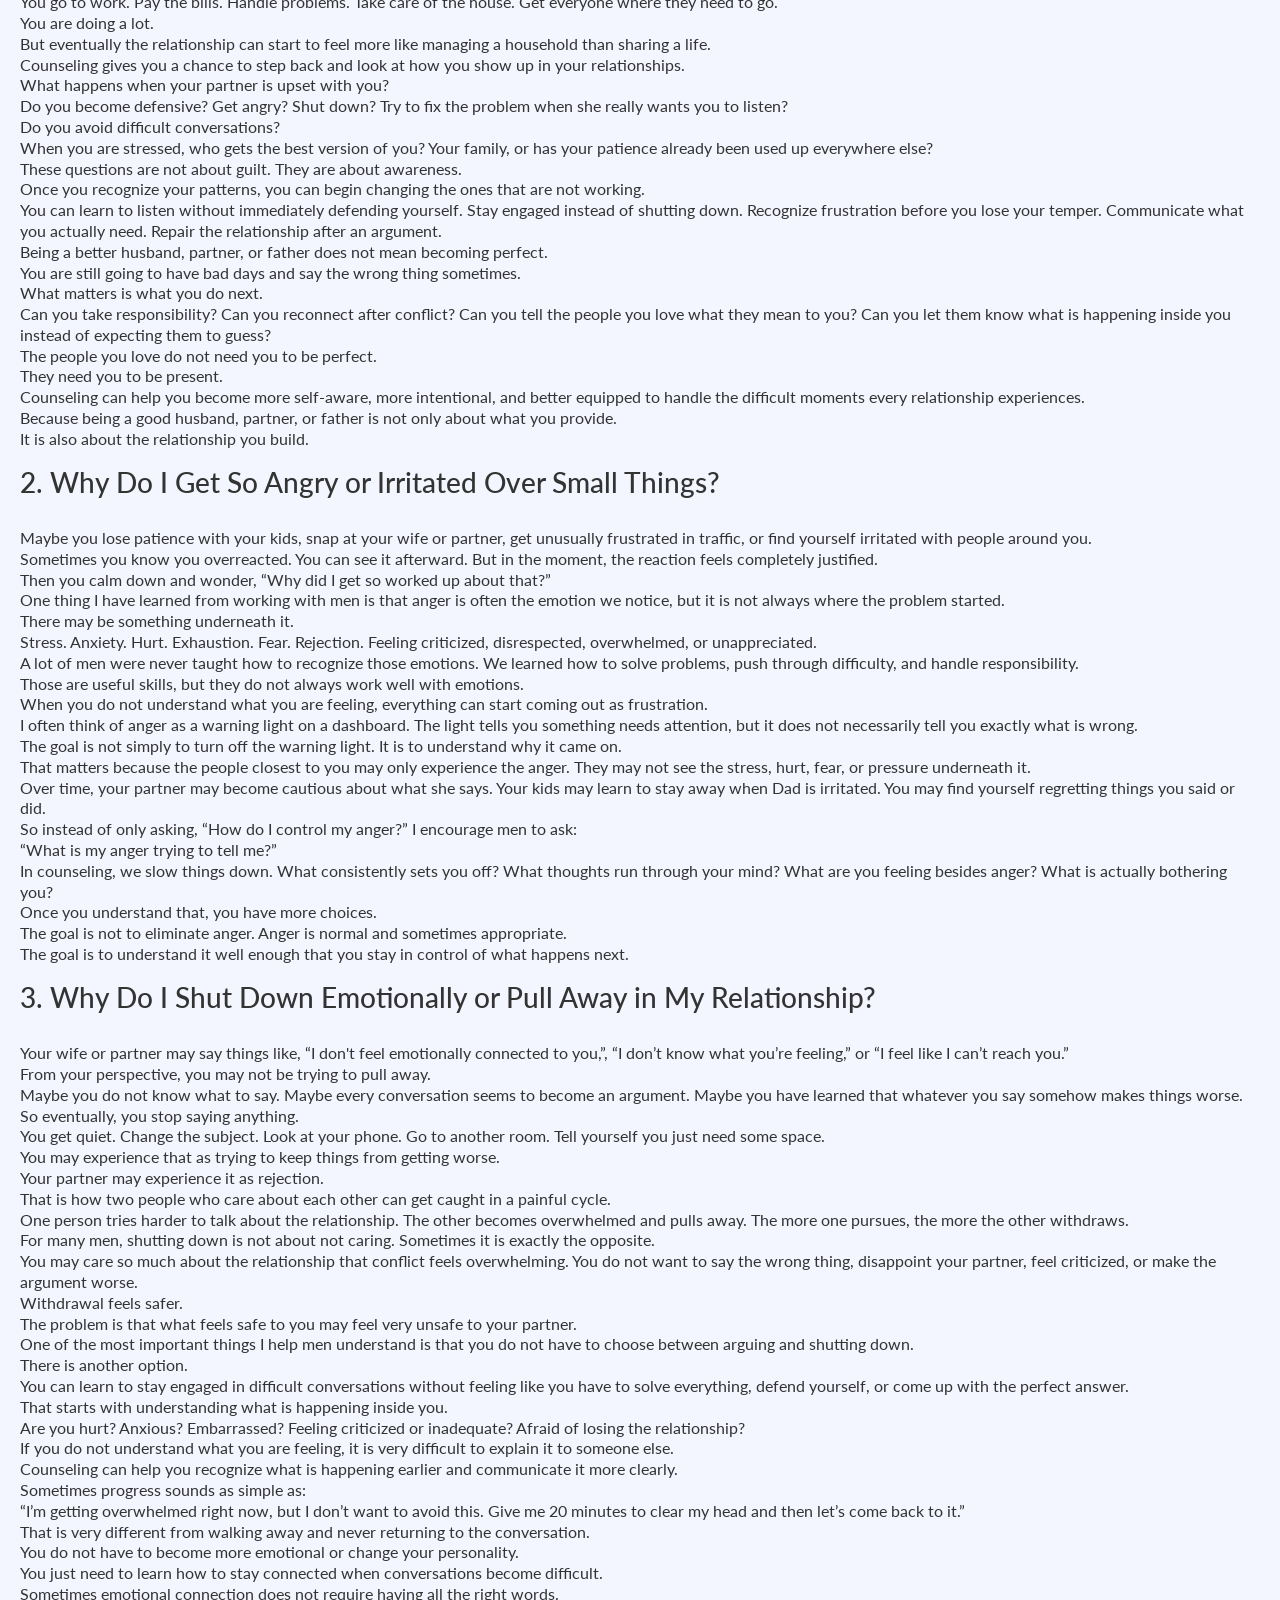
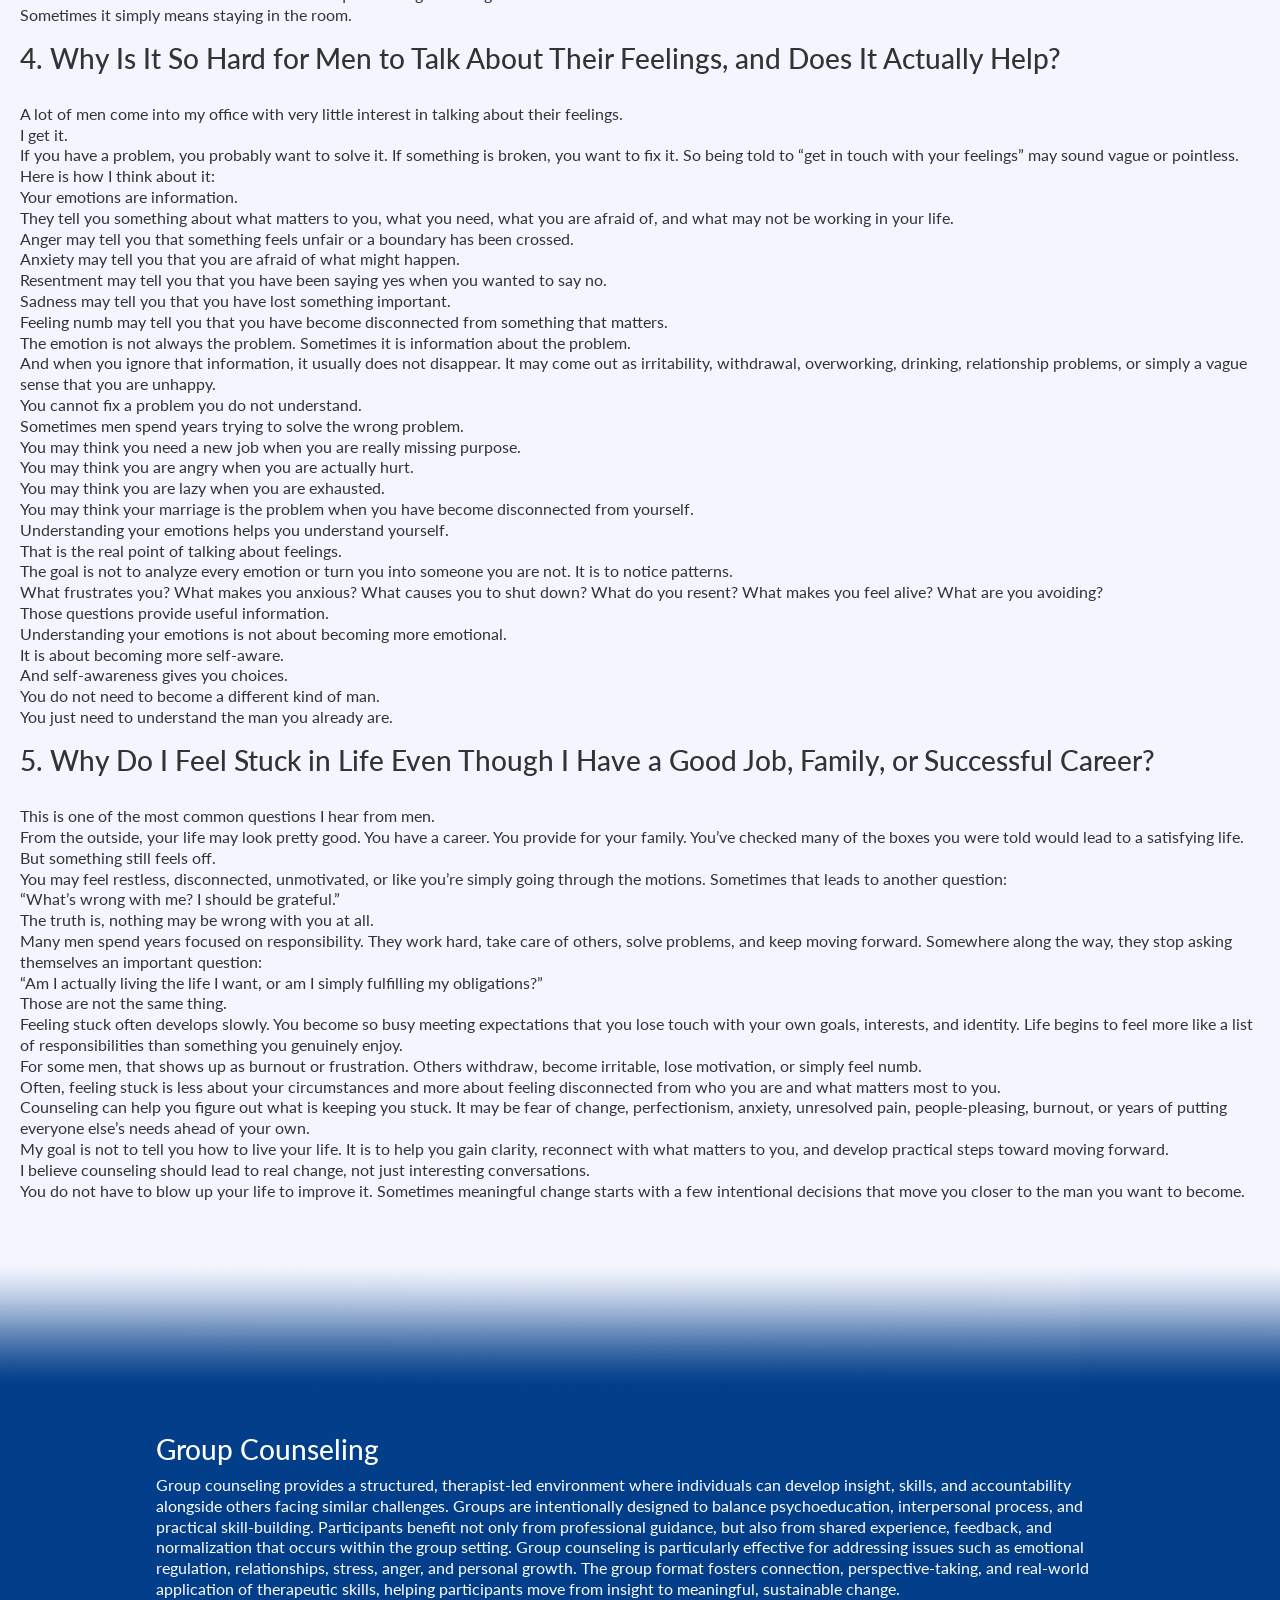
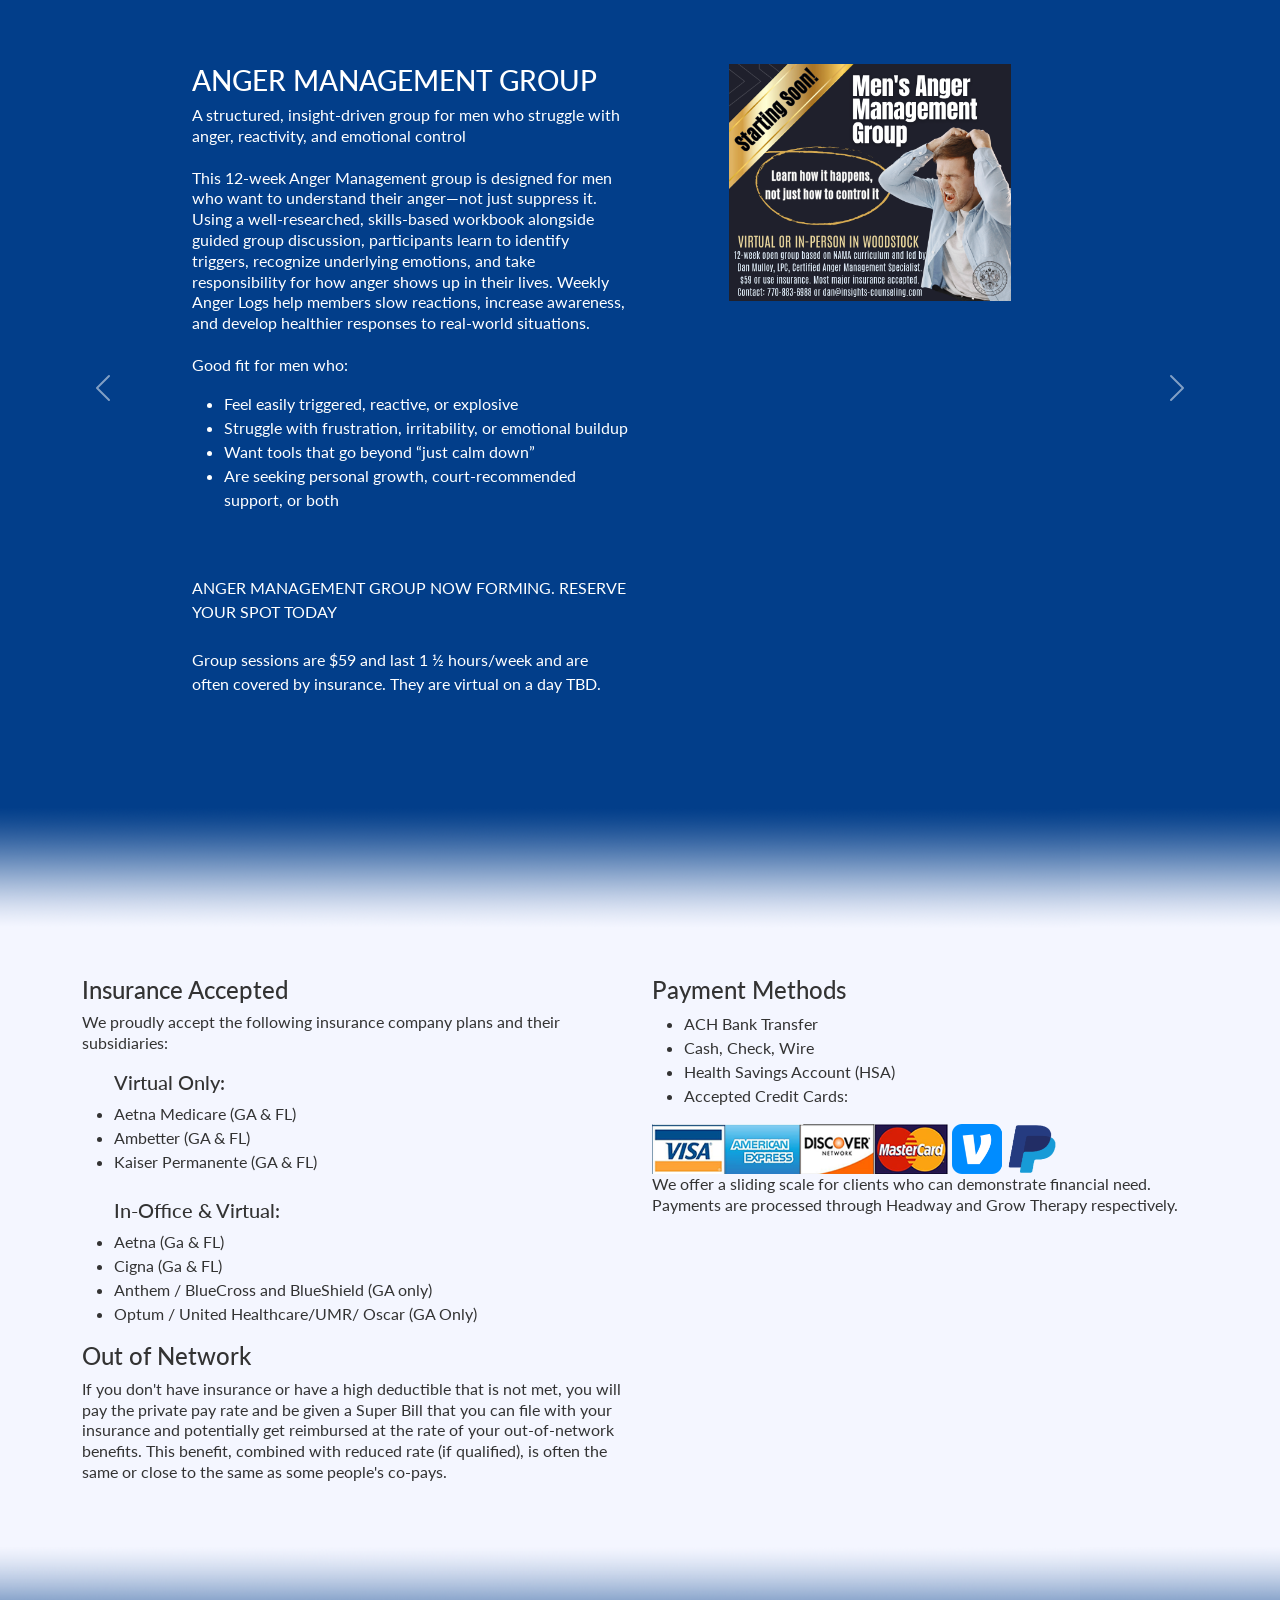
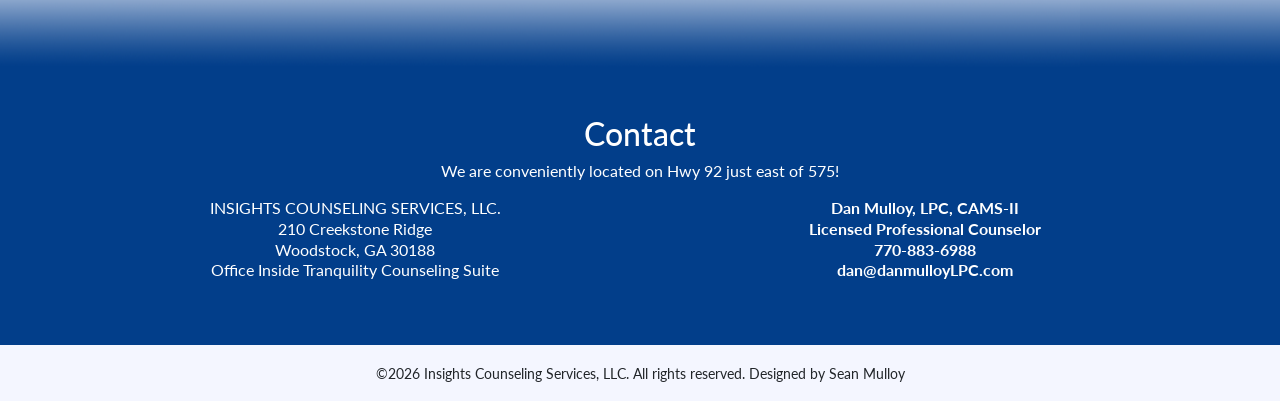
==== commit 03b37f74: "fixed mobile layout" ====
--- a/index.html
+++ b/index.html
@@ -23,7 +23,6 @@
 -->
 
 <body>
-    <!-- TODO: Hide on scroll, reformat for mobile-->
     <nav class="navbar navbar-expand-lg bg-main" id="navbar">
         <div class="container">
             <a class="navbar-brand" href="#"><img src="assets/logo2.png" alt="Logo" class="navbar-brand-logo" style="max-width: 20vw; margin: 0 0 0 0;"></a>
@@ -47,7 +46,7 @@
     <section id="about" class="py-5 bg-alt">
         <div class="container" id="profile">
             <div class="row">
-                <div class="col text-center">
+                <div class="col-12 col-lg-4 text-center">
                     <div class="d-flex flex-column align-items-center">
                         <img src="assets/headshot.png" alt="Profile Picture" class="img-fluid" style="max-width: 90%">
                         <!-- Professional verification provided by Psychology Today -->
@@ -56,13 +55,13 @@
                         <!-- End Verification -->
                     </div>
                 </div>
-                <div class="col-8">
+                <div class="col-12 col-lg-8">
                     <h2>Dan Mulloy, LPC, MBA, CAMS-II</h2>
                     <h2>Licensed Professional Counselor</h2>
                     <h2>Certified Anger Management Specialist</h2>
                     <p>
                         I am an experienced, effective professional treating a broad range of psychiatric issues and conditions. I primarily do Individual Counseling, Couples Counseling, and Group Counseling. I specialize in working with adult men, couples, and young adult males, but I also work well with women.  When you begin counseling with me, you can expect a thoughtful, collaborative process focused on insight, self-understanding, and meaningful change. 
-                        <br><br>Our work is grounded in the belief that lasting growth comes from understanding why you think, feel, and respond the way you do and not just managing symptoms. We will explore your life story, including formative relationships and experiences that have shaped your identity, patterns, and emotional responses. My approach is insight-oriented and informed by Psychodynamic principles, with a strong emphasis on Person-Centered work. I also use gentle Socratic questioning and CBT-based strategies to help you identify and reframe unhelpful thought patterns when they are getting in your way. 
+                        <br><br>Our work is grounded in the belief that lasting growth comes from understanding why you think, feel, and respond the way you do and not just managing symptoms. We will explore your life story, including formative relationships and experiences that have shaped your identity, patterns, and emotional responses. My approach is insight-oriented and informed by Psychodynamic principles and Solution-Focused Brief Therapy, with a strong emphasis on Person-Centered work. I also use gentle Socratic questioning and CBT-based strategies to help you identify and reframe unhelpful thought patterns when they are getting in your way. 
                         <br><br>Sessions are guided by what is most important to you. Each week, we’ll check-in on how you’re really doing; not just what happened, but how you’re feeling, coping, and applying insights from our work together. Rather than following a rigid agenda, we focus on the themes that naturally emerge, trusting that the most important issues will surface when given space. You won’t be overloaded with generic or busy-work homework. When between-session practices are suggested, they are purposeful, practical, and tailored to your goals. Much of the work happens through reflection, increased awareness, and learning to respond to yourself and others with greater clarity and intention. 
                         <br><br>At the core of my work is the belief that you already possess the wisdom needed to move forward. At times, that wisdom can be obscured by ego defenses, old survival strategies, or cognitive distortions. My role is to help you recognize and clear those obstacles so you can live more authentically and engage in healthier, more satisfying relationships. 
                         <br><br>Counseling with me is not about quick fixes. It is a process of understanding yourself more fully and creating sustainable change, one session at a time.
@@ -73,7 +72,7 @@
                 <h4>Focus Areas:</h4>
                 <p>Addiction, Men's Issues, Late Teen Male Issues, Depression, Anxiety, Mood Disorders, Emerging
                 Adults, Anger Management, Life Coping Skills, Relationship Issues, Substance Abuse & Addiction,
-                Drug Abuse & Addiction, OCD, ADHD, Low Self-Esteem, Spirituality, Stress, Other Mental Health
+                Drug Abuse & Addiction, OCD, ADHD, Low Self-Esteem, Spirituality, Stress, and Other Mental Health
                 Issues
                 </p>
             </div>
@@ -92,25 +91,27 @@
             </div>    
             <div class="row">
                 <div class="row">
-                    <div class="col">
+                    <div class="col-12 col-lg-6">
                         <h3>Individual Counseling</h3>
                         <p>
-                            Individual counseling begins with a thorough intake, clinical formulation, and individualized treatment plan. Sessions are typically held weekly and are tailored to the client’s goals, strengths, and challenges. Treatment is Person-Centered in nature and integrates evidence-based approaches such as Psychodynamic Therapy, CBT, MI, DBT, and REBT. 
+                            Individual counseling begins with a thorough intake, clinical formulation, and individualized treatment plan. Sessions are typically held weekly and are tailored to the client’s goals, strengths, and challenges. Treatment is Person-Centered in nature and integrates evidence-based approaches such as Solution-Focused Brief Therapy, Psychodynamic Therapy, CBT, MI, DBT, and REBT. 
                             <br><br>The goal is to provide a safe, supportive, and structured space where clients can gain insight, build skills, and create lasting change in their lives.
                         </p>
                     </div>
-                    <div class="col">
+                    <div class="col-12 col-lg-6">
                         <img src="assets/stock_therapy.jpg" alt="Individual Counseling" class="img-fluid" style="max-width: 90%;">
                     </div>
                 </div>
                 <div class="row">
-                    <div class="col">
+                    <div class="col-12 col-lg-6">
                         <h3>Couples Counseling</h3>
                         <p>
-                           Couples counseling begins with a comprehensive relationship assessment and collaborative treatment plan designed to identify patterns of conflict, communication breakdowns, and emotional disconnection. Evidence-based tools such as Prepare/Enrich are used to assess relationship strengths, growth areas, and compatibility factors. Treatment is informed by Gottman Method principles, with a focus on improving communication, managing conflict, strengthening emotional connection, and increasing mutual understanding. Therapy is also increasingly guided by Imago Relationship Therapy, which helps couples understand how early relational experiences influence adult partnership dynamics. Couples are supported in developing healthier interaction patterns, repairing trust, and building a more secure and intentional relationship.
+                           Couples counseling begins with a comprehensive relationship assessment and collaborative treatment plan designed to identify patterns of conflict, communication breakdowns, and emotional disconnection. 
+                           Evidence-based tools such as <strong>Prepare/Enrich</strong> are used to assess relationship strengths, growth areas, and compatibility factors. Treatment is informed by <strong>Emotion Focused Couples Therapy (EFT) and Gottman Method principles</strong>, with a focus on improving communication, managing conflict, strengthening emotional connection, and increasing mutual understanding. 
+                           <br><br>Therapy is also increasingly guided by <strong>Imago Relationship Therapy (IRT)</strong>, which helps couples understand how early relational experiences influence adult partnership dynamics. Couples are supported in developing healthier interaction patterns, repairing trust, and building a more secure and intentional relationship.
                         </p>
                     </div>
-                    <div class="col">
+                    <div class="col-12 col-lg-6">
                         <img src="assets/stock_group.jpg" alt="Couples Counseling" class="img-fluid" style="max-width: 90%;">
                     </div>
                 </div>
@@ -119,9 +120,10 @@
     </section>
 
     <!-- Remove Section -->
-
+    
     <div class="bw"></div>
     <section id="mens" class="py-5 bg-main">
+        <!--
         <div class="container">
             <div class="row">
                 <div class="col">
@@ -146,6 +148,7 @@
                 </div>
             </div>
         </div> 
+        -->
         <div class="row">
             <div class="col">
                 <div class="row text-center" style="margin-top: 20px; margin-bottom: 20px; text-align: center;">
@@ -315,10 +318,10 @@
         </div>
         <div class="row">   
             <div id="groupCarousel" class="carousel slide" data-bs-ride="carousel">
-                <div class="carousel-inner">
+                <div class="carousel-inner" style="width: 80%; margin: 0 auto;">
                     <div class="carousel-item active" data-bs-interval="000">
                         <div class="row p-5 text-white">
-                            <div class="col">
+                            <div class="col-12 col-lg-6">
                                 <h3>ANGER MANAGEMENT GROUP</h3>
                                 <p>A structured, insight-driven group for men who struggle with anger, reactivity, and emotional control
                                 <br><br>This 12-week Anger Management group is designed for men who want to understand their anger—not just suppress it. Using a well-researched, skills-based workbook alongside guided group discussion, participants learn to identify triggers, recognize underlying emotions, and take responsibility for how anger shows up in their lives. Weekly Anger Logs help members slow reactions, increase awareness, and develop healthier responses to real-world situations.
@@ -332,14 +335,14 @@
                                 <br><br>ANGER MANAGEMENT GROUP NOW FORMING. RESERVE YOUR SPOT TODAY
                                 <br><br>Group sessions are $59 and last 1 ½ hours/week and are often covered by insurance. They are virtual on a day TBD.</p>
                             </div>
-                            <div class="col">
-                                <img src="assets/group_ads/angermanagement.png" alt="Anger Management Group" class="img-fluid" style="width: 40%; text-align: center; margin: 0 auto;">
+                            <div class="col-8 col-lg-4 mx-auto">
+                                <img src="assets/group_ads/angermanagement.png" alt="Anger Management Group" class="img-fluid d-block mx-auto" style="width: 100%;">
                             </div>
                         </div>
                     </div>
                     <div class="carousel-item" data-bs-interval="10000">
                         <div class="row p-5 text-white">
-                            <div class="col">
+                            <div class="col-12 col-lg-6">
                                 <h3>SUBSTANCE ABUSE RECOVERY GROUPS - RECOVERY IN REAL LIFE</h3>
                                 <p>
                                     <br>A. Foundation Group
@@ -356,15 +359,14 @@
                                     <br><br>Group sessions are $59 and last 1 ½ hours/week and are often covered by insurance. The Foundations Group is starting soon and will be on Tuesdays and Wednesdays from 5-6:30pm.
                                 </p>
                             </div>
-                            <div class="col">
-                                <img src="assets/group_ads/substanceabuse.png" alt="Substance Abuse" class="img-fluid" style="width: 40%; text-align: center; margin: 0 auto;">
+                            <div class="col-8 col-lg-4 mx-auto">
+                                <img src="assets/group_ads/substanceabuse.png" alt="Substance Abuse" class="img-fluid d-block mx-auto" style="width: 100%;">
                             </div> 
                         </div>
                     </div>
-                    
                     <div class="carousel-item" data-bs-interval="10000">
                         <div class="row p-5 text-white">
-                            <div class="col p-5 text-white">
+                            <div class="col-12 col-lg-6">
                                 <h3>MEN NAVIGATING RELATIONSHIPS</h3>
                                 <p>Understanding Yourself in Connection with Others
                                     <br><br>A process-oriented group for men who want stronger, healthier relationships.
@@ -381,8 +383,8 @@
                                     <br><br>Group sessions are $59 and last 1½ hours/week and are often covered by insurance.
                                     <br><br>These groups will be virtual and group date is TBD.</p>
                             </div>
-                            <div class="col">
-                                <img src="assets/group_ads/mantomancg.png" alt="MTM transition" class="img-fluid" style="width: 40%; text-align: center; margin: 0 auto;">
+                            <div class="col-8 col-lg-4 mx-auto">
+                                <img src="assets/group_ads/mantomancg.png" alt="MTM transition" class="img-fluid d-block mx-auto" style="width: 100%;">
                             </div>
                         </div>
                     </div>
@@ -406,16 +408,19 @@
                     <h4>Insurance Accepted</h4>
                     <p>We proudly accept the following insurance company plans and their subsidiaries:</p>
                     <ul>
-                        <li>Aetna (Ga & FL)</li>
+                        <h5>Virtual Only:</h5>
                         <li>Aetna Medicare (GA & FL)</li>
                         <li>Ambetter (GA & FL)</li>
                         <li>Kaiser Permanente (GA & FL)</li>
+                        <br>
+                        <h5>In-Office & Virtual:</h5>
+                        <li>Aetna (Ga & FL)</li>
                         <li>Cigna (Ga & FL)</li>
                         <li>Anthem / BlueCross and BlueShield (GA only)</li>
                         <li>Optum / United Healthcare/UMR/ Oscar (GA Only)</li>
                     </ul>
                     <h4>Out of Network</h4>
-                    <p>If you don't have insurance or have a high deductible that is not met, you will pay the private pay rate and be given a Super Bill that you can file with your insurance and potentially get reimbursed at the rate of your out-of-network benefits. This benefit, combined with reduced rate (if qualified), is often the same or close to the same as some people's co-pays!
+                    <p>If you don't have insurance or have a high deductible that is not met, you will pay the private pay rate and be given a Super Bill that you can file with your insurance and potentially get reimbursed at the rate of your out-of-network benefits. This benefit, combined with reduced rate (if qualified), is often the same or close to the same as some people's co-pays.
                     </p>
                 </div>
                 <div class="col">
@@ -424,7 +429,7 @@
                         <li>ACH Bank Transfer</li>
                         <li>Cash, Check, Wire</li>
                         <li>Health Savings Account (HSA)</li>
-                        <li>Accepted Credit Cards</li>
+                        <li>Accepted Credit Cards:</li>
                     </ul>
                     <img src="assets/payment_card.png" alt="Payment Methods" class="img-fluid" style="max-height: 50px;">
                     <img src="assets/payment_vp.png" alt="Payment Methods" class="img-fluid" style="max-height: 50px;">
--- a/style.css
+++ b/style.css
@@ -172,13 +172,6 @@
 
 section#services { }
 section#groups { }
-
-.group-list .row {
-    margin-bottom: 30px;
-    padding: 20px;
-    border-radius: 20px;
-}
-
 section#insurance { }
 section#contact {
     text-align: center;
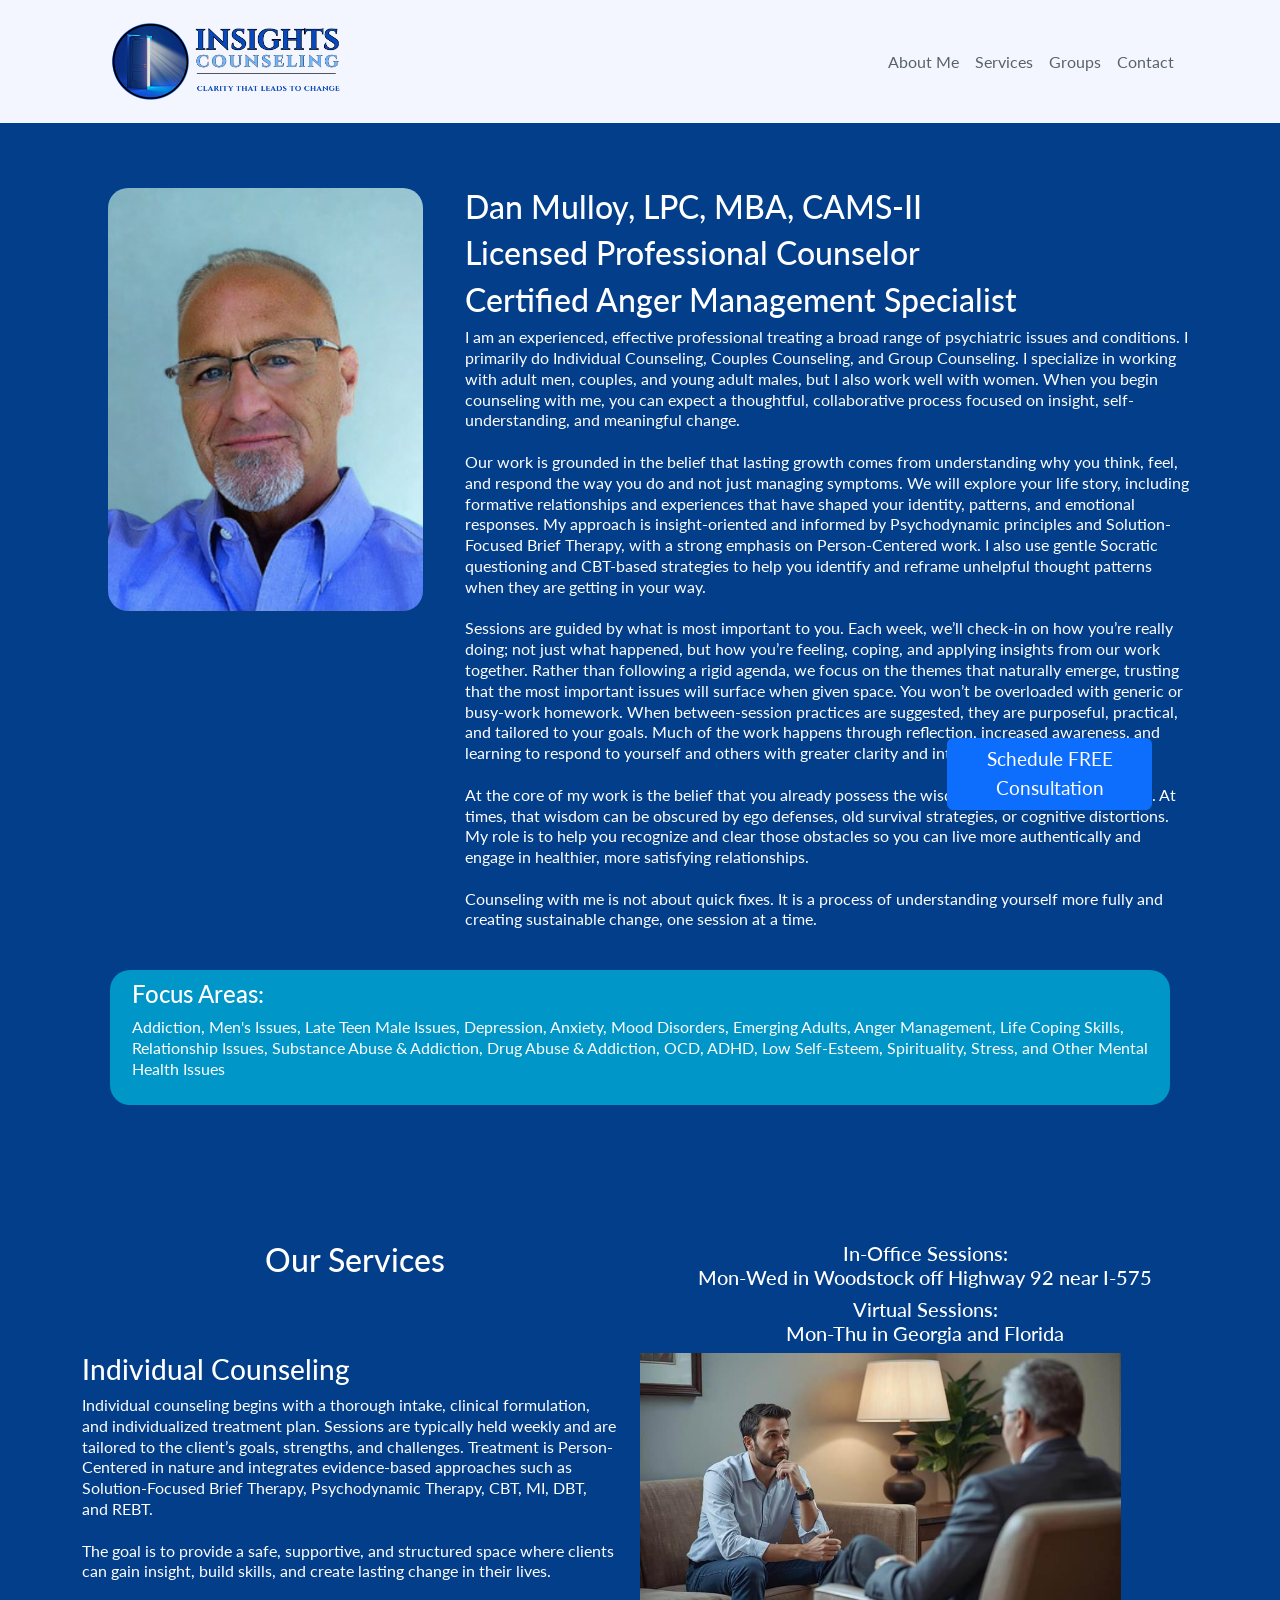
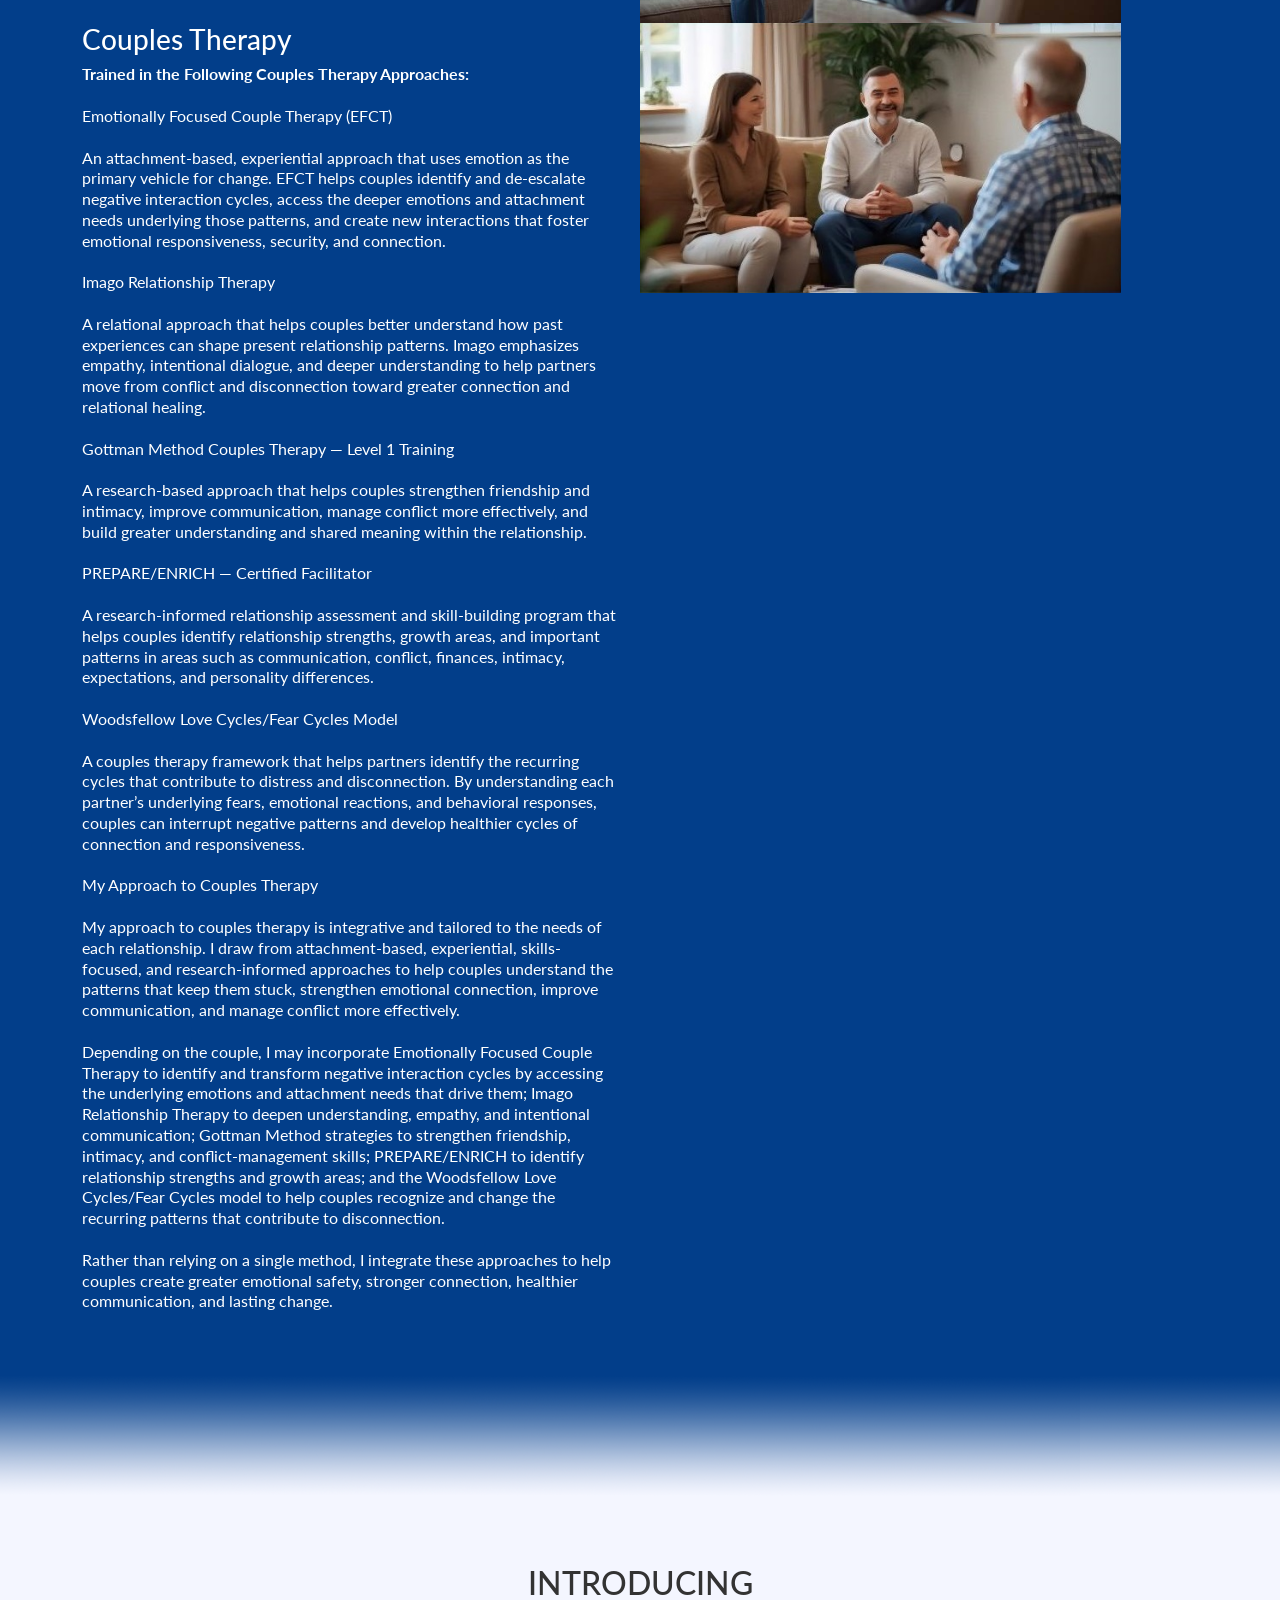
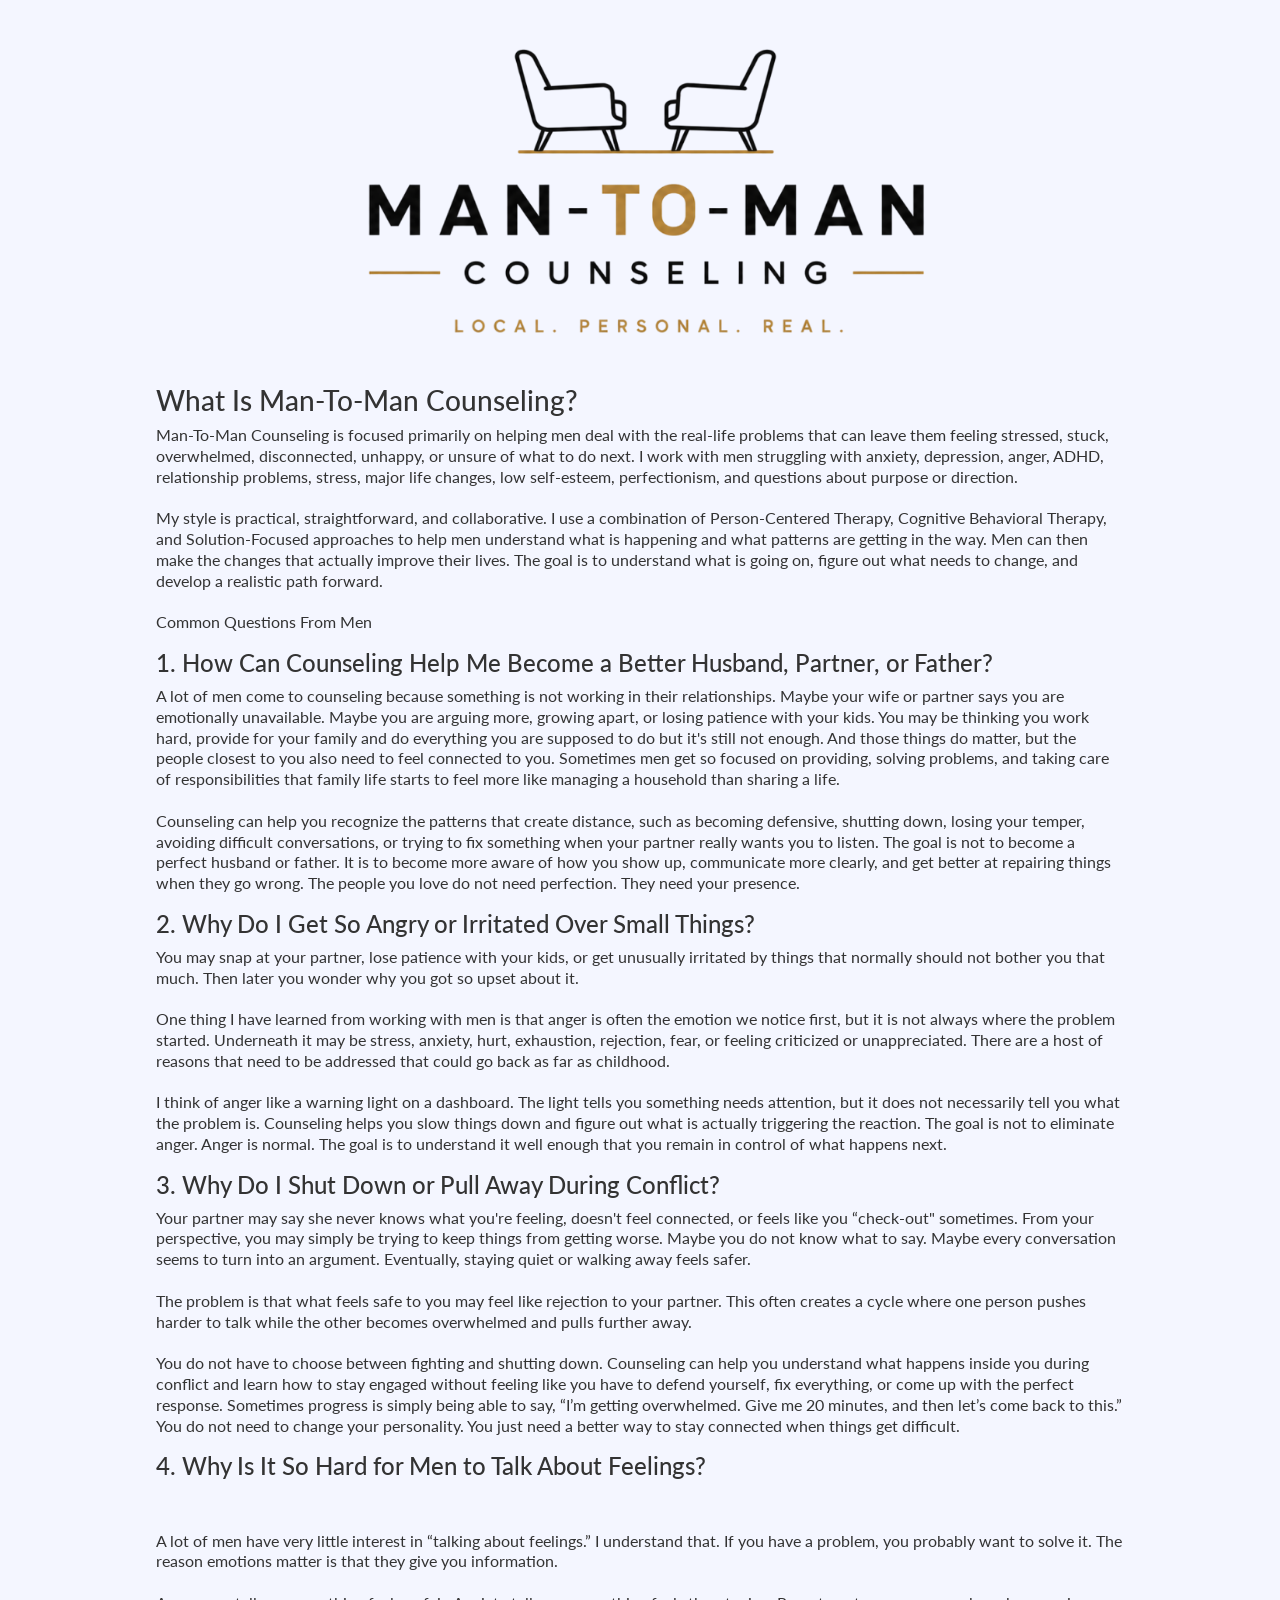
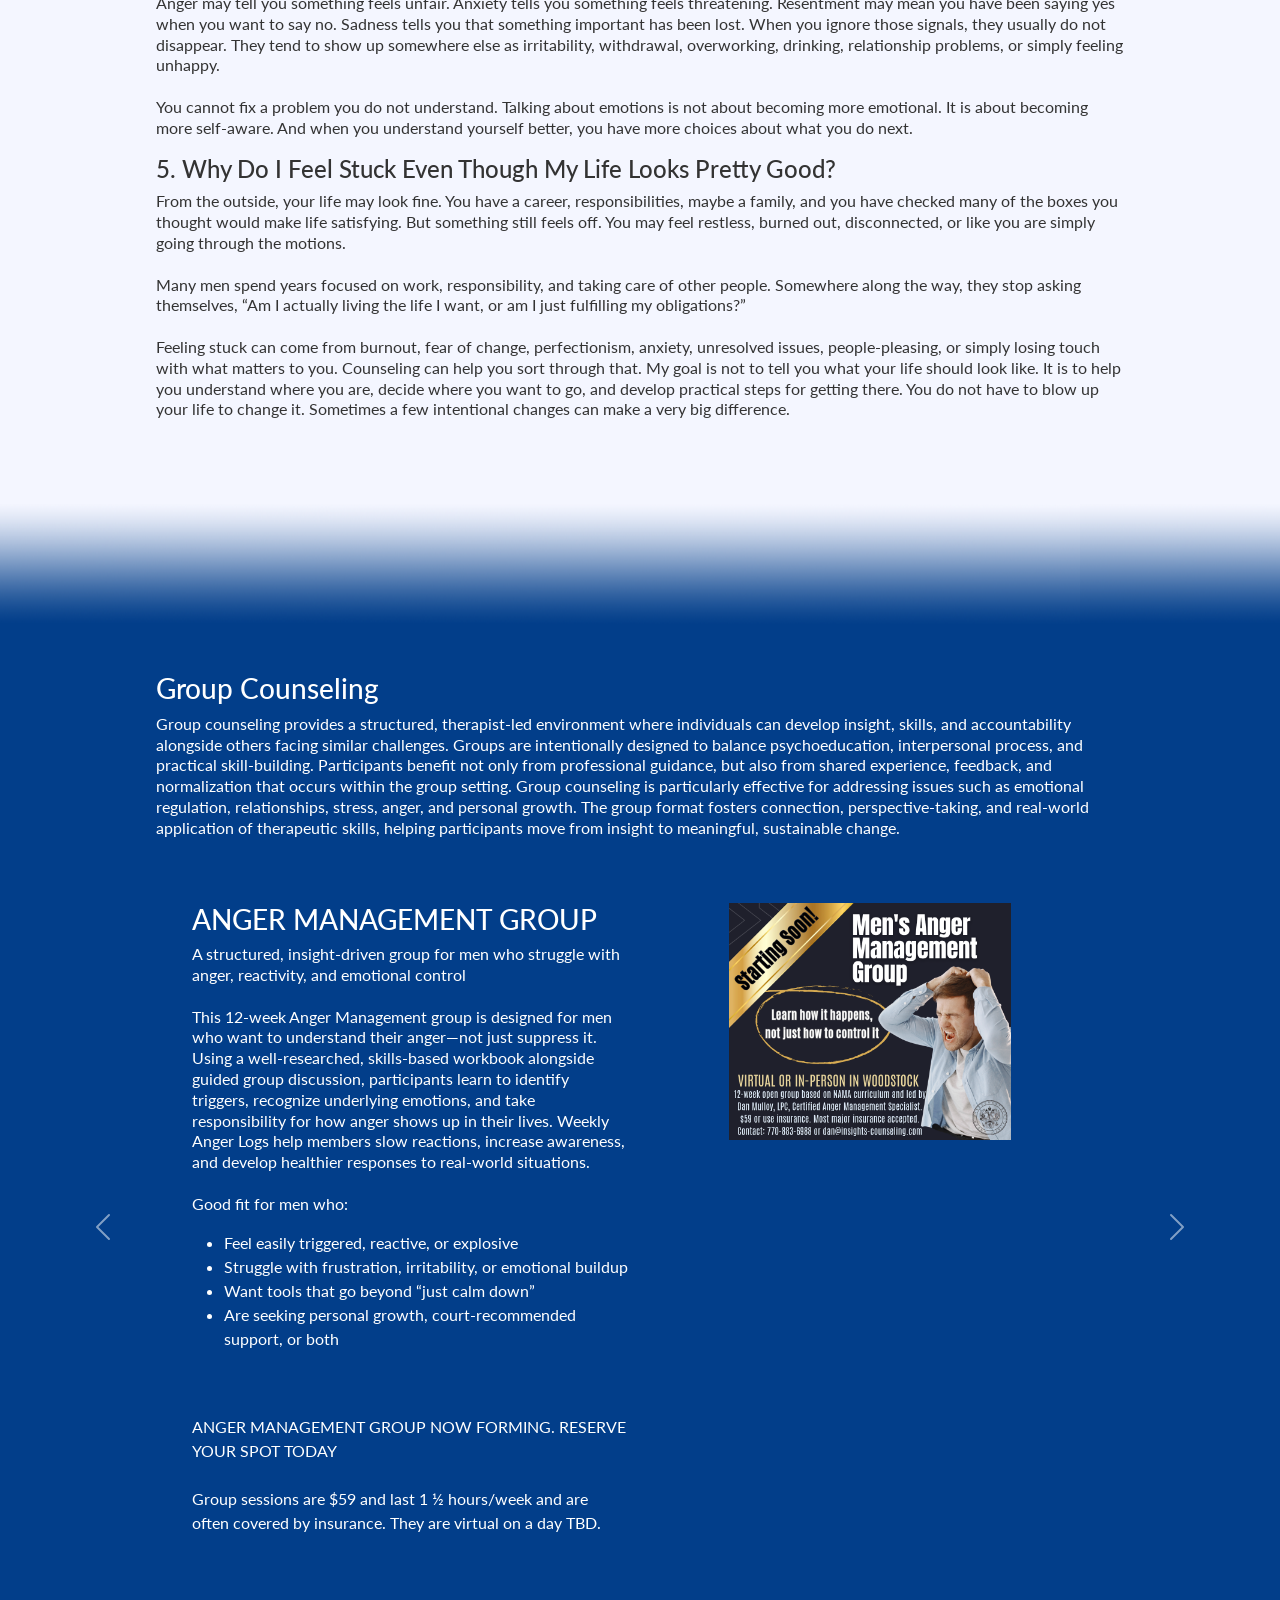
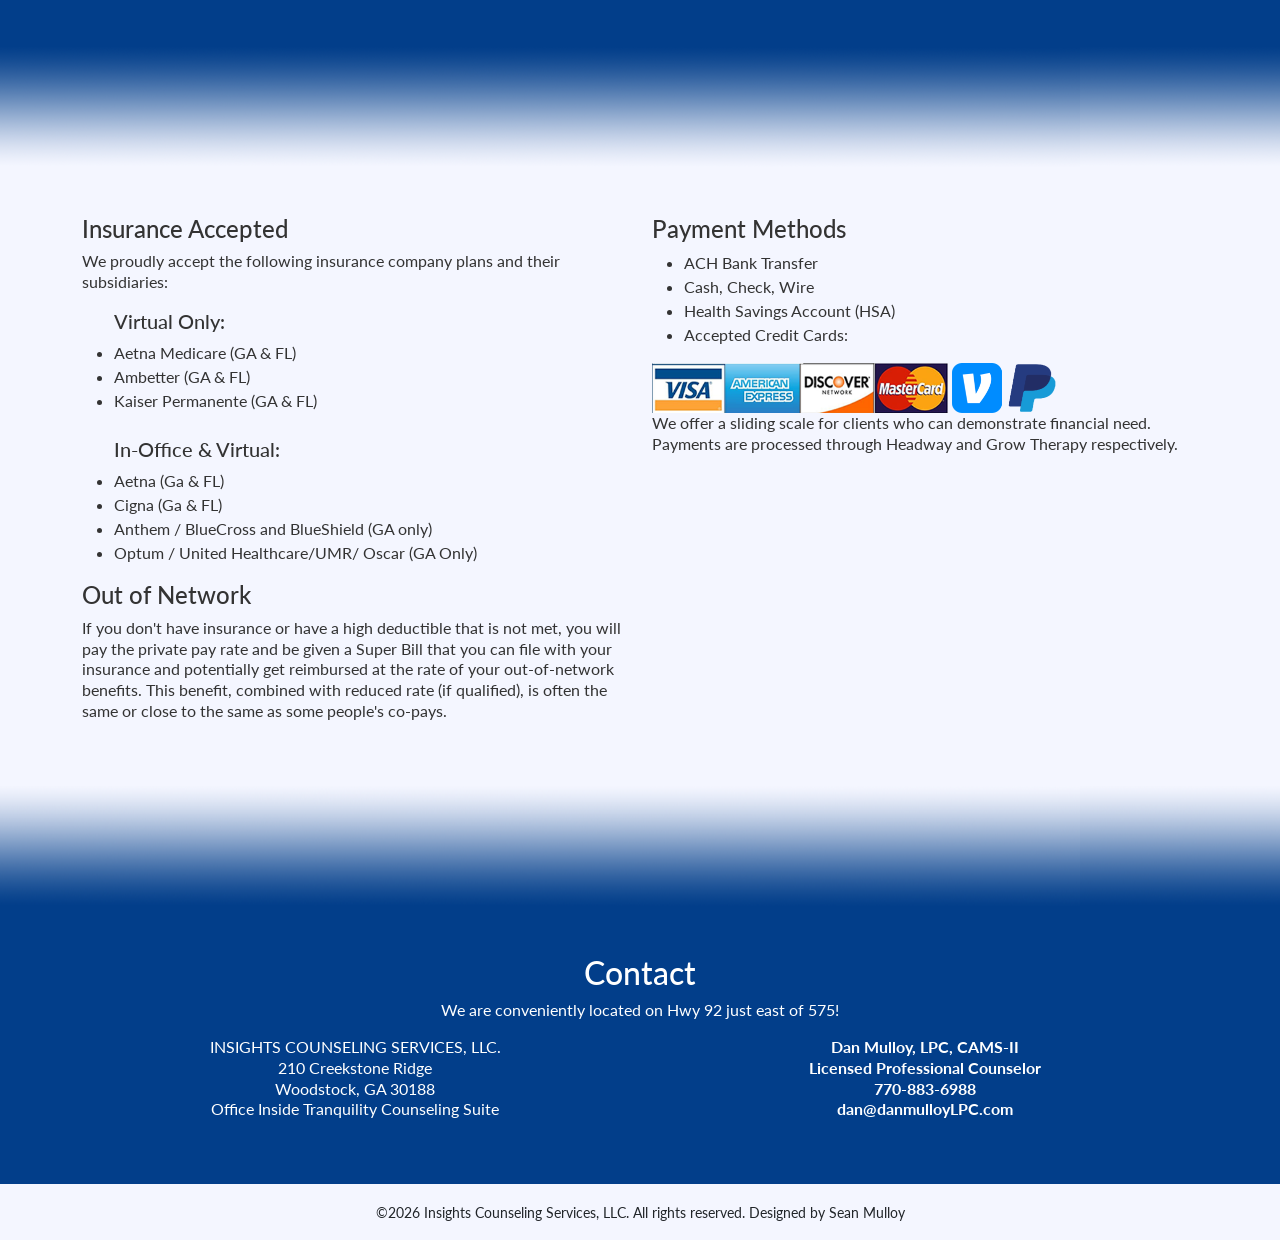
==== commit 6eabc3c7: "Finalize copy & mobile layout" ====
--- a/index.html
+++ b/index.html
@@ -104,11 +104,28 @@
                 </div>
                 <div class="row">
                     <div class="col-12 col-lg-6">
-                        <h3>Couples Counseling</h3>
+                        <h3>Couples Therapy</h3>
                         <p>
-                           Couples counseling begins with a comprehensive relationship assessment and collaborative treatment plan designed to identify patterns of conflict, communication breakdowns, and emotional disconnection. 
-                           Evidence-based tools such as <strong>Prepare/Enrich</strong> are used to assess relationship strengths, growth areas, and compatibility factors. Treatment is informed by <strong>Emotion Focused Couples Therapy (EFT) and Gottman Method principles</strong>, with a focus on improving communication, managing conflict, strengthening emotional connection, and increasing mutual understanding. 
-                           <br><br>Therapy is also increasingly guided by <strong>Imago Relationship Therapy (IRT)</strong>, which helps couples understand how early relational experiences influence adult partnership dynamics. Couples are supported in developing healthier interaction patterns, repairing trust, and building a more secure and intentional relationship.
+                            <strong>Trained in the Following Couples Therapy Approaches:</strong>
+
+                            <br><br>Emotionally Focused Couple Therapy (EFCT)
+                            <br><br>An attachment-based, experiential approach that uses emotion as the primary vehicle for change. EFCT helps couples identify and de-escalate negative interaction cycles, access the deeper emotions and attachment needs underlying those patterns, and create new interactions that foster emotional responsiveness, security, and connection.
+
+                            <br><br>Imago Relationship Therapy
+                            <br><br>A relational approach that helps couples better understand how past experiences can shape present relationship patterns. Imago emphasizes empathy, intentional dialogue, and deeper understanding to help partners move from conflict and disconnection toward greater connection and relational healing.
+
+                            <br><br>Gottman Method Couples Therapy — Level 1 Training
+                            <br><br>A research-based approach that helps couples strengthen friendship and intimacy, improve communication, manage conflict more effectively, and build greater understanding and shared meaning within the relationship.
+
+                            <br><br>PREPARE/ENRICH — Certified Facilitator
+                            <br><br>A research-informed relationship assessment and skill-building program that helps couples identify relationship strengths, growth areas, and important patterns in areas such as communication, conflict, finances, intimacy, expectations, and personality differences.
+                            <br><br>Woodsfellow Love Cycles/Fear Cycles Model
+                            <br><br>A couples therapy framework that helps partners identify the recurring cycles that contribute to distress and disconnection. By understanding each partner’s underlying fears, emotional reactions, and behavioral responses, couples can interrupt negative patterns and develop healthier cycles of connection and responsiveness.
+
+                            <br><br>My Approach to Couples Therapy
+                            <br><br>My approach to couples therapy is integrative and tailored to the needs of each relationship. I draw from attachment-based, experiential, skills-focused, and research-informed approaches to help couples understand the patterns that keep them stuck, strengthen emotional connection, improve communication, and manage conflict more effectively.
+                            <br><br>Depending on the couple, I may incorporate Emotionally Focused Couple Therapy to identify and transform negative interaction cycles by accessing the underlying emotions and attachment needs that drive them; Imago Relationship Therapy to deepen understanding, empathy, and intentional communication; Gottman Method strategies to strengthen friendship, intimacy, and conflict-management skills; PREPARE/ENRICH to identify relationship strengths and growth areas; and the Woodsfellow Love Cycles/Fear Cycles model to help couples recognize and change the recurring patterns that contribute to disconnection.
+                            <br><br>Rather than relying on a single method, I integrate these approaches to help couples create greater emotional safety, stronger connection, healthier communication, and lasting change.
                         </p>
                     </div>
                     <div class="col-12 col-lg-6">
@@ -149,7 +166,7 @@
             </div>
         </div> 
         -->
-        <div class="row">
+        <div class="row" style="margin: 0 auto 20px auto; width: 80%;">
             <div class="col">
                 <div class="row text-center" style="margin-top: 20px; margin-bottom: 20px; text-align: center;">
                     <h2>INTRODUCING</h2>
@@ -162,150 +179,41 @@
                 <!-- Reformat (Paragraphy)-->
 
                 <div class="row text-left">
-                    <h2>What Is Man-To-Man Counseling?</h2>
-                    <p>
-                    <br>Man-To-Man Counseling is a therapy practice focused primarily on helping men navigate the real-life challenges that can leave them feeling stressed-out, stuck, overwhelmed, disconnected, or unsure of what to do next.
-                    <br>I work with men dealing with anxiety, depression, anger, relationship problems, stress, life transitions, low self-esteem, perfectionism, emotional disconnection, and questions about identity, purpose, and direction.
-                    <br>My approach is practical, straightforward, and collaborative. I combine Person-Centered Therapy, Cognitive Behavioral Therapy, and principles from Solution-Focused Brief Therapy to help clients better understand themselves, identify the patterns that are getting in the way, and make meaningful changes.
-                    <br>The goal is not simply to talk about problems. It is to understand what is happening, determine what needs to change, and build a realistic path forward.
-                    <br>Man-To-Man Counseling is designed to be a place where men can talk honestly, without judgment or pressure to be someone they are not.
-                    <br>The focus is simple: better self-understanding, stronger relationships, clearer direction, and real-life change.
-                    </p>
-                    <h2>Common Questions From Men</h2>
-                    <h3>1. How Can Counseling Help Me Become a Better Husband, Partner, or Father?</h3>
-                    <p>
-                    <br>Many men come into counseling because something is not working in their relationships.
-                    <br>Maybe your wife or partner says you are emotionally unavailable. Maybe you are arguing more, growing distant, or losing patience with your kids. Or maybe nothing is terribly wrong, but you know you are not as connected to your family as you want to be.
-                    <br>You may think:
-                    <br>“I’m working hard. I’m providing for my family. I’m doing everything I’m supposed to do. Why isn’t that enough?”
-                    <br>Providing matters. Being dependable matters. Working hard matters.
-                    <br>Those are important ways many men show love.
-                    <br>But the people closest to you need something else too.
-                    <br>They need to know you.
-                    <br>Sometimes men become so focused on taking care of their families that they slowly become disconnected from them.
-                    <br>You go to work. Pay the bills. Handle problems. Take care of the house. Get everyone where they need to go.
-                    <br>You are doing a lot.
-                    <br>But eventually the relationship can start to feel more like managing a household than sharing a life.
-                    <br>Counseling gives you a chance to step back and look at how you show up in your relationships.
-                    <br>What happens when your partner is upset with you?
-                    <br>Do you become defensive? Get angry? Shut down? Try to fix the problem when she really wants you to listen?
-                    <br>Do you avoid difficult conversations?
-                    <br>When you are stressed, who gets the best version of you? Your family, or has your patience already been used up everywhere else?
-                    <br>These questions are not about guilt. They are about awareness.
-                    <br>Once you recognize your patterns, you can begin changing the ones that are not working.
-                    <br>You can learn to listen without immediately defending yourself. Stay engaged instead of shutting down. Recognize frustration before you lose your temper. Communicate what you actually need. Repair the relationship after an argument.
-                    <br>Being a better husband, partner, or father does not mean becoming perfect.
-                    <br>You are still going to have bad days and say the wrong thing sometimes.
-                    <br>What matters is what you do next.
-                    <br>Can you take responsibility? Can you reconnect after conflict? Can you tell the people you love what they mean to you? Can you let them know what is happening inside you instead of expecting them to guess?
-                    <br>The people you love do not need you to be perfect.
-                    <br>They need you to be present.
-                    <br>Counseling can help you become more self-aware, more intentional, and better equipped to handle the difficult moments every relationship experiences.
-                    <br>Because being a good husband, partner, or father is not only about what you provide.
-                    <br>It is also about the relationship you build.
-                    </p>
-                    <h3>2. Why Do I Get So Angry or Irritated Over Small Things?</h3>
-                    <p>
-                    <br>Maybe you lose patience with your kids, snap at your wife or partner, get unusually frustrated in traffic, or find yourself irritated with people around you.
-                    <br>Sometimes you know you overreacted. You can see it afterward. But in the moment, the reaction feels completely justified.
-                    <br>Then you calm down and wonder, “Why did I get so worked up about that?”
-                    <br>One thing I have learned from working with men is that anger is often the emotion we notice, but it is not always where the problem started.
-                    <br>There may be something underneath it.
-                    <br>Stress. Anxiety. Hurt. Exhaustion. Fear. Rejection. Feeling criticized, disrespected, overwhelmed, or unappreciated.
-                    <br>A lot of men were never taught how to recognize those emotions. We learned how to solve problems, push through difficulty, and handle responsibility.
-                    <br>Those are useful skills, but they do not always work well with emotions.
-                    <br>When you do not understand what you are feeling, everything can start coming out as frustration.
-                    <br>I often think of anger as a warning light on a dashboard. The light tells you something needs attention, but it does not necessarily tell you exactly what is wrong.
-                    <br>The goal is not simply to turn off the warning light. It is to understand why it came on.
-                    <br>That matters because the people closest to you may only experience the anger. They may not see the stress, hurt, fear, or pressure underneath it.
-                    <br>Over time, your partner may become cautious about what she says. Your kids may learn to stay away when Dad is irritated. You may find yourself regretting things you said or did.
-                    <br>So instead of only asking, “How do I control my anger?” I encourage men to ask:
-                    <br>“What is my anger trying to tell me?”
-                    <br>In counseling, we slow things down. What consistently sets you off? What thoughts run through your mind? What are you feeling besides anger? What is actually bothering you?
-                    <br>Once you understand that, you have more choices.
-                    <br>The goal is not to eliminate anger. Anger is normal and sometimes appropriate.
-                    <br>The goal is to understand it well enough that you stay in control of what happens next.
-                    </p>
-                    <h3>3. Why Do I Shut Down Emotionally or Pull Away in My Relationship?</h3>
-                    <p>
-                    <br>Your wife or partner may say things like, “I don't feel emotionally connected to you,”, “I don’t know what you’re feeling,” or “I feel like I can’t reach you.”
-                    <br>From your perspective, you may not be trying to pull away.
-                    <br>Maybe you do not know what to say. Maybe every conversation seems to become an argument. Maybe you have learned that whatever you say somehow makes things worse.
-                    <br>So eventually, you stop saying anything.
-                    <br>You get quiet. Change the subject. Look at your phone. Go to another room. Tell yourself you just need some space.
-                    <br>You may experience that as trying to keep things from getting worse.
-                    <br>Your partner may experience it as rejection.
-                    <br>That is how two people who care about each other can get caught in a painful cycle.
-                    <br>One person tries harder to talk about the relationship. The other becomes overwhelmed and pulls away. The more one pursues, the more the other withdraws.
-                    <br>For many men, shutting down is not about not caring. Sometimes it is exactly the opposite.
-                    <br>You may care so much about the relationship that conflict feels overwhelming. You do not want to say the wrong thing, disappoint your partner, feel criticized, or make the argument worse.
-                    <br>Withdrawal feels safer.
-                    <br>The problem is that what feels safe to you may feel very unsafe to your partner.
-                    <br>One of the most important things I help men understand is that you do not have to choose between arguing and shutting down.
-                    <br>There is another option.
-                    <br>You can learn to stay engaged in difficult conversations without feeling like you have to solve everything, defend yourself, or come up with the perfect answer.
-                    <br>That starts with understanding what is happening inside you.
-                    <br>Are you hurt? Anxious? Embarrassed? Feeling criticized or inadequate? Afraid of losing the relationship?
-                    <br>If you do not understand what you are feeling, it is very difficult to explain it to someone else.
-                    <br>Counseling can help you recognize what is happening earlier and communicate it more clearly.
-                    <br>Sometimes progress sounds as simple as:
-                    <br>“I’m getting overwhelmed right now, but I don’t want to avoid this. Give me 20 minutes to clear my head and then let’s come back to it.”
-                    <br>That is very different from walking away and never returning to the conversation.
-                    <br>You do not have to become more emotional or change your personality.
-                    <br>You just need to learn how to stay connected when conversations become difficult.
-                    <br>Sometimes emotional connection does not require having all the right words.
-                    <br>Sometimes it simply means staying in the room.
-                    </p>
-                    <h3>4. Why Is It So Hard for Men to Talk About Their Feelings, and Does It Actually Help?</h3>
-                    <p>
-                    <br>A lot of men come into my office with very little interest in talking about their feelings.
-                    <br>I get it.
-                    <br>If you have a problem, you probably want to solve it. If something is broken, you want to fix it. So being told to “get in touch with your feelings” may sound vague or pointless.
-                    <br>Here is how I think about it:
-                    <br>Your emotions are information.
-                    <br>They tell you something about what matters to you, what you need, what you are afraid of, and what may not be working in your life.
-                    <br>Anger may tell you that something feels unfair or a boundary has been crossed.
-                    <br>Anxiety may tell you that you are afraid of what might happen.
-                    <br>Resentment may tell you that you have been saying yes when you wanted to say no.
-                    <br>Sadness may tell you that you have lost something important.
-                    <br>Feeling numb may tell you that you have become disconnected from something that matters.
-                    <br>The emotion is not always the problem. Sometimes it is information about the problem.
-                    <br>And when you ignore that information, it usually does not disappear. It may come out as irritability, withdrawal, overworking, drinking, relationship problems, or simply a vague sense that you are unhappy.
-                    <br>You cannot fix a problem you do not understand.
-                    <br>Sometimes men spend years trying to solve the wrong problem.
-                    <br>You may think you need a new job when you are really missing purpose.
-                    <br>You may think you are angry when you are actually hurt.
-                    <br>You may think you are lazy when you are exhausted.
-                    <br>You may think your marriage is the problem when you have become disconnected from yourself.
-                    <br>Understanding your emotions helps you understand yourself.
-                    <br>That is the real point of talking about feelings.
-                    <br>The goal is not to analyze every emotion or turn you into someone you are not. It is to notice patterns.
-                    <br>What frustrates you? What makes you anxious? What causes you to shut down? What do you resent? What makes you feel alive? What are you avoiding?
-                    <br>Those questions provide useful information.
-                    <br>Understanding your emotions is not about becoming more emotional.
-                    <br>It is about becoming more self-aware.
-                    <br>And self-awareness gives you choices.
-                    <br>You do not need to become a different kind of man.
-                    <br>You just need to understand the man you already are.
-                    </p>
-                    <h3>5. Why Do I Feel Stuck in Life Even Though I Have a Good Job, Family, or Successful Career?</h3>
-                    <p>
-                    <br>This is one of the most common questions I hear from men.
-                    <br>From the outside, your life may look pretty good. You have a career. You provide for your family. You’ve checked many of the boxes you were told would lead to a satisfying life.
-                    <br>But something still feels off.
-                    <br>You may feel restless, disconnected, unmotivated, or like you’re simply going through the motions. Sometimes that leads to another question:
-                    <br>“What’s wrong with me? I should be grateful.”
-                    <br>The truth is, nothing may be wrong with you at all.
-                    <br>Many men spend years focused on responsibility. They work hard, take care of others, solve problems, and keep moving forward. Somewhere along the way, they stop asking themselves an important question:
-                    <br>“Am I actually living the life I want, or am I simply fulfilling my obligations?”
-                    <br>Those are not the same thing.
-                    <br>Feeling stuck often develops slowly. You become so busy meeting expectations that you lose touch with your own goals, interests, and identity. Life begins to feel more like a list of responsibilities than something you genuinely enjoy.
-                    <br>For some men, that shows up as burnout or frustration. Others withdraw, become irritable, lose motivation, or simply feel numb.
-                    <br>Often, feeling stuck is less about your circumstances and more about feeling disconnected from who you are and what matters most to you.
-                    <br>Counseling can help you figure out what is keeping you stuck. It may be fear of change, perfectionism, anxiety, unresolved pain, people-pleasing, burnout, or years of putting everyone else’s needs ahead of your own.
-                    <br>My goal is not to tell you how to live your life. It is to help you gain clarity, reconnect with what matters to you, and develop practical steps toward moving forward.
-                    <br>I believe counseling should lead to real change, not just interesting conversations.
-                    <br>You do not have to blow up your life to improve it. Sometimes meaningful change starts with a few intentional decisions that move you closer to the man you want to become.
+                    <h3>What Is Man-To-Man Counseling?</h3>
+                   
+                    <p>
+                        Man-To-Man Counseling is focused primarily on helping men deal with the real-life problems that can leave them feeling stressed, stuck, overwhelmed, disconnected, unhappy, or unsure of what to do next. I work with men struggling with anxiety, depression, anger, ADHD, relationship problems, stress, major life changes, low self-esteem, perfectionism, and questions about purpose or direction.
+                        <br><br>My style is practical, straightforward, and collaborative. I use a combination of Person-Centered Therapy, Cognitive Behavioral Therapy, and Solution-Focused approaches to help men understand what is happening and what patterns are getting in the way. Men can then make the changes that actually improve their lives. The goal is to understand what is going on, figure out what needs to change, and develop a realistic path forward.
+                        <br><br>Common Questions From Men
+                    </p>
+                    <h4>1. How Can Counseling Help Me Become a Better Husband, Partner, or Father?</h4>
+                    <p>
+                        A lot of men come to counseling because something is not working in their relationships. Maybe your wife or partner says you are emotionally unavailable. Maybe you are arguing more, growing apart, or losing patience with your kids. You may be thinking you work hard, provide for your family and do everything you are supposed to do but it's still not enough. And those things do matter, but the people closest to you also need to feel connected to you. Sometimes men get so focused on providing, solving problems, and taking care of responsibilities that family life starts to feel more like managing a household than sharing a life.
+                        <br><br>Counseling can help you recognize the patterns that create distance, such as becoming defensive, shutting down, losing your temper, avoiding difficult conversations, or trying to fix something when your partner really wants you to listen. The goal is not to become a perfect husband or father. It is to become more aware of how you show up, communicate more clearly, and get better at repairing things when they go wrong. The people you love do not need perfection. They need your presence.
+                    </p>
+                    <h4>2. Why Do I Get So Angry or Irritated Over Small Things?</h4>
+                    <p>
+                        You may snap at your partner, lose patience with your kids, or get unusually irritated by things that normally should not bother you that much. Then later you wonder why you got so upset about it.
+                        <br><br>One thing I have learned from working with men is that anger is often the emotion we notice first, but it is not always where the problem started. Underneath it may be stress, anxiety, hurt, exhaustion, rejection, fear, or feeling criticized or unappreciated.  There are a host of reasons that need to be addressed that could go back as far as childhood.
+                        <br><br>I think of anger like a warning light on a dashboard. The light tells you something needs attention, but it does not necessarily tell you what the problem is. Counseling helps you slow things down and figure out what is actually triggering the reaction. The goal is not to eliminate anger. Anger is normal. The goal is to understand it well enough that you remain in control of what happens next.
+                    </p>
+                    <h4>3. Why Do I Shut Down or Pull Away During Conflict?</h4>
+                        <p>
+                        Your partner may say she never knows what you're feeling, doesn't feel connected, or feels like you “check-out" sometimes. From your perspective, you may simply be trying to keep things from getting worse. Maybe you do not know what to say. Maybe every conversation seems to turn into an argument. Eventually, staying quiet or walking away feels safer.
+                        <br><br>The problem is that what feels safe to you may feel like rejection to your partner. This often creates a cycle where one person pushes harder to talk while the other becomes overwhelmed and pulls further away.
+                        <br><br>You do not have to choose between fighting and shutting down. Counseling can help you understand what happens inside you during conflict and learn how to stay engaged without feeling like you have to defend yourself, fix everything, or come up with the perfect response. Sometimes progress is simply being able to say, “I’m getting overwhelmed. Give me 20 minutes, and then let’s come back to this.” You do not need to change your personality. You just need a better way to stay connected when things get difficult.
+                    </p>
+                    <h4>4. Why Is It So Hard for Men to Talk About Feelings?</h4>
+                    <p>
+                        <br><br>A lot of men have very little interest in “talking about feelings.” I understand that. If you have a problem, you probably want to solve it. The reason emotions matter is that they give you information.
+                        <br><br>Anger may tell you something feels unfair. Anxiety tells you something feels threatening. Resentment may mean you have been saying yes when you want to say no. Sadness tells you that something important has been lost. When you ignore those signals, they usually do not disappear. They tend to show up somewhere else as irritability, withdrawal, overworking, drinking, relationship problems, or simply feeling unhappy.
+                        <br><br>You cannot fix a problem you do not understand. Talking about emotions is not about becoming more emotional. It is about becoming more self-aware. And when you understand yourself better, you have more choices about what you do next.
+                    </p>
+                    <h4>5. Why Do I Feel Stuck Even Though My Life Looks Pretty Good?</h4>
+                    <p>
+                        From the outside, your life may look fine. You have a career, responsibilities, maybe a family, and you have checked many of the boxes you thought would make life satisfying. But something still feels off. You may feel restless, burned out, disconnected, or like you are simply going through the motions.
+                        <br><br>Many men spend years focused on work, responsibility, and taking care of other people. Somewhere along the way, they stop asking themselves, “Am I actually living the life I want, or am I just fulfilling my obligations?”
+                        <br><br>Feeling stuck can come from burnout, fear of change, perfectionism, anxiety, unresolved issues, people-pleasing, or simply losing touch with what matters to you. Counseling can help you sort through that. My goal is not to tell you what your life should look like. It is to help you understand where you are, decide where you want to go, and develop practical steps for getting there. You do not have to blow up your life to change it. Sometimes a few intentional changes can make a very big difference.
                     </p>
                 </div>
             </div>
@@ -367,21 +275,21 @@
                     <div class="carousel-item" data-bs-interval="10000">
                         <div class="row p-5 text-white">
                             <div class="col-12 col-lg-6">
-                                <h3>MEN NAVIGATING RELATIONSHIPS</h3>
-                                <p>Understanding Yourself in Connection with Others
-                                    <br><br>A process-oriented group for men who want stronger, healthier relationships.
-                                    <br><br>Relationships are where many of life’s deepest challenges—and greatest opportunities for growth—show up. This group helps men better understand how they relate to partners, family members, friends, and colleagues. Through guided discussion, insight-building, and supportive feedback from other men, participants learn to recognize the patterns that shape their relationships and develop healthier ways of communicating, setting boundaries, and responding to conflict.
-                                    <br><br>Rather than offering quick tips or surface-level advice, this group focuses on understanding the deeper dynamics that influence connection: emotional awareness, attachment patterns, communication habits, and unmet needs. The goal is to help men become more confident, intentional, and effective in the relationships that matter most.
-                                    <br><br>Good fit for men who:
+                                <h3>MAN-TO-MAN COUNSELING GROUP</h3>
+                                <p>Real Men. Real Issues. Real Change.
+                                    <br>The Man-To-Man Counseling Group is for men who feel stuck, stressed, disconnected, dissatisfied, or simply know something in their life needs to change.
+                                    <br>It provides a confidential place to talk honestly with other men dealing with many of the same real-life challenges, including work and life stress, depression, anger, relationship problems, loneliness, and major life transitions.
+                                    <br>This is not a group focused on sitting around talking about problems. The goal is to understand what is getting in your way, identify what needs to change, and develop practical ways to move forward.
+                                    <br>The group may be a good fit if you:
                                     <ul>
-                                        <li>Struggle with communication or recurring conflict in relationships</li>
-                                        <li>Want to better understand their emotional reactions and triggers</li>
-                                        <li>Feel disconnected from partners, friends, or family</li>
-                                        <li>Want to develop stronger, more authentic connections with others</li>
+                                        <li>Feel stuck or unsure about what comes next</li>
+                                        <li>Struggle with stress, anger, depression, or relationships</li>
+                                        <li>Feel isolated or have difficulty talking honestly with others</li>
+                                        <li>Are going through divorce, career changes, fatherhood, dating, or another major transition</li>
+                                        <li>Want more confidence, direction, connection, and satisfaction in your life</li>
                                     </ul>
-                                    <br><br>MEN NAVIGATING RELATIONSHIP GROUPS NOW FORMING. RESERVE YOUR SPOT TODAY
-                                    <br><br>Group sessions are $59 and last 1½ hours/week and are often covered by insurance.
-                                    <br><br>These groups will be virtual and group date is TBD.</p>
+                                    <br>REAL MEN GETTING REAL HELP AND HELPING EACH OTHER.
+                                    <br><br>You don’t have to figure everything out by yourself. This group combines professional counseling, practical tools, honest conversation, and the support of other men who are working on their lives too.</p>
                             </div>
                             <div class="col-8 col-lg-4 mx-auto">
                                 <img src="assets/group_ads/mantomancg.png" alt="MTM transition" class="img-fluid d-block mx-auto" style="width: 100%;">
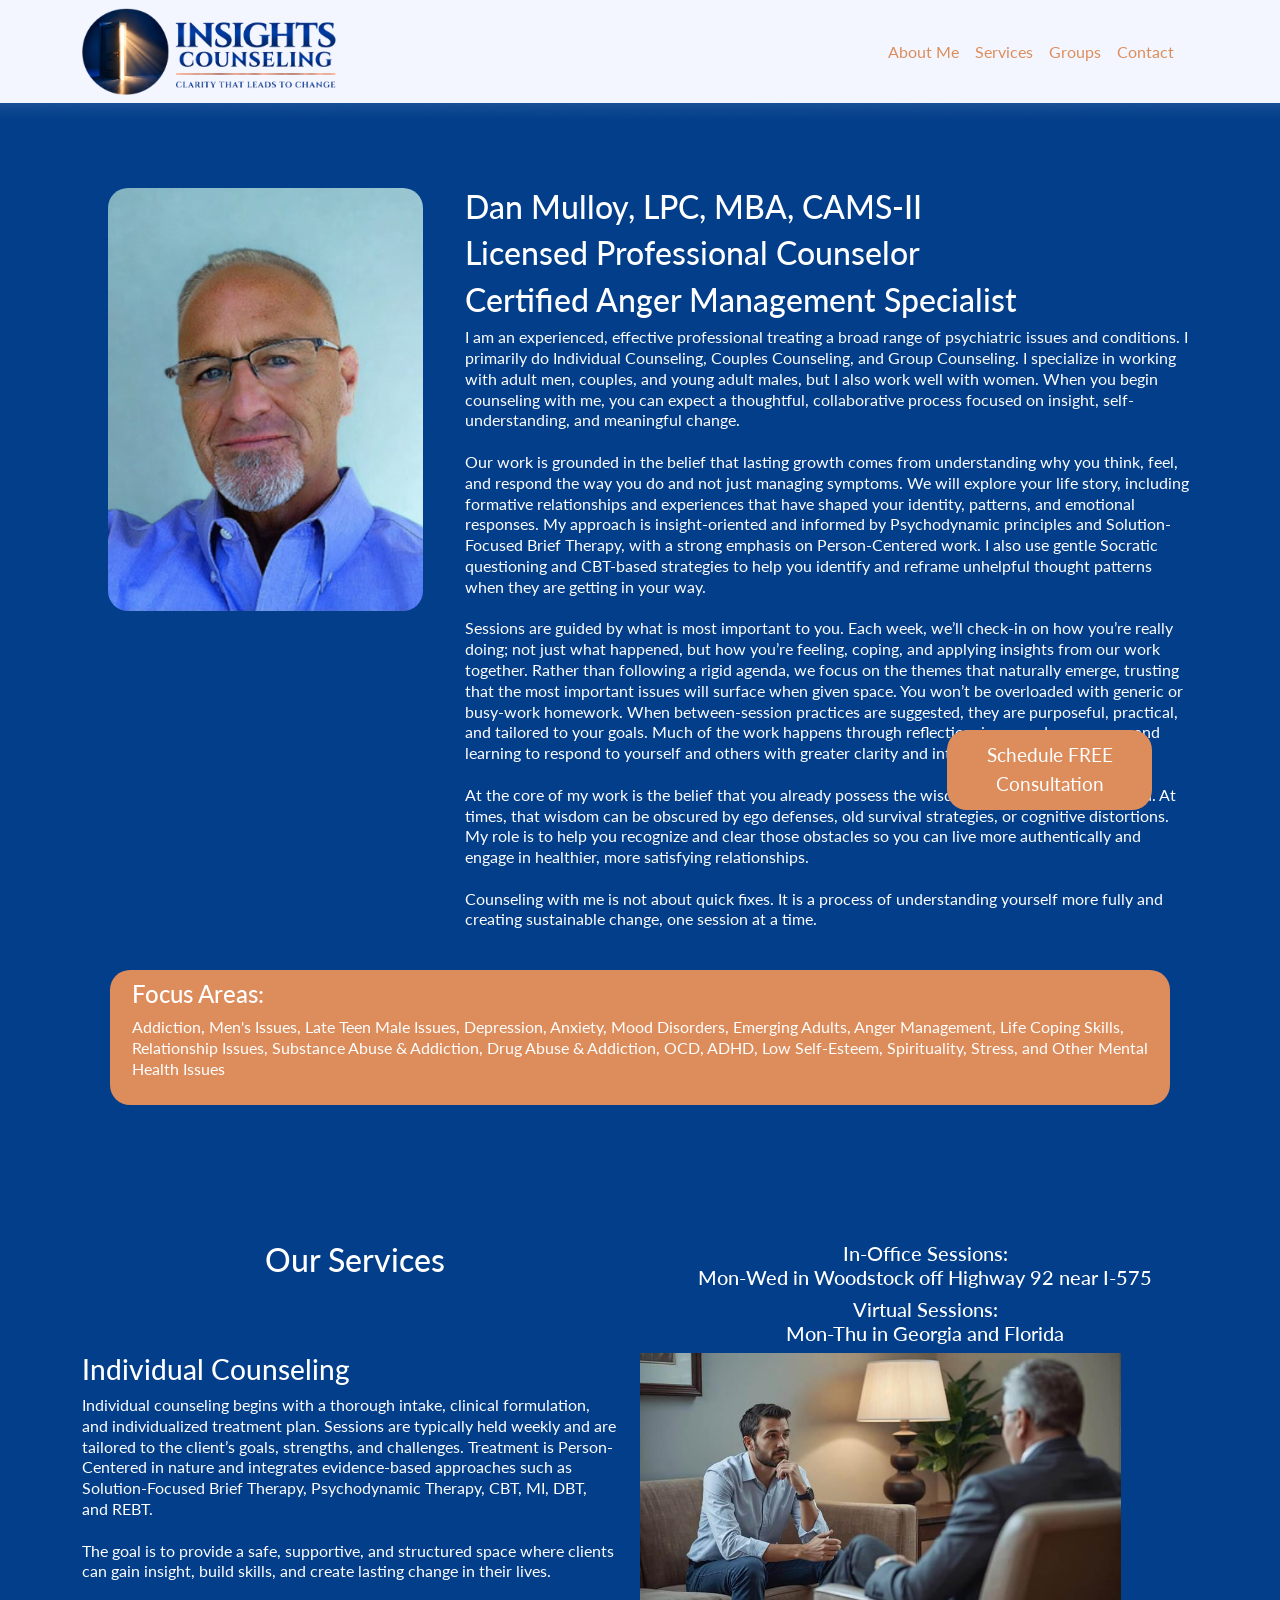
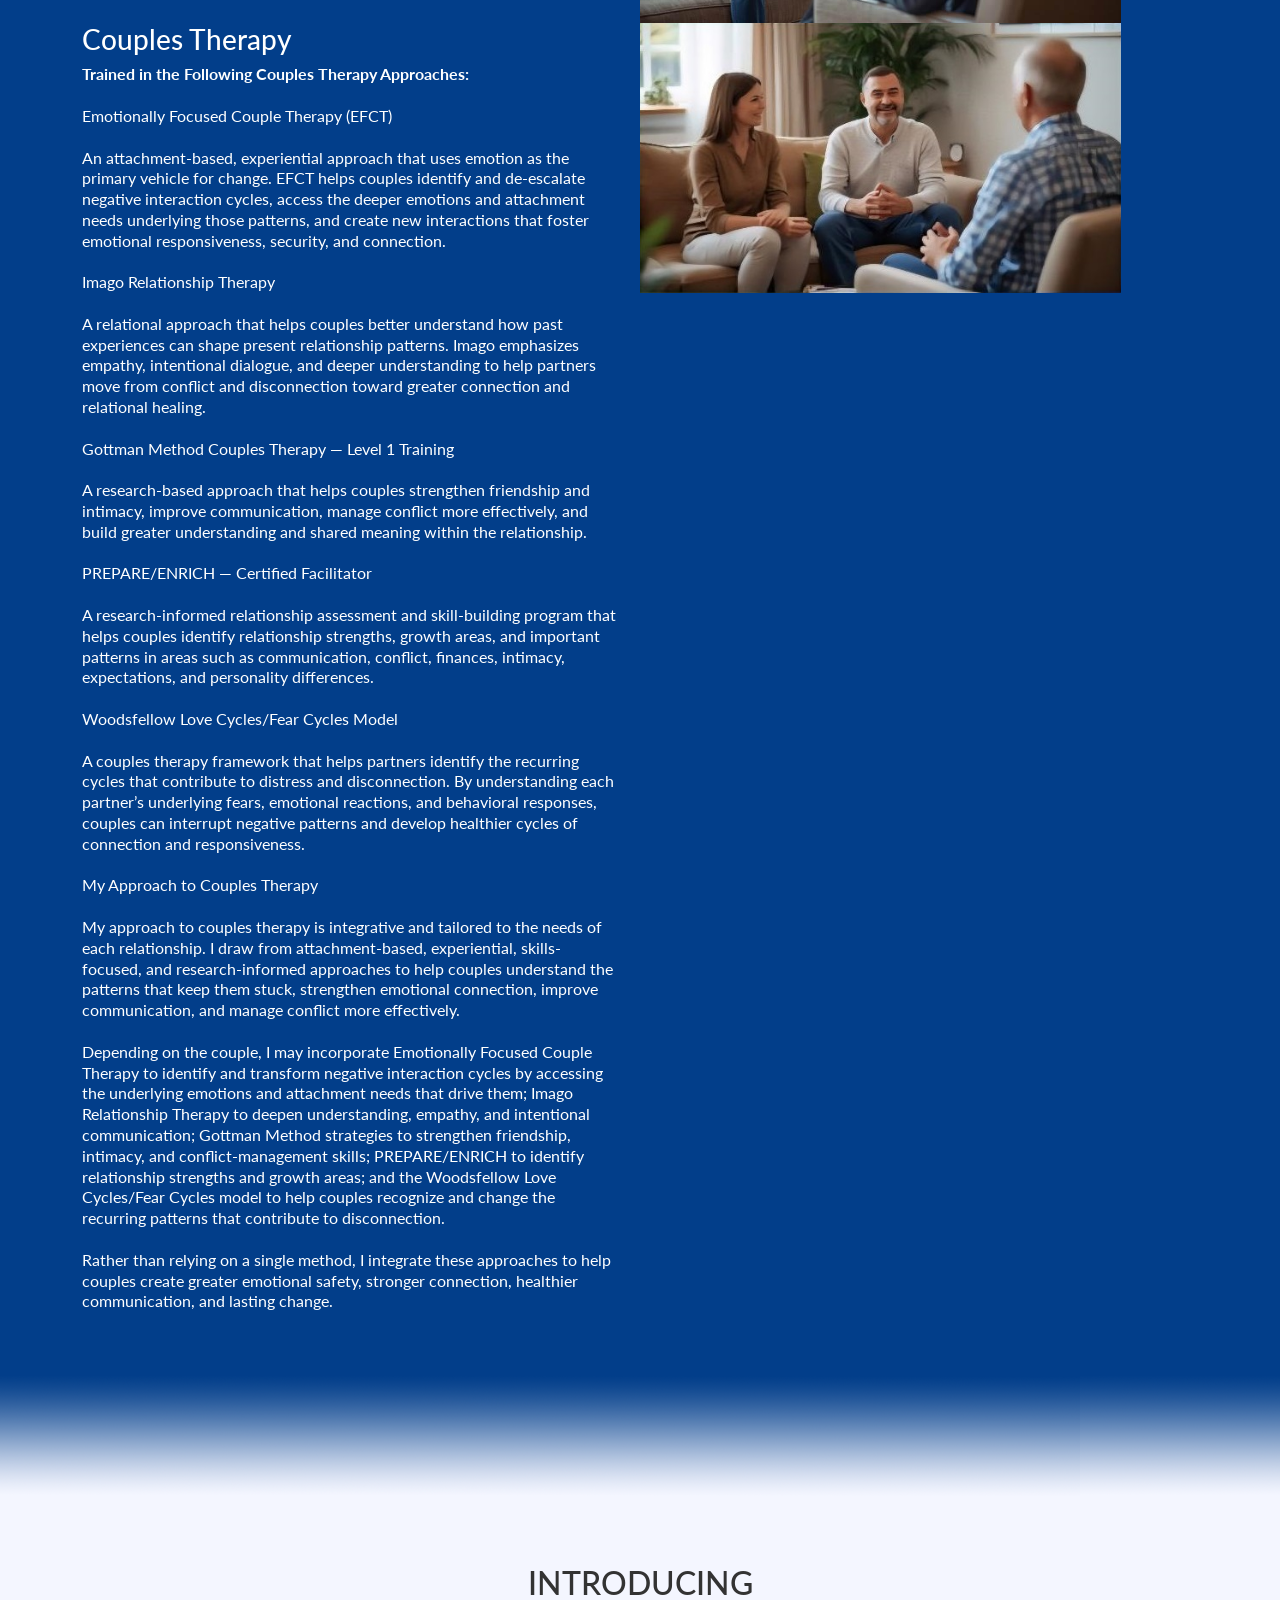
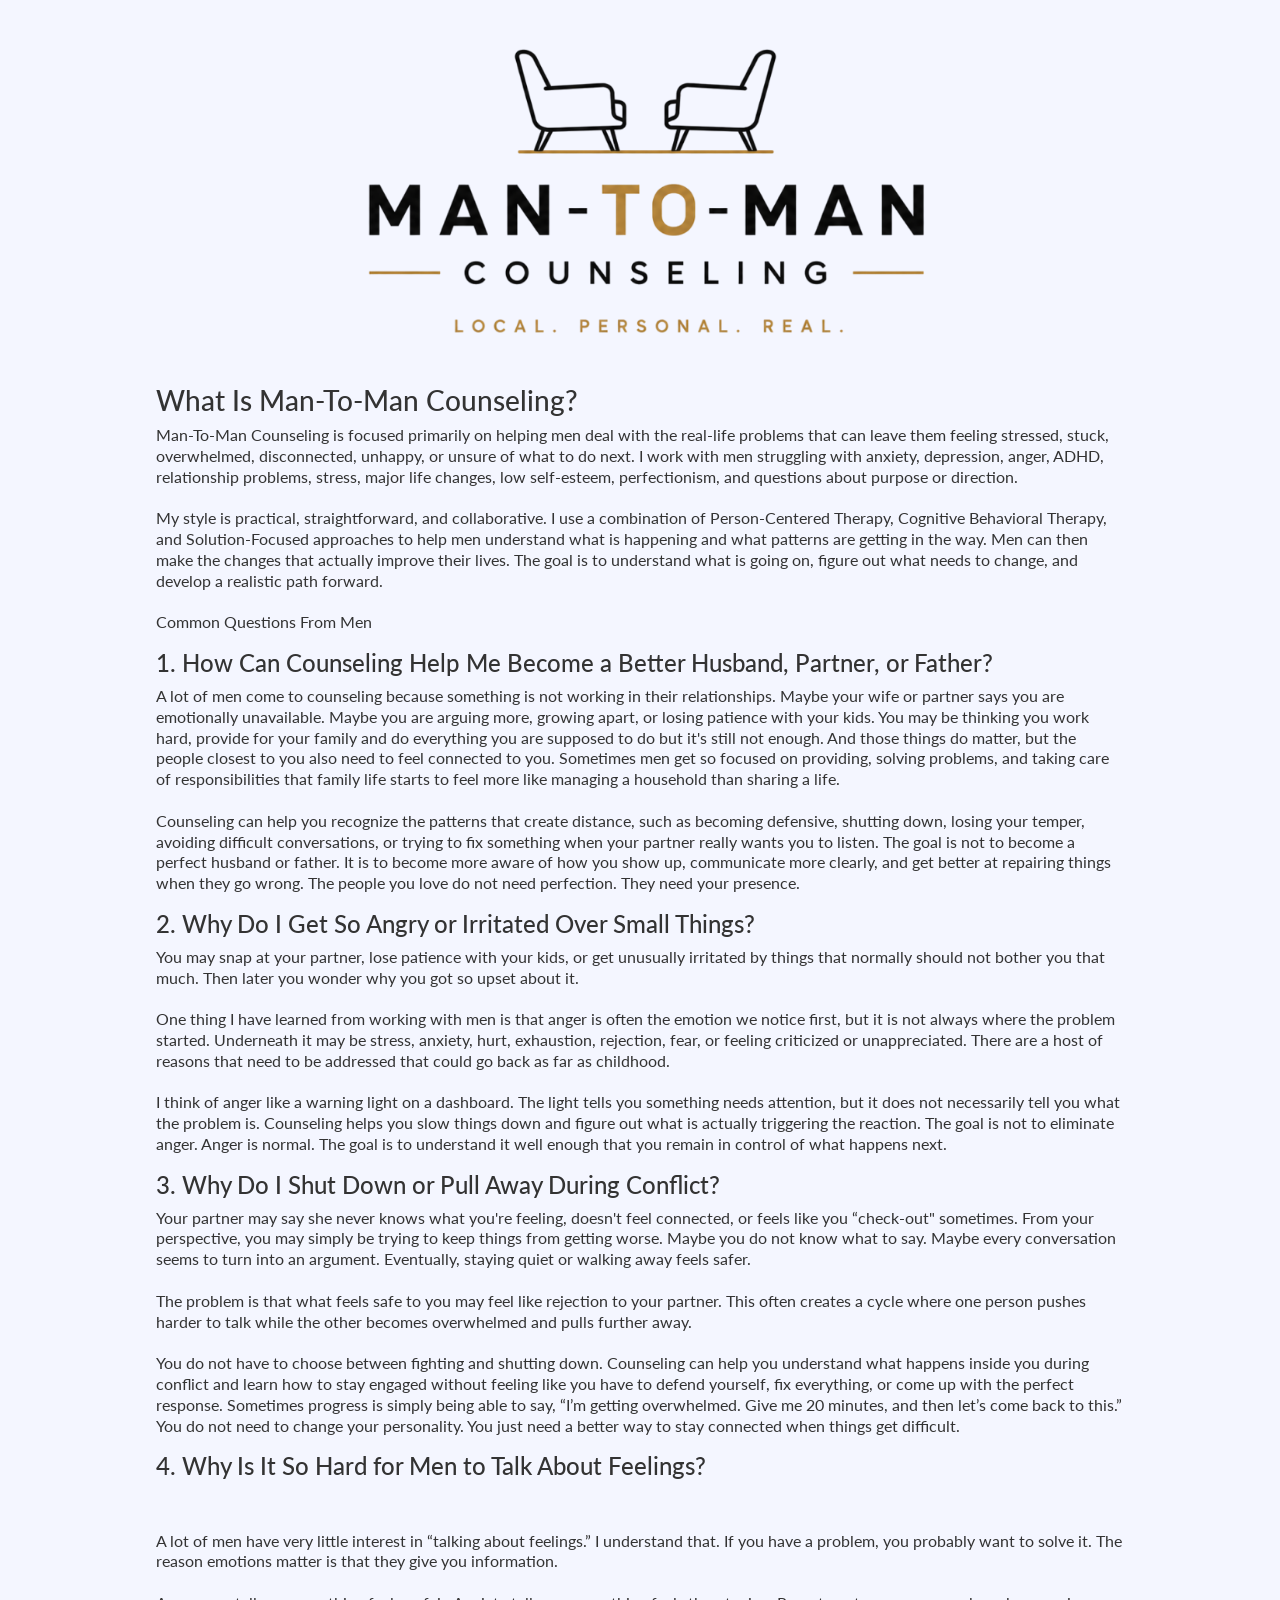
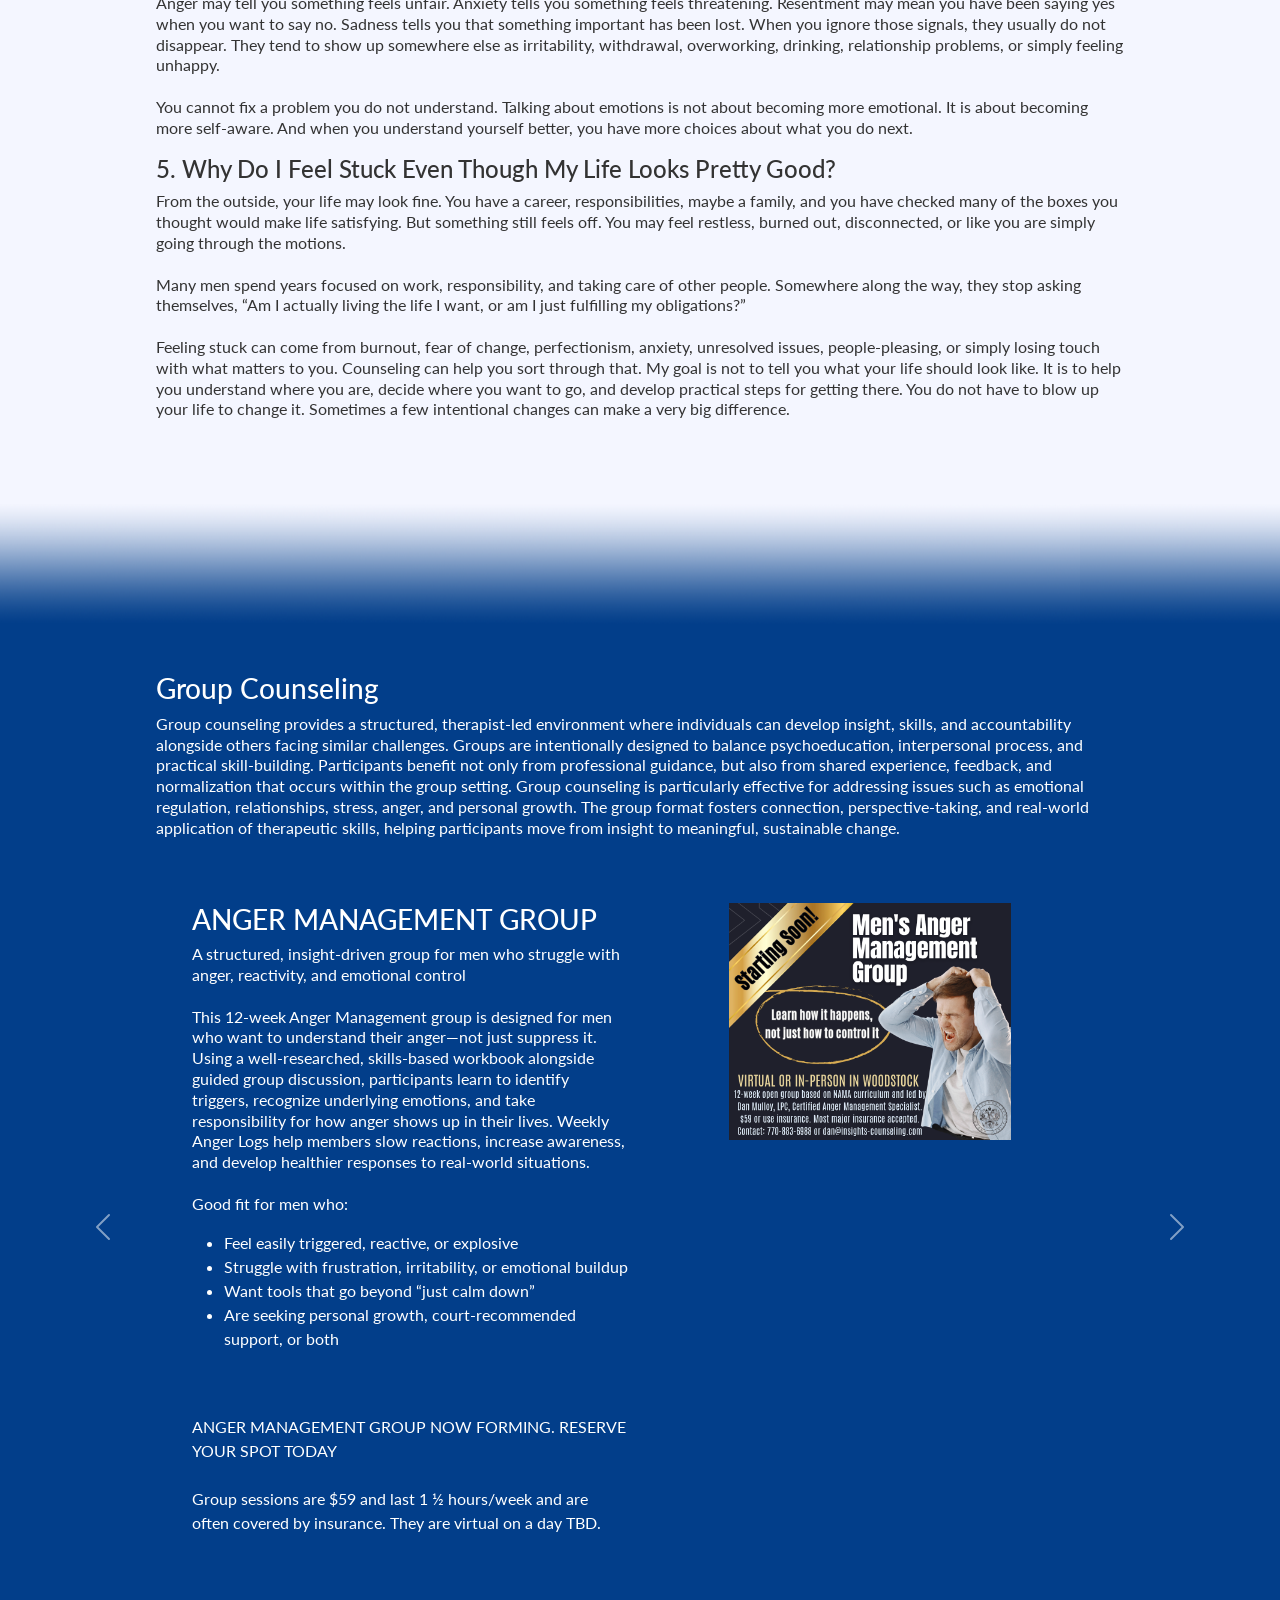
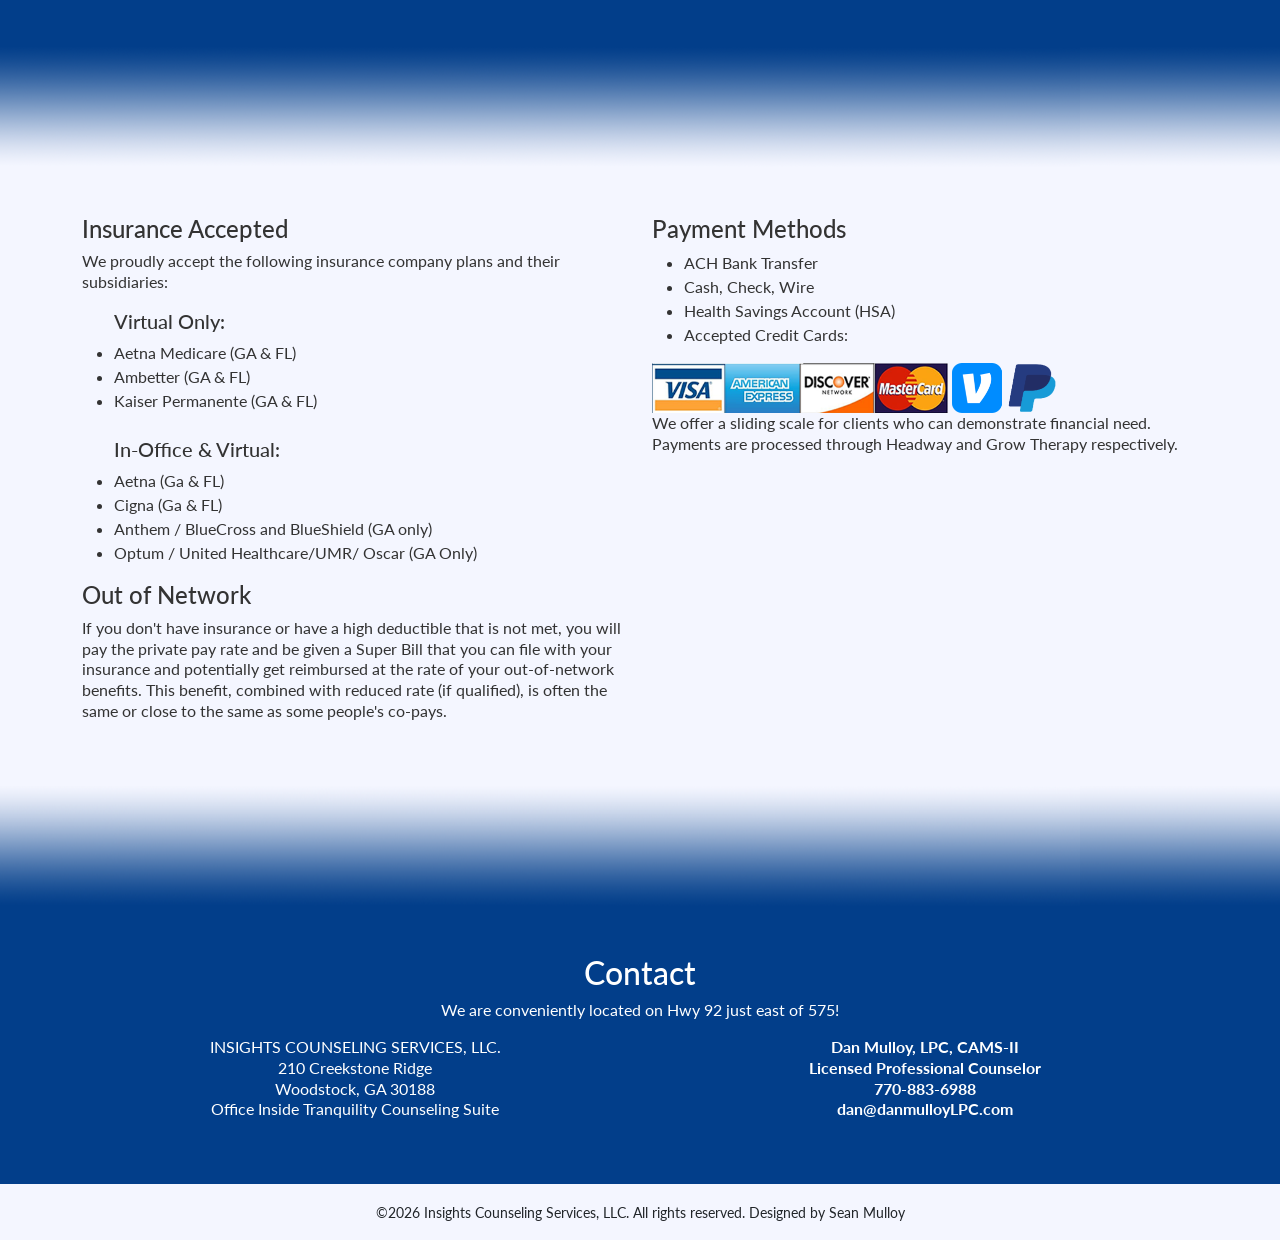
==== commit 9379039c: "updated logos to v2" ====
--- a/index.html
+++ b/index.html
@@ -10,14 +10,15 @@
     <link href="https://fonts.googleapis.com/css2?family=Lato:ital,wght@0,300;0,400;0,700;1,300;1,400;1,700&display=swap" rel="stylesheet">
     <link href="https://cdn.jsdelivr.net/npm/bootstrap@5.3.2/dist/css/bootstrap.min.css" rel="stylesheet">
     <link href="./style.css" rel="stylesheet">
+    <link rel="icon" type="image/x-icon" href="./favicon.ico">
 </head>
 <!-- 
     TODO:
-    - Reformat for mobile
+    o Reformat for mobile
     o Alter navbar behavior (hide on scroll)
-    - Replace M.E.N.S. with M2M
-    - Replace Men Navigating Relationships 
-    - Minor spelling/grammer edits
+    o Replace M.E.N.S. with M2M
+    o Replace Men Navigating Relationships 
+    o Minor spelling/grammar edits
     o Put my fwicking name on it
     
 -->
@@ -25,7 +26,7 @@
 <body>
     <nav class="navbar navbar-expand-lg bg-main" id="navbar">
         <div class="container">
-            <a class="navbar-brand" href="#"><img src="assets/logo2.png" alt="Logo" class="navbar-brand-logo" style="max-width: 20vw; margin: 0 0 0 0;"></a>
+            <img src="assets/logo2.png" alt="Logo" class="navbar-brand-logo" style="max-width: 20vw; margin: 0 0 0 0;">
             <button class="navbar-toggler" type="button" data-bs-toggle="collapse" data-bs-target="#navbarNav" aria-controls="navbarNav" aria-expanded="false" aria-label="Toggle navigation">
                 <span class="navbar-toggler-icon"></span>
             </button>
@@ -41,7 +42,7 @@
             </div>
         </div>
     </nav>
-    <a href="mailto:dan@danmulloyLPC.com" class="btn btn-primary" style="position: fixed; bottom: 10% ; right: 10%; width: 16vw; height: auto; font-size: 1.2rem;">Schedule FREE Consultation</a>
+    <a href="mailto:dan@danmulloyLPC.com" class="btn" style="position: fixed; bottom: 10% ; right: 10%; width: 16vw; height: auto; font-size: 1.2rem;">Schedule FREE Consultation</a>
     <div class="wb"></div>
     <section id="about" class="py-5 bg-alt">
         <div class="container" id="profile">
--- a/style.css
+++ b/style.css
@@ -4,7 +4,7 @@
     /*--secondary-color: #6c757d;*/
     --bg-main: #F4F6FF;
     --bg-alt: #023e8a;
-    --bg-accent: #0096C7;
+    --bg-accent: #dd8d5c;
     --text-main: #333;
     --text-alt: #fff;
 }
@@ -58,6 +58,20 @@
     padding: 0;
     background-color: var(--bg-light);
     color: var(--text-main);
+}
+
+.btn {
+    background-color: var(--bg-accent);
+    color: var(--text-alt);
+    border-radius: 20px;
+    padding: 10px 20px;
+    text-decoration: none;
+    display: inline-block;
+}
+
+.btn:hover {
+    background-color: var(--text-main);
+    color: var(--text-alt);
 }
 
 .navbar {
@@ -70,14 +84,14 @@
 }
 
 .navbar a {
-    color: #59626a;
+    color: var(--bg-accent);
     text-decoration: none;
     padding: 15px 20px;
     display: inline-block;
     border-radius: 20px;
 }
 .navbar a:hover {
-    background-color: var(--primary-color);
+    background-color: var(--bg-accent);
     color: var(--text-alt);
 }
 
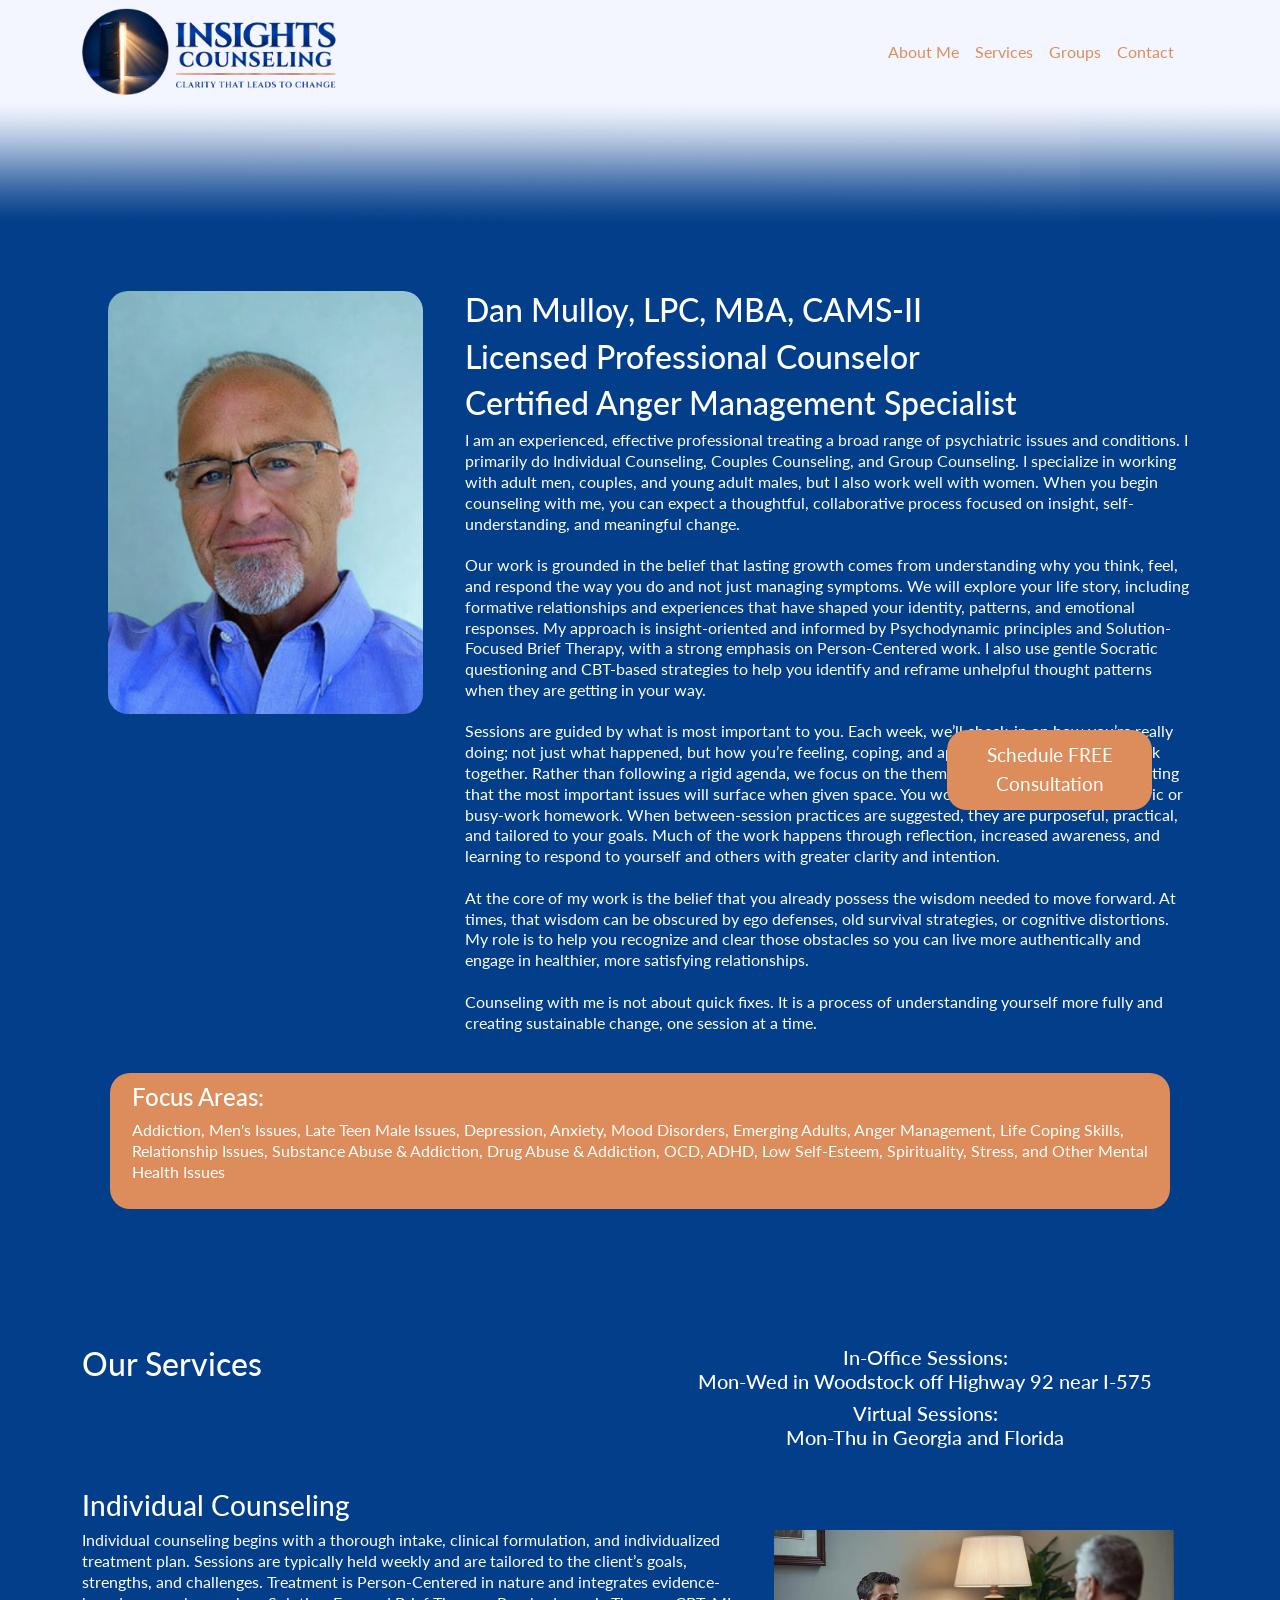
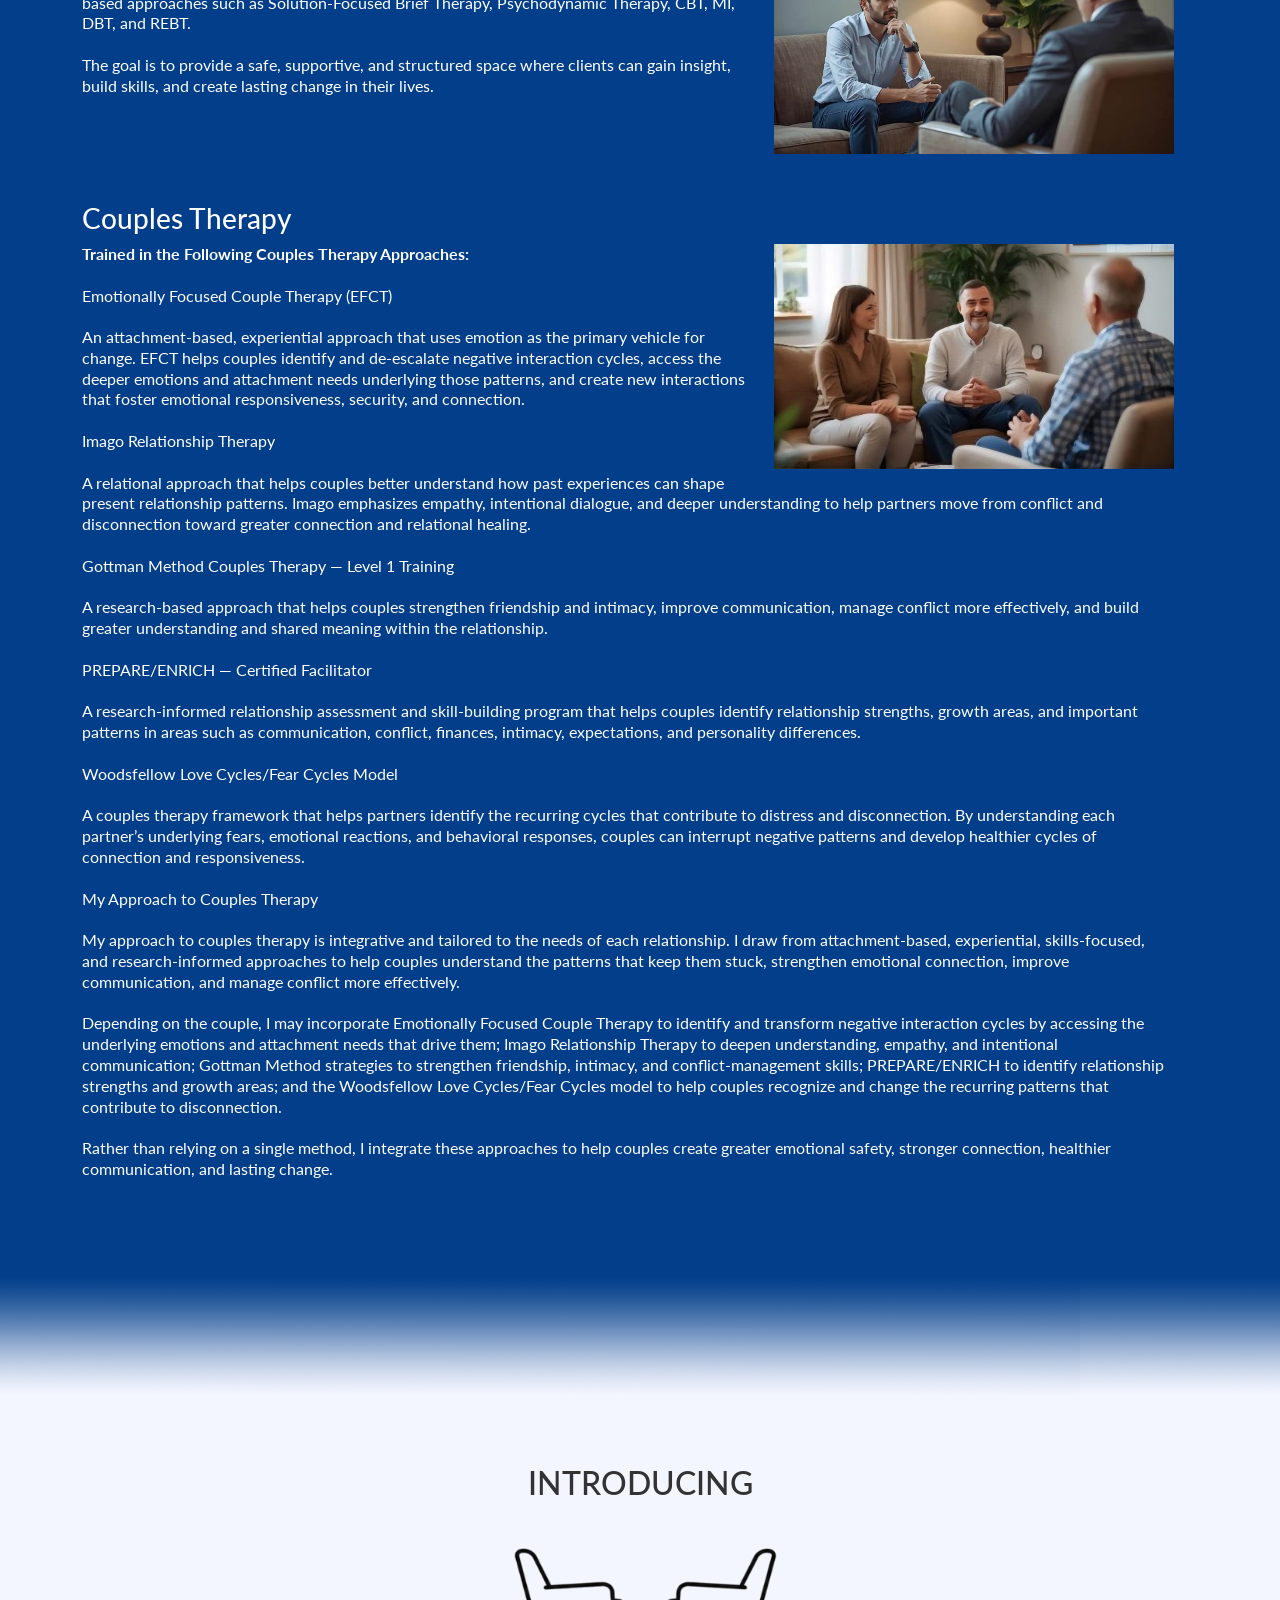
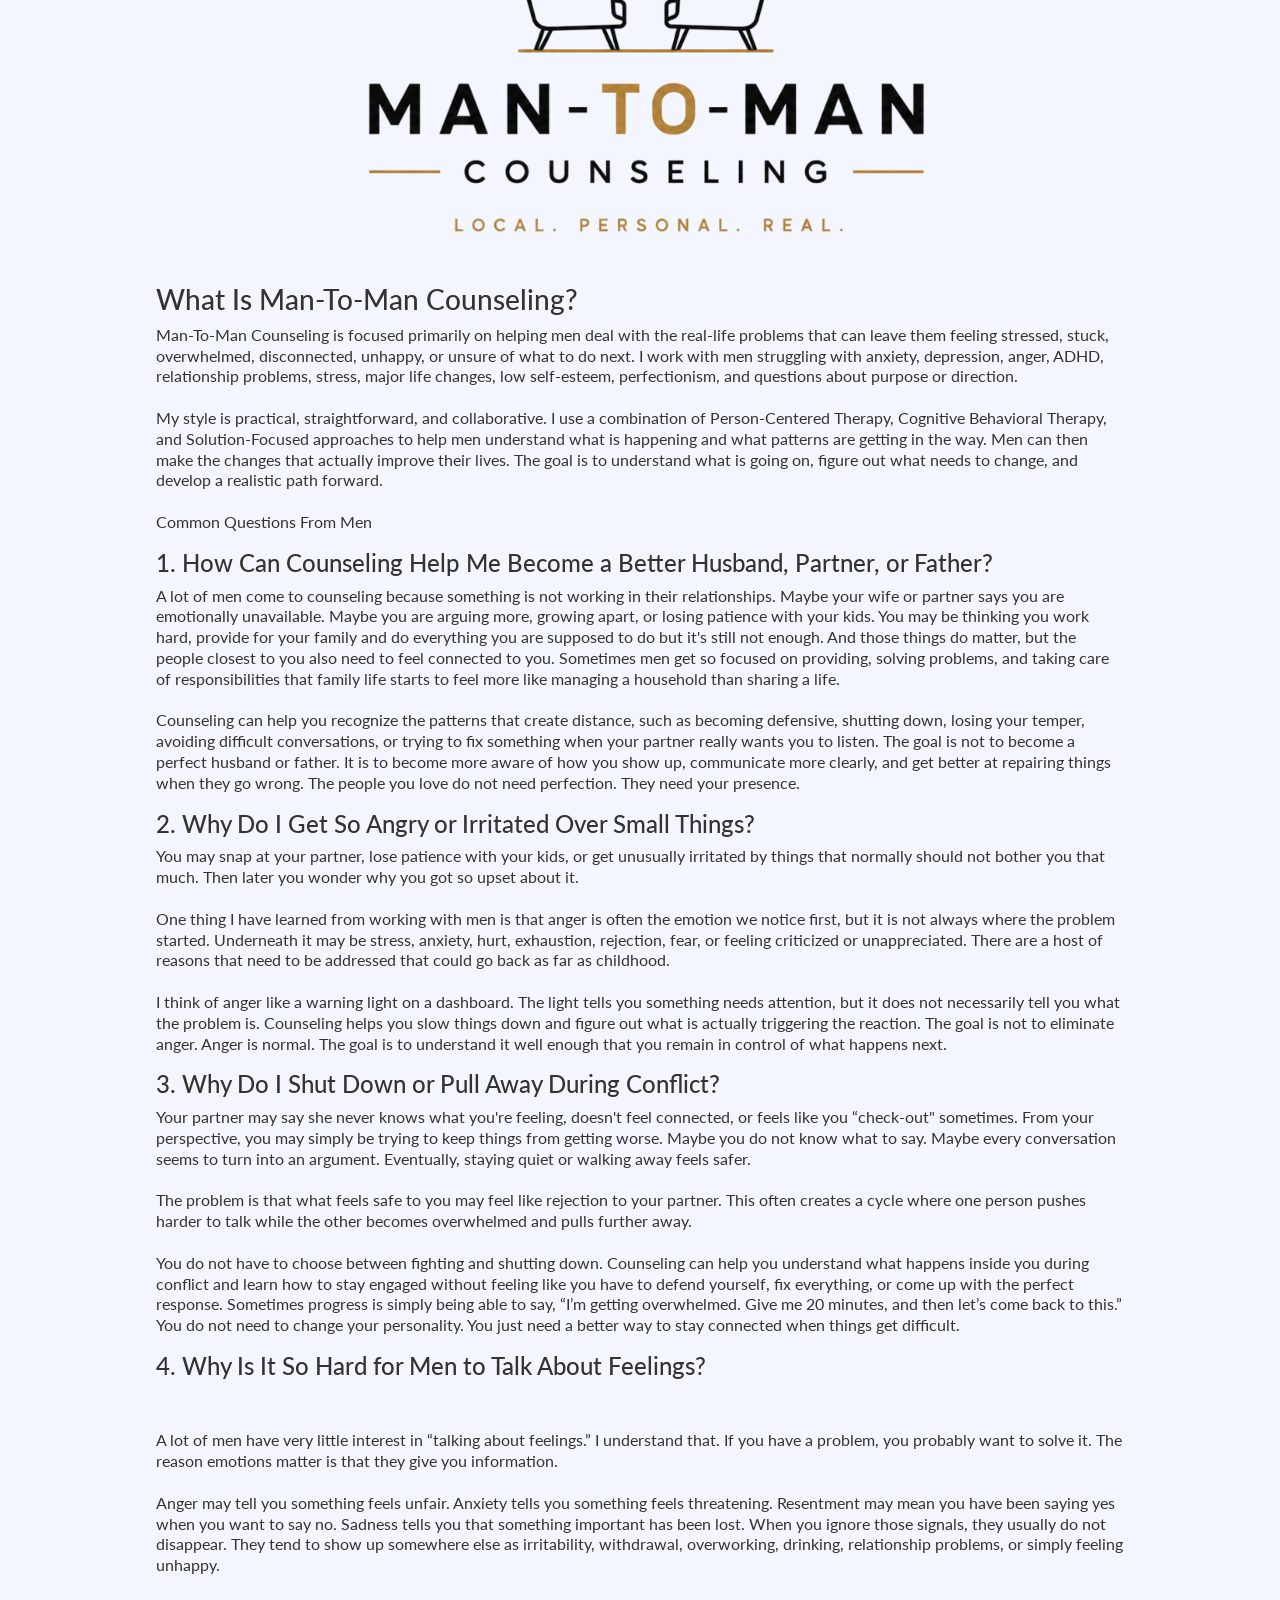
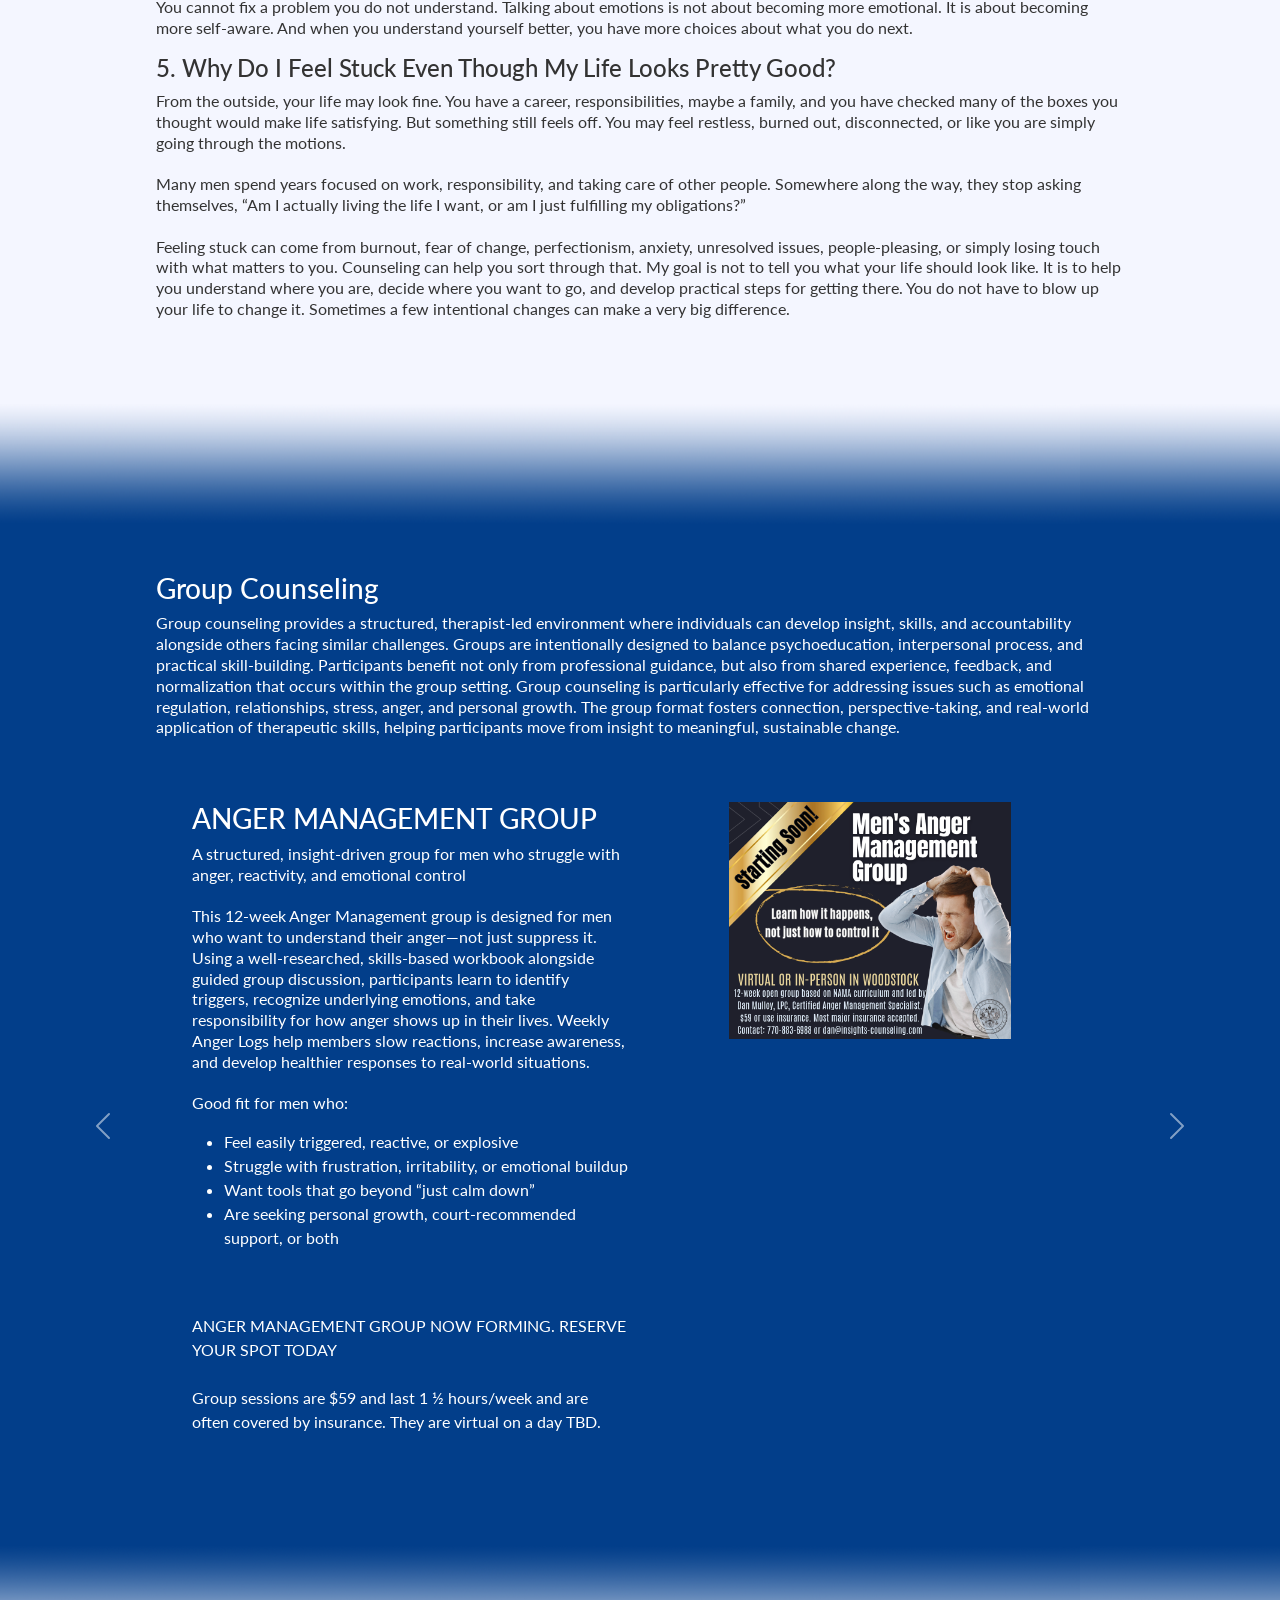
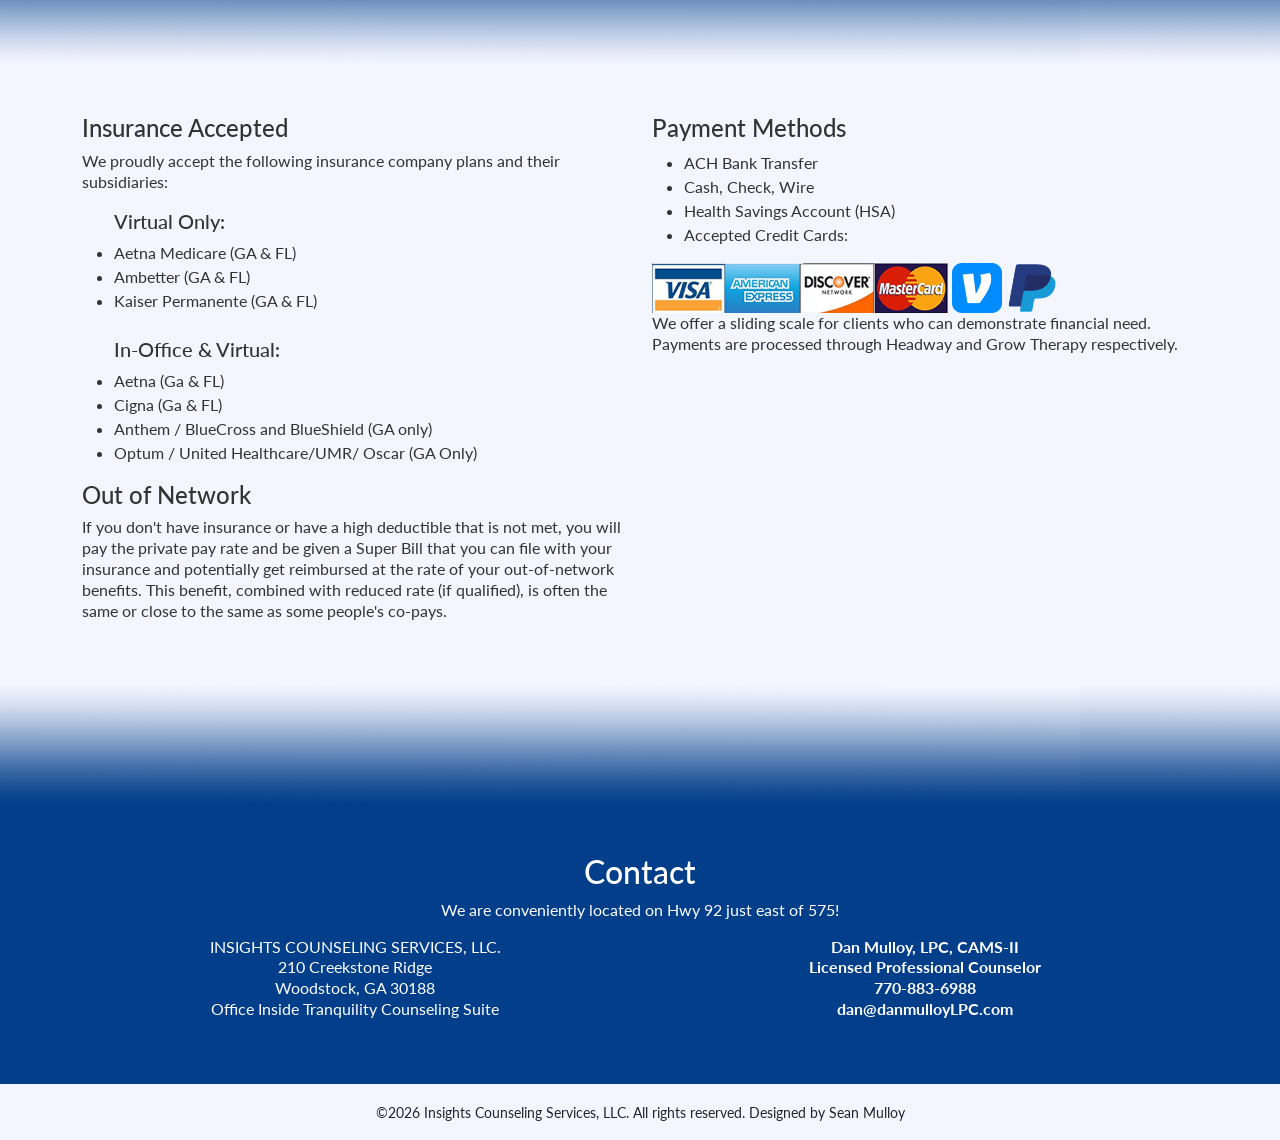
==== commit eb124972: "fixed some styling" ====
--- a/index.html
+++ b/index.html
@@ -12,16 +12,6 @@
     <link href="./style.css" rel="stylesheet">
     <link rel="icon" type="image/x-icon" href="./favicon.ico">
 </head>
-<!-- 
-    TODO:
-    o Reformat for mobile
-    o Alter navbar behavior (hide on scroll)
-    o Replace M.E.N.S. with M2M
-    o Replace Men Navigating Relationships 
-    o Minor spelling/grammar edits
-    o Put my fwicking name on it
-    
--->
 
 <body>
     <nav class="navbar navbar-expand-lg bg-main" id="navbar">
@@ -82,7 +72,7 @@
     <section id="services" class="py-5 bg-alt">
         <div class="container">
             <div class="row">
-                <div class="col text-center">
+                <div class="col text-left">
                     <h2 class="mb-4">Our Services</h2>
                 </div>
                 <div class="col text-center">
@@ -90,23 +80,22 @@
                     <h5>Virtual Sessions:<br>Mon-Thu in Georgia and Florida</h5>
                 </div>
             </div>    
-            <div class="row">
-                <div class="row">
-                    <div class="col-12 col-lg-6">
+            <div class="row py-3">
+                <div class="row py-3">
+                    <div class="col-12">
                         <h3>Individual Counseling</h3>
                         <p>
+                            <img src="assets/stock_therapy.jpg" alt="Individual Counseling" class="img-fluid" style="float: right; width: 50%; max-width: 400px; margin: 0 0 1rem 1rem;">
                             Individual counseling begins with a thorough intake, clinical formulation, and individualized treatment plan. Sessions are typically held weekly and are tailored to the client’s goals, strengths, and challenges. Treatment is Person-Centered in nature and integrates evidence-based approaches such as Solution-Focused Brief Therapy, Psychodynamic Therapy, CBT, MI, DBT, and REBT. 
                             <br><br>The goal is to provide a safe, supportive, and structured space where clients can gain insight, build skills, and create lasting change in their lives.
                         </p>
                     </div>
-                    <div class="col-12 col-lg-6">
-                        <img src="assets/stock_therapy.jpg" alt="Individual Counseling" class="img-fluid" style="max-width: 90%;">
-                    </div>
-                </div>
-                <div class="row">
-                    <div class="col-12 col-lg-6">
+                </div>
+                <div class="row py-3">
+                    <div class="col-12">
                         <h3>Couples Therapy</h3>
                         <p>
+                            <img src="assets/stock_group.jpg" alt="Couples Counseling" class="img-fluid" style="float: right; width: 50%; max-width: 400px; margin: 0 0 1rem 1rem;">
                             <strong>Trained in the Following Couples Therapy Approaches:</strong>
 
                             <br><br>Emotionally Focused Couple Therapy (EFCT)
@@ -128,9 +117,6 @@
                             <br><br>Depending on the couple, I may incorporate Emotionally Focused Couple Therapy to identify and transform negative interaction cycles by accessing the underlying emotions and attachment needs that drive them; Imago Relationship Therapy to deepen understanding, empathy, and intentional communication; Gottman Method strategies to strengthen friendship, intimacy, and conflict-management skills; PREPARE/ENRICH to identify relationship strengths and growth areas; and the Woodsfellow Love Cycles/Fear Cycles model to help couples recognize and change the recurring patterns that contribute to disconnection.
                             <br><br>Rather than relying on a single method, I integrate these approaches to help couples create greater emotional safety, stronger connection, healthier communication, and lasting change.
                         </p>
-                    </div>
-                    <div class="col-12 col-lg-6">
-                        <img src="assets/stock_group.jpg" alt="Couples Counseling" class="img-fluid" style="max-width: 90%;">
                     </div>
                 </div>
             </div>
--- a/style.css
+++ b/style.css
@@ -77,7 +77,7 @@
 .navbar {
     background-color: var(--bg-main);
     transition: top 0.4s;
-    position: fixed;
+    position: sticky; /* stays in flow, so it displaces content by its height */
     top: 0;
     width: 100%;
     z-index: 1000; /* always on top */
